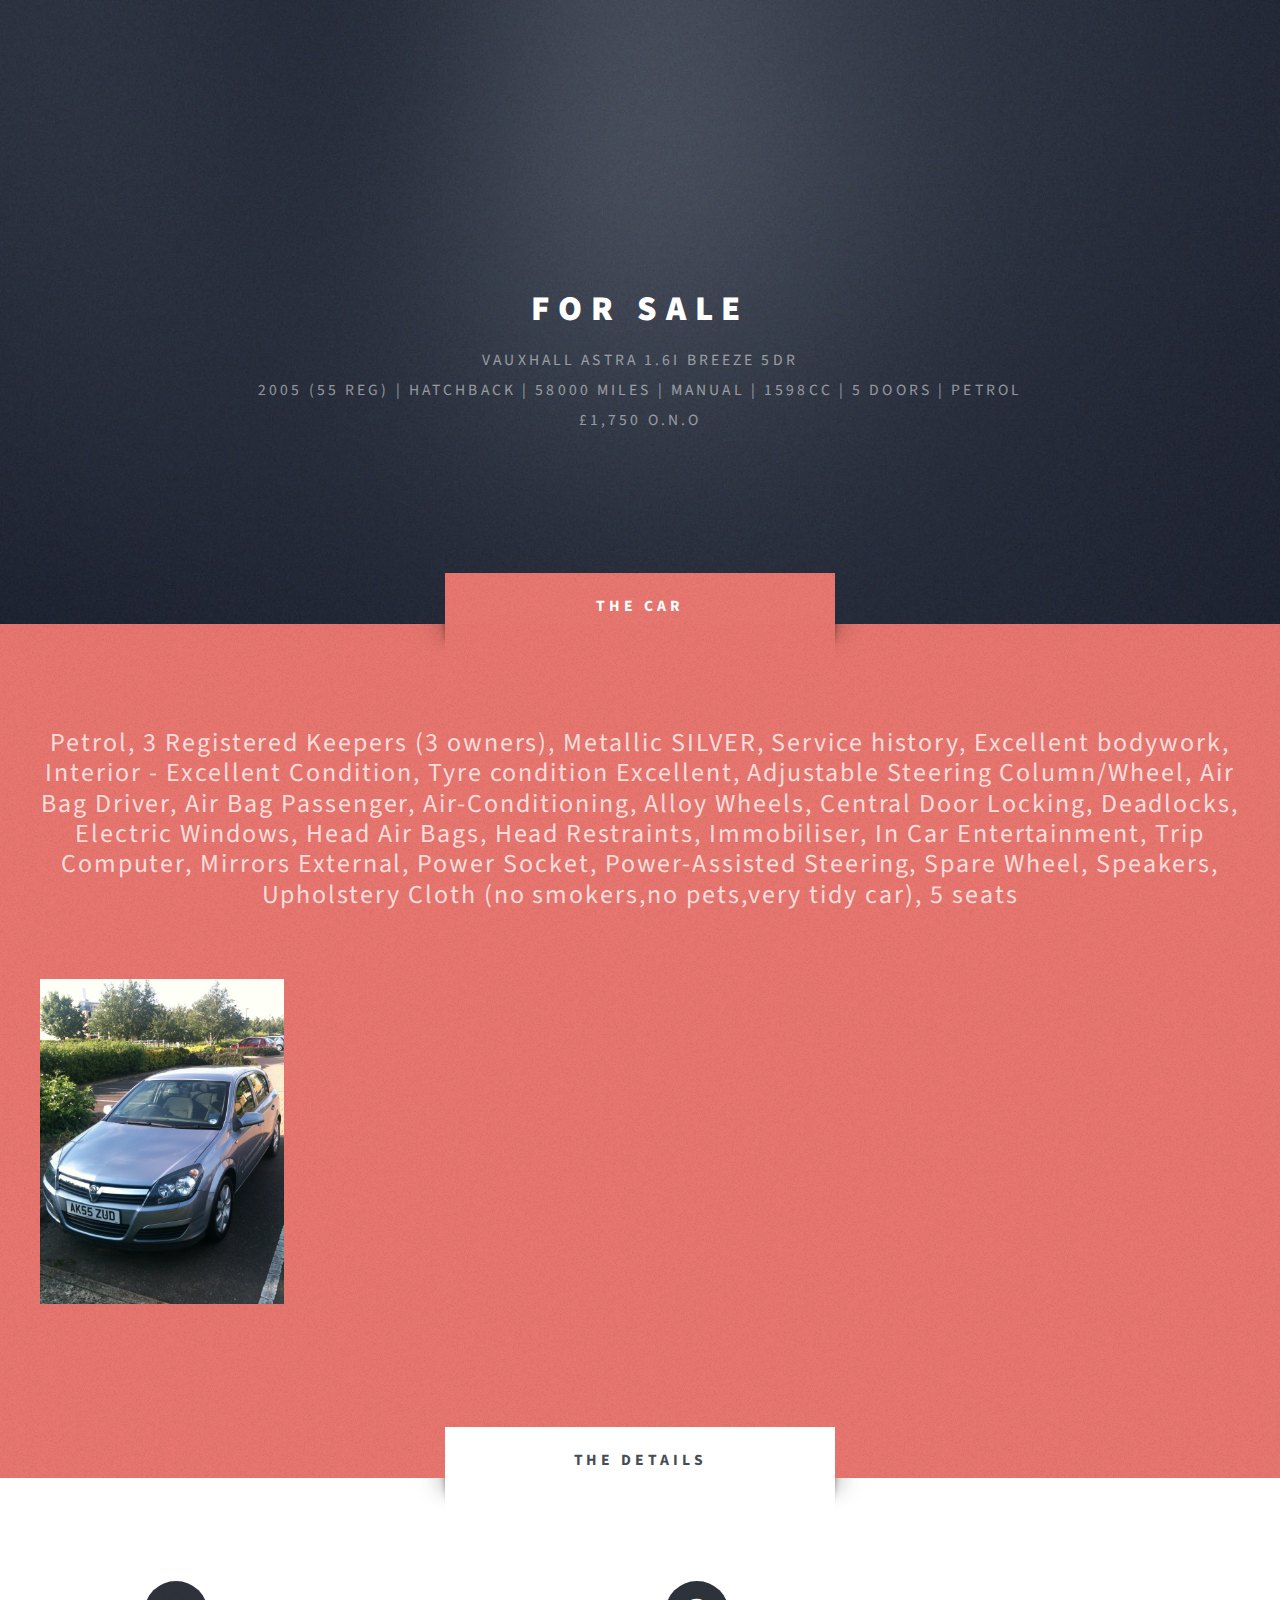
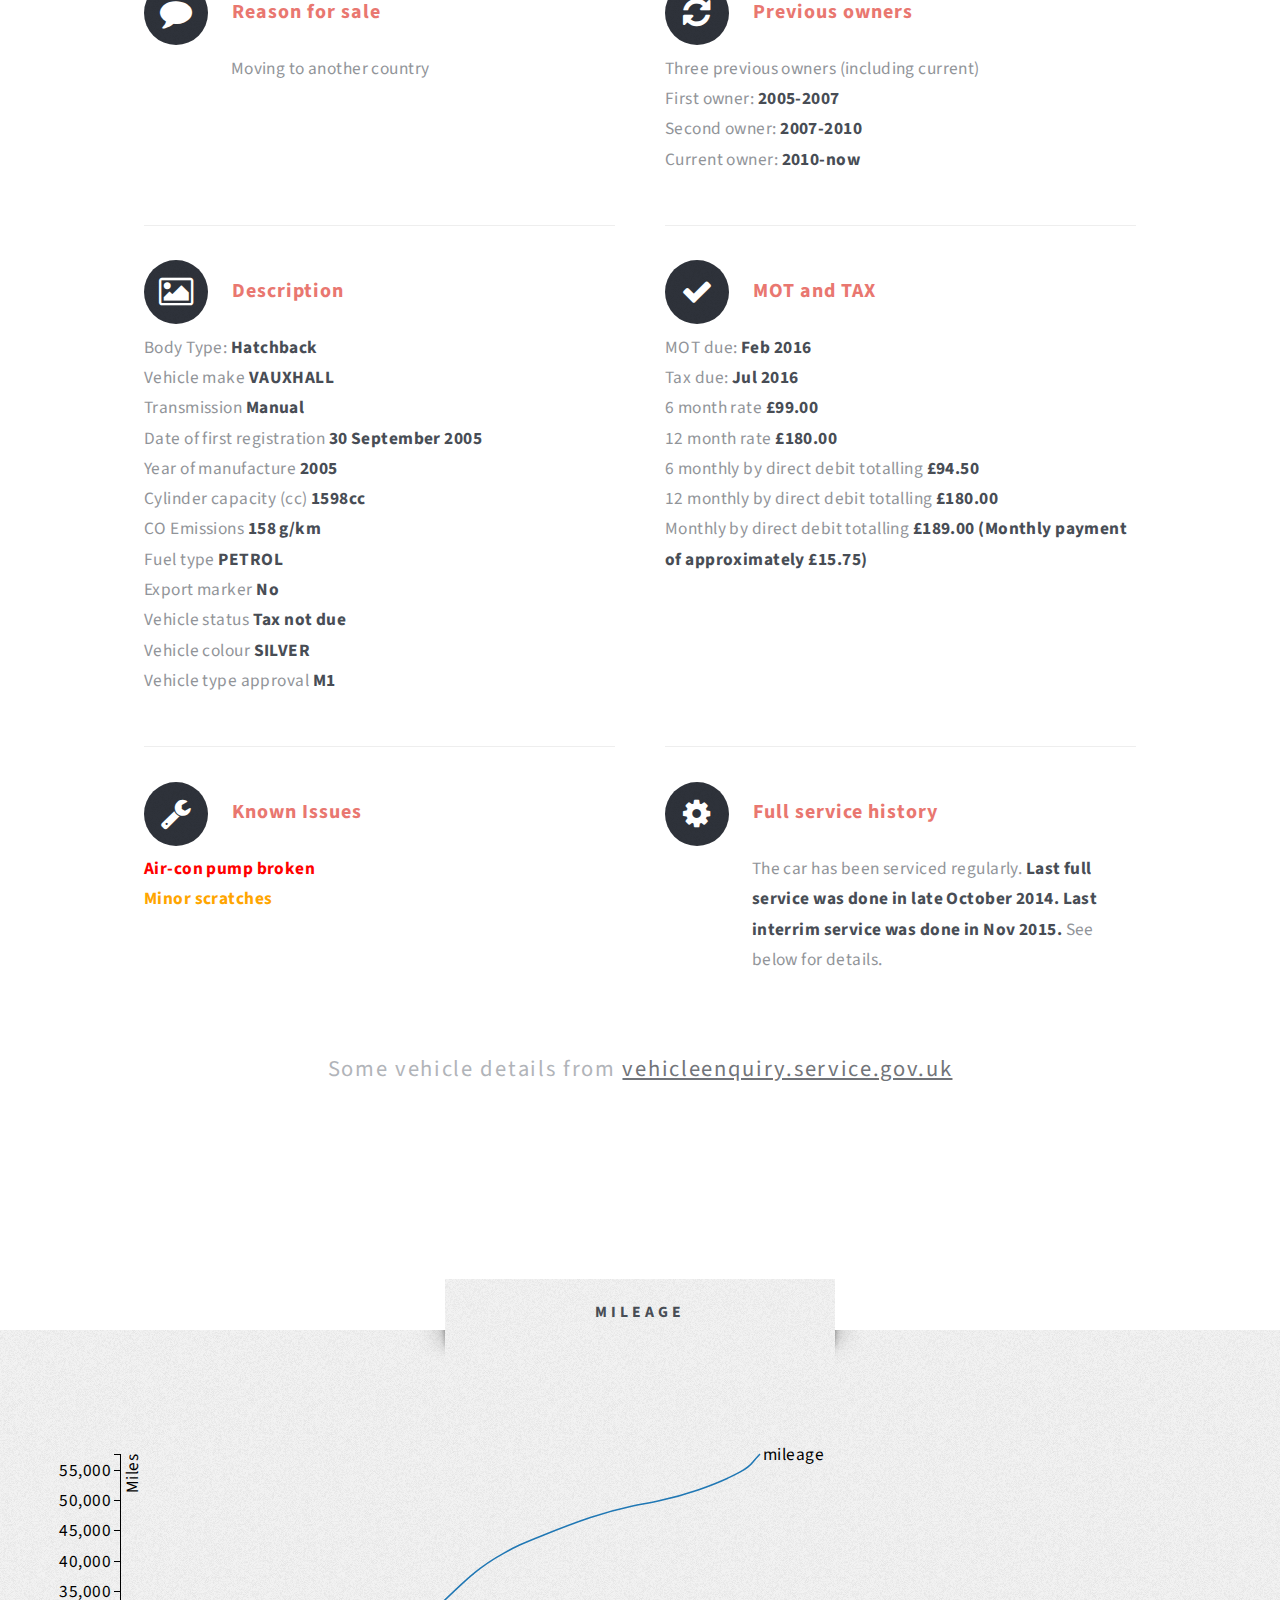
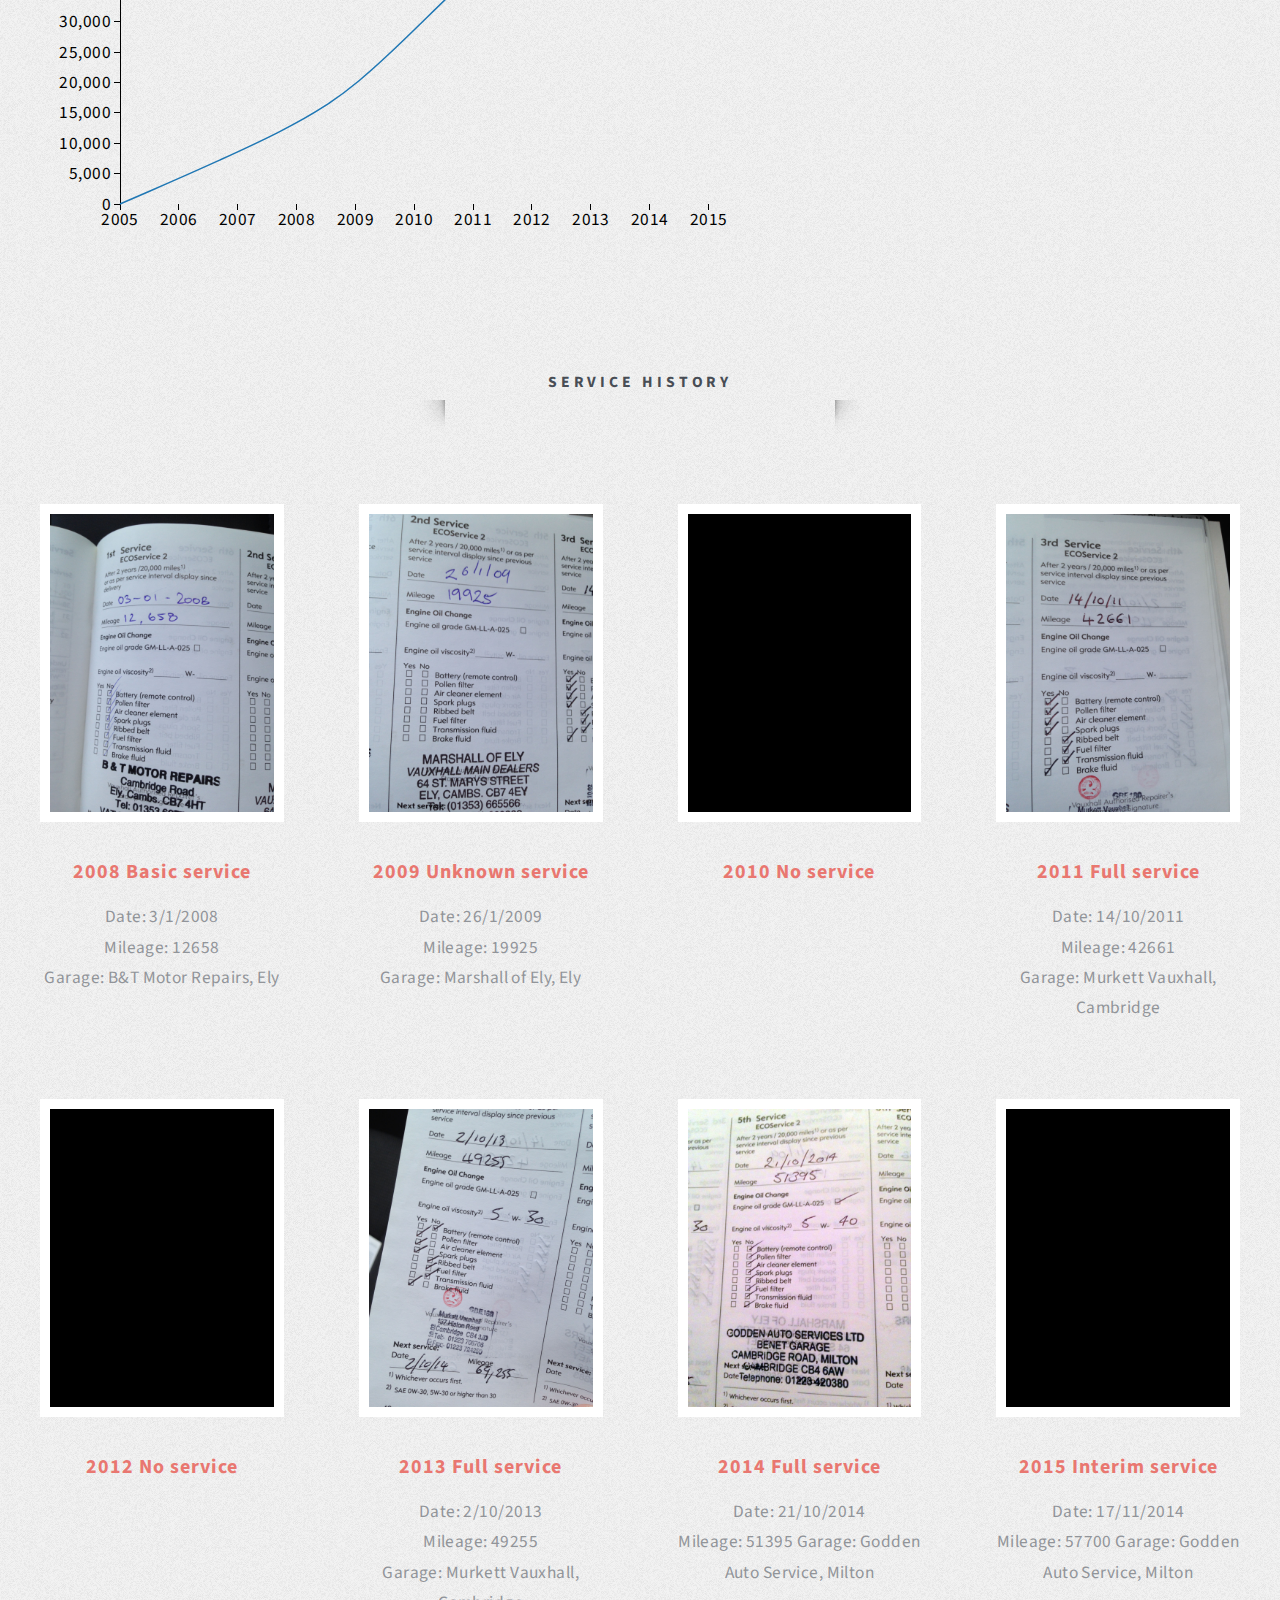
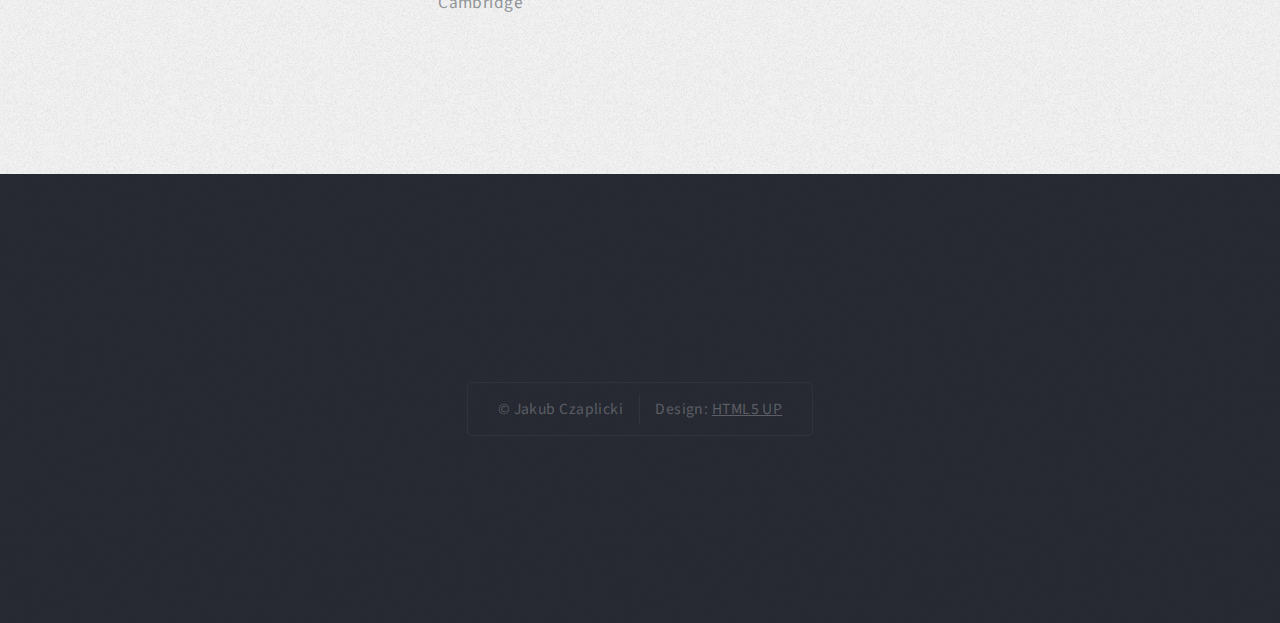
==== ak55zud/index.html @ af15adfe "mileage update" ====
<!DOCTYPE HTML>
<!--
	Escape Velocity by HTML5 UP
	html5up.net | @n33co
	Free for personal and commercial use under the CCA 3.0 license (html5up.net/license)
-->
<html>
	<head>
		<title>Vauxhall Astra 1.6i Breeze 5dr For Sale</title>
		<meta http-equiv="content-type" content="text/html; charset=utf-8" />
		<meta name="description" content="" />
		<meta name="keywords" content="" />
		<!--[if lte IE 8]><script src="css/ie/html5shiv.js"></script><![endif]-->
		<script src="js/jquery.min.js"></script>
		<script src="js/jquery.dropotron.min.js"></script>
		<script src="js/skel.min.js"></script>
		<script src="js/skel-layers.min.js"></script>
		<script src="js/init.js"></script>
        
		<noscript>
			<link rel="stylesheet" href="css/skel.css" />
			<link rel="stylesheet" href="css/style.css" />
			<link rel="stylesheet" href="css/style-desktop.css" />
			<link rel="stylesheet" href="css/d3graph.css" />
		</noscript>
		<!--[if lte IE 8]><link rel="stylesheet" href="css/ie/v8.css" /><![endif]-->
		<style>
			.axis path,
			.axis line {
			  fill: none;
			  stroke: #000;
			  shape-rendering: crispEdges;
			}

			.x.axis path {
			  display: none;
			}

			.line {
			  fill: none;
			  stroke: steelblue;
			  stroke-width: 1.5px;
			}
		</style>
	</head>
	<body class="homepage">

		<!-- Header -->
			<div id="header-wrapper" class="wrapper">
				<div id="header">

					<!-- Logo -->
						<div id="logo">
							<h1><a href="index.html">For sale</a></h1>
							<p>Vauxhall Astra 1.6i Breeze 5dr<br/>
							2005 (55 reg) | Hatchback | 58000 miles | Manual | 1598cc | 5 doors  | Petrol<br/>
							£1,750 O.N.O
							</p>
						</div>

				</div>
			</div>

		<!-- Intro -->
			<div id="intro-wrapper" class="wrapper style1">
				<div class="title">The car</div>
				<section id="intro" class="container">
					<p class="style1">
					Petrol, 3 Registered Keepers (3 owners), Metallic SILVER, Service history, Excellent bodywork, Interior - Excellent Condition, Tyre condition Excellent, Adjustable Steering Column/Wheel, Air Bag Driver, Air Bag Passenger, Air-Conditioning, Alloy Wheels, Central Door Locking, Deadlocks, Electric Windows, Head Air Bags, Head Restraints, Immobiliser, In Car Entertainment, Trip Computer, Mirrors External, Power Socket, Power-Assisted Steering, Spare Wheel, Speakers, Upholstery Cloth (no smokers,no pets,very tidy car), 5 seats </p>
				</section>

			<div id="highlights" class="container">
				<div class="row 150%">
					<div class="3u">
						<section class="highlight">
							<a href="images/main.jpg" class="image featured"><img src="images/main.jpg" alt="" /></a>
							<h2></h2>
							</section>
						</div>
					</div>
				</div>

			</div>
		<!-- Main -->
			<div class="wrapper style2">
				<div class="title">The Details</div>
				<div id="main" class="container">
					<!-- Features -->
						<section id="features">
							<div class="feature-list">
								<div class="row">
									<div class="6u">
										<section>
											<h3 class="icon fa-comment">Reason for sale</h3>
											<p>Moving to another country</p>
										</section>
									</div>
									<div class="6u">
										<section>
											<h3 class="icon fa-refresh">Previous owners</h3>
											Three previous owners (including current)
											<ul>
											<li>First owner: <strong>2005-2007</strong></li>
											<li>Second owner: <strong>2007-2010</strong></li>
											<li>Current owner: <strong>2010-now</strong></li>
											</ul>

										</section>
									</div>
								</div>
								<div class="row">
									<div class="6u">
										<section>
											<h3 class="icon fa-picture-o">Description</h3>
											<p><ul>
											<li>Body Type: <strong>Hatchback</strong><br/>
											<li>Vehicle make <strong>VAUXHALL</strong></li>
											<li>Transmission <strong>Manual</strong></li>
											<li>Date of first registration <strong>30 September 2005</strong></li>
											<li>Year of manufacture <strong>2005</strong></li>
											<li>Cylinder capacity (cc) <strong>1598cc</strong></li>
											<li>CO Emissions <strong>158 g/km</strong></li>
											<li>Fuel type <strong>PETROL</strong></li>
											<li>Export marker <strong>No</strong></li>
											<li>Vehicle status <strong>Tax not due</strong></li>
											<li>Vehicle colour <strong>SILVER</strong></li>
											<li>Vehicle type approval <strong>M1</strong></li>
											</p>
										</section>
									</div>
									   <div class="6u">
										<section>
											<h3 class="icon fa-check">MOT and TAX</h3>
											<p>
											<ul><li>MOT due: <strong>Feb 2016</strong></li>
											<li>Tax due: <strong>Jul 2016</strong></li>
											<li><span>6 month rate</span> <strong>£99.00</strong></li>
											<li><span>12 month rate</span> <strong>£180.00</strong></li>
											<li><span>6 monthly by direct debit totalling</span> <strong>£94.50</strong></li>
											<li><span>12 monthly by direct debit totalling</span> <strong>£180.00</strong></li>
											<li><span>Monthly by direct debit totalling</span> <strong>£189.00 (Monthly payment of approximately £15.75)</strong></li>
											</ul>
											</p>
											</section>
									</div>
								</div>
								<div class="row">
									<div class="6u">
										<section>
											<h3 class="icon fa-wrench">Known Issues</h3>
											<ul>
											<li><strong><font color="red">Air-con pump broken</font></strong></li>
											<li><strong><font color="orange">Minor scratches</font></strong></li>
											</ul>
										</section>
									</div>
									<div class="6u">
										<section>
											<h3 class="icon fa-cog">Full service history</h3>
											<p>The car has been serviced regularly. <strong>Last full service was done in late October 2014. Last interrim service was done in Nov 2015.</strong> See below for details. </p>
										</section>
									</div>
								</div>
							</div>
							<header class="style1">
								<p>Some vehicle details from <a href="https://www.vehicleenquiry.service.gov.uk/" class="nobr">vehicleenquiry.service.gov.uk</a></p>
							</header>

							<!--
							<ul class="actions actions-centered">
								<li><a href="#" class="button style1 big">Get Started</a></li>
								<li><a href="#" class="button style2 big">More Info</a></li>
							</ul>
							-->
						</section>

				</div>
			</div>

		<!-- Mileage -->
			<div class="wrapper style3">
				<div class="title">Mileage</div>
				<div id="mileage" class="container"></div>
                <script src="js/d3.v3.js"></script>
                <script>
                var margin = {top: 20, right: 80, bottom: 30, left: 80},
                    width = 800 - margin.left - margin.right,
                    height = 400 - margin.top - margin.bottom;

                var parseDate = d3.time.format("%Y%m%d").parse;

                var x = d3.time.scale()
                    .range([0, width]);

                var y = d3.scale.linear()
                    .range([height, 0]);

                var color = d3.scale.category10();

                var xAxis = d3.svg.axis()
                    .scale(x)
                    .orient("bottom");

                var yAxis = d3.svg.axis()
                    .scale(y)
                    .orient("left");

                var line = d3.svg.line()
                    .interpolate("basis")
                    .x(function(d) { return x(d.date); })
                    .y(function(d) { return y(d.temperature); });

                var svg = d3.select("div#mileage").append("svg")
                    .attr("width", width + margin.left + margin.right)
                    .attr("height", height + margin.top + margin.bottom)
                    .append("g")
                    .attr("transform", "translate(" + margin.left + "," + margin.top + ")");

                /*window.addEventListener("resize", function () {
                    var width = $(chart.base.node().parentNode).width();
                    chart.width(width);
                }, false);*/

                d3.tsv("data.tsv", function(error, data) {
                  color.domain(d3.keys(data[0]).filter(function(key) { return key !== "date"; }));

                  data.forEach(function(d) {
                    d.date = parseDate(d.date);
                  });

                  var cities = color.domain().map(function(name) {
                    return {
                      name: name,
                      values: data.map(function(d) {
                        return {date: d.date, temperature: +d[name]};
                      })
                    };
                  });

                  x.domain(d3.extent(data, function(d) { return d.date; }));

                  y.domain([
                    d3.min(cities, function(c) { return d3.min(c.values, function(v) { return v.temperature; }); }),
                    d3.max(cities, function(c) { return d3.max(c.values, function(v) { return v.temperature; }); })
                  ]);

                  svg.append("g")
                      .attr("class", "x axis")
                      .attr("transform", "translate(0," + height + ")")
                      .call(xAxis);

                  svg.append("g")
                      .attr("class", "y axis")
                      .call(yAxis)
                    .append("text")
                      .attr("transform", "rotate(-90)")
                      .attr("y", 6)
                      .attr("dy", ".71em")
                      .style("text-anchor", "end")
                      .text("Miles");

                  var mileage = svg.selectAll(".mileage")
                      .data(cities)
                    .enter().append("g")
                      .attr("class", "mileage");

                  mileage.append("path")
                      .attr("class", "line")
                      .attr("d", function(d) { return line(d.values); })
                      .style("stroke", function(d) { return color(d.name); });

                  mileage.append("text")
                      .datum(function(d) { return {name: d.name, value: d.values[d.values.length - 1]}; })
                      .attr("transform", function(d) { return "translate(" + x(d.value.date) + "," + y(d.value.temperature) + ")"; })
                      .attr("x", 3)
                      .attr("dy", ".35em")
                      .text(function(d) { return d.name; });
                });
                </script>
			</div>

		<!-- Highlights -->
			<div class="wrapper style3">
				<div class="title">Service history</div>
				<div id="highlights" class="container">
					<div class="row 150%">
						<div class="3u">
							<section class="highlight">
								<a href="images/2008-1-3.jpg" class="image featured"><img src="images/2008-1-3.jpg" alt="" /></a>
								<h3>2008 Basic service</h3>
								<p>
								Date: 3/1/2008<br/>
								Mileage: 12658<br/>
								Garage: B&T Motor Repairs, Ely</p>
								<!-- <ul class="actions">
									<li><a href="#" class="button style1">Learn More</a></li>
								</ul> -->
							</section>
						</div>
						<div class="3u">
							<section class="highlight">
								<a href="#" class="image featured"><img src="images/2009-1-26.jpg" alt="" /></a>
								<h3><a href="#">2009 Unknown service</a></h3>
								<p>
								Date: 26/1/2009<br/>
								Mileage: 19925<br/>
								Garage: Marshall of Ely, Ely</p>
							</section>
						</div>
						<div class="3u">
							<section class="highlight">
								<a href="#" class="image featured"><img src="images/noservice.png" alt="" /></a>
								<h3><a href="#">2010 No service</a></h3>
							</section>
						</div>
						<div class="3u">
							<section class="highlight">
								<a href="images/2011-10-14.jpg" class="image featured"><img src="images/2011-10-14.jpg" alt="" /></a>
								<h3><a href="#">2011 Full service</a></h3>
								<p>
								Date: 14/10/2011<br/>
								Mileage: 42661<br/>
								Garage: Murkett Vauxhall, Cambridge</p>
							</section>
						</div>
						<div class="3u">
							<section class="highlight">
								<a href="#" class="image featured"><img src="images/noservice.png" alt="" /></a>
								<h3><a href="#">2012 No service</a></h3>
							</section>
						</div>
						<div class="3u">
							<section class="highlight">
								<a href="images/2013-10-2.jpg" class="image featured"><img src="images/2013-10-2.jpg" alt="" /></a>
								<h3><a href="#">2013 Full service</a></h3>
								<p>
								Date: 2/10/2013<br/>
								Mileage: 49255<br/>
								Garage: Murkett Vauxhall, Cambridge
								</p>
							</section>
						</div>
						<div class="3u">
							<section class="highlight">
								<a href="" class="image featured"><img
src="images/2014-10-21.jpg" alt="" /></a>
								<h3><a href="#">2014 Full service</a></h3>
								<p>
								Date: 21/10/2014<br/>
								Mileage: 51395
								Garage: Godden Auto Service, Milton
								</p>
							</section>
						</div>
						<div class="3u">
							<section class="highlight">
								<a href="" class="image featured"><img
src="images/noservice.png" alt="" /></a>
								<h3><a href="#">2015 Interim service</a></h3>
								<p>
								Date: 17/11/2014<br/>
								Mileage: 57700
								Garage: Godden Auto Service, Milton
								</p>
							</section>
						</div>

                        
					</div>
				</div>
			</div>

		<!-- Footer -->
			<div id="footer-wrapper" class="wrapper">
				<!-- <div class="title">Autotrader</div>
				<div id="footer" class="container">
					<header class="style1">
						<h2>Please see the ad on autotrader.co.uk</h2>
						<p>
							Link :
						</p>
					</header>
					<hr />
				</div> -->
				<div id="copyright">
					<ul>
						<li>&copy; Jakub Czaplicki</li><li>Design: <a href="http://html5up.net">HTML5 UP</a></li>
					</ul>
				</div>
			</div>

	</body>
</html>
---- ak55zud/css/skel.css ----
/* Resets (http://meyerweb.com/eric/tools/css/reset/ | v2.0 | 20110126 | License: none (public domain)) */

	html,body,div,span,applet,object,iframe,h1,h2,h3,h4,h5,h6,p,blockquote,pre,a,abbr,acronym,address,big,cite,code,del,dfn,em,img,ins,kbd,q,s,samp,small,strike,strong,sub,sup,tt,var,b,u,i,center,dl,dt,dd,ol,ul,li,fieldset,form,label,legend,table,caption,tbody,tfoot,thead,tr,th,td,article,aside,canvas,details,embed,figure,figcaption,footer,header,hgroup,menu,nav,output,ruby,section,summary,time,mark,audio,video{margin:0;padding:0;border:0;font-size:100%;font:inherit;vertical-align:baseline;}article,aside,details,figcaption,figure,footer,header,hgroup,menu,nav,section{display:block;}body{line-height:1;}ol,ul{list-style:none;}blockquote,q{quotes:none;}blockquote:before,blockquote:after,q:before,q:after{content:'';content:none;}table{border-collapse:collapse;border-spacing:0;}body{-webkit-text-size-adjust:none}

/* Box Model */

	*, *:before, *:after {
		-moz-box-sizing: border-box;
		-webkit-box-sizing: border-box;
		box-sizing: border-box;
	}

/* Container */

	.container {
		margin-left: auto;
		margin-right: auto;
		
		/* width: (containers) */
		width: 1200px;
	}

	/* Modifiers */

		/* 125% */
			.container.\31 25\25 {
				width: 100%;
				
				/* max-width: (containers * 1.25) */
				max-width: 1500px;

				/* min-width: (containers) */
				min-width: 1200px;
			}

		/* 75% */
			.container.\37 5\25 {
				
				/* width: (containers * 0.75) */
				width: 900px;

			}

		/* 50% */
			.container.\35 0\25 {
				
				/* width: (containers * 0.50) */
				width: 600px;

			}

		/* 25% */
			.container.\32 5\25 {
				
				/* width: (containers * 0.25) */
				width: 300px;

			}

/* Grid */

	.row {
		border-bottom: solid 1px transparent;
	}

	.row > * {
		float: left;
	}
	
	.row:after, .row:before {
		content: '';
		display: block;
		clear: both;
		height: 0;
	}
	
	.row.uniform > * > :first-child {
		margin-top: 0;
	}
	
	.row.uniform > * > :last-child {
		margin-bottom: 0;
	}

	/* Gutters */

		/* Normal */
		
			.row > * {
				/* padding: (gutters.horizontal) 0 0 (gutters.vertical) */
				padding: 40px 0 0 40px;
			}

			.row {
				/* margin: -(gutters.horizontal) 0 -1px -(gutters.vertical) */
				margin: -40px 0 -1px -40px;
			}
			
			.row.uniform > * {
				/* padding: (gutters.vertical) 0 0 (gutters.vertical) */
				padding: 40px 0 0 40px;
			}

			.row.uniform {
				/* margin: -(gutters.vertical) 0 -1px -(gutters.vertical) */
				margin: -40px 0 -1px -40px;
			}
			
		/* 200% */
		
			.row.\32 00\25 > * {
				/* padding: (gutters.horizontal) 0 0 (gutters.vertical) */
				padding: 80px 0 0 80px;
			}

			.row.\32 00\25 {
				/* margin: -(gutters.horizontal) 0 -1px -(gutters.vertical) */
				margin: -80px 0 -1px -80px;
			}

			.row.uniform.\32 00\25 > * {
				/* padding: (gutters.vertical) 0 0 (gutters.vertical) */
				padding: 80px 0 0 80px;
			}

			.row.uniform.\32 00\25 {
				/* margin: -(gutters.vertical) 0 -1px -(gutters.vertical) */
				margin: -80px 0 -1px -80px;
			}

		/* 150% */
		
			.row.\31 50\25 > * {
				/* padding: (gutters.horizontal) 0 0 (gutters.vertical) */
				padding: 60px 0 0 60px;
			}

			.row.\31 50\25 {
				/* margin: -(gutters.horizontal) 0 -1px -(gutters.vertical) */
				margin: -60px 0 -1px -60px;
			}

			.row.uniform.\31 50\25 > * {
				/* padding: (gutters.vertical) 0 0 (gutters.vertical) */
				padding: 60px 0 0 60px;
			}

			.row.uniform.\31 50\25 {
				/* margin: -(gutters.vertical) 0 -1px -(gutters.vertical) */
				margin: -60px 0 -1px -60px;
			}

		/* 50% */
		
			.row.\35 0\25 > * {
				/* padding: (gutters.horizontal) 0 0 (gutters.vertical) */
				padding: 20px 0 0 20px;
			}

			.row.\35 0\25 {
				/* margin: -(gutters.horizontal) 0 -1px -(gutters.vertical) */
				margin: -20px 0 -1px -20px;
			}

			.row.uniform.\35 0\25 > * {
				/* padding: (gutters.vertical) 0 0 (gutters.vertical) */
				padding: 20px 0 0 20px;
			}

			.row.uniform.\35 0\25 {
				/* margin: -(gutters.vertical) 0 -1px -(gutters.vertical) */
				margin: -20px 0 -1px -20px;
			}

		/* 25% */
		
			.row.\32 5\25 > * {
				/* padding: (gutters.horizontal) 0 0 (gutters.vertical) */
				padding: 10px 0 0 10px;
			}

			.row.\32 5\25 {
				/* margin: -(gutters.horizontal) 0 -1px -(gutters.vertical) */
				margin: -10px 0 -1px -10px;
			}

			.row.uniform.\32 5\25 > * {
				/* padding: (gutters.vertical) 0 0 (gutters.vertical) */
				padding: 10px 0 0 10px;
			}

			.row.uniform.\32 5\25 {
				/* margin: -(gutters.vertical) 0 -1px -(gutters.vertical) */
				margin: -10px 0 -1px -10px;
			}

		/* 0% */
		
			.row.\30 \25 > * {
				padding: 0;
			}

			.row.\30 \25 {
				margin: 0 0 -1px 0;
			}

	/* Cells */

		.\31 2u, .\31 2u\24, .\31 2u\28 1\29, .\31 2u\24\28 1\29 { width: 100%; clear: none; }
		.\31 1u, .\31 1u\24, .\31 1u\28 1\29, .\31 1u\24\28 1\29 { width: 91.6666666667%; clear: none; }
		.\31 0u, .\31 0u\24, .\31 0u\28 1\29, .\31 0u\24\28 1\29 { width: 83.3333333333%; clear: none; }
		.\39 u, .\39 u\24, .\39 u\28 1\29, .\39 u\24\28 1\29 { width: 75%; clear: none; }
		.\38 u, .\38 u\24, .\38 u\28 1\29, .\38 u\24\28 1\29 { width: 66.6666666667%; clear: none; }
		.\37 u, .\37 u\24, .\37 u\28 1\29, .\37 u\24\28 1\29 { width: 58.3333333333%; clear: none; }
		.\36 u, .\36 u\24, .\36 u\28 1\29, .\36 u\24\28 1\29 { width: 50%; clear: none; }
		.\35 u, .\35 u\24, .\35 u\28 1\29, .\35 u\24\28 1\29 { width: 41.6666666667%; clear: none; }
		.\34 u, .\34 u\24, .\34 u\28 1\29, .\34 u\24\28 1\29 { width: 33.3333333333%; clear: none; }
		.\33 u, .\33 u\24, .\33 u\28 1\29, .\33 u\24\28 1\29 { width: 25%; clear: none; }
		.\32 u, .\32 u\24, .\32 u\28 1\29, .\32 u\24\28 1\29 { width: 16.6666666667%; clear: none; }
		.\31 u, .\31 u\24, .\31 u\28 1\29, .\31 u\24\28 1\29 { width: 8.3333333333%; clear: none; }

		.\31 2u\24 + *, .\31 2u\24\28 1\29 + *,
		.\31 1u\24 + *, .\31 1u\24\28 1\29 + *,
		.\31 0u\24 + *, .\31 0u\24\28 1\29 + *,
		.\39 u\24 + *, .\39 u\24\28 1\29 + *,
		.\38 u\24 + *, .\38 u\24\28 1\29 + *,
		.\37 u\24 + *, .\37 u\24\28 1\29 + *,
		.\36 u\24 + *, .\36 u\24\28 1\29 + *,
		.\35 u\24 + *, .\35 u\24\28 1\29 + *,
		.\34 u\24 + *, .\34 u\24\28 1\29 + *,
		.\33 u\24 + *, .\33 u\24\28 1\29 + *,
		.\32 u\24 + *, .\32 u\24\28 1\29 + *,
		.\31 u\24  + *,  .\31 u\24\28 1\29 + * {
			clear: left;
		}
			
		.\-11u { margin-left: 91.6666666667% }
		.\-10u { margin-left: 83.3333333333% }
		.\-9u { margin-left: 75% }
		.\-8u { margin-left: 66.6666666667% }
		.\-7u { margin-left: 58.3333333333% }
		.\-6u { margin-left: 50% }
		.\-5u { margin-left: 41.6666666667% }
		.\-4u { margin-left: 33.3333333333% }
		.\-3u { margin-left: 25% }
		.\-2u { margin-left: 16.6666666667% }
		.\-1u { margin-left: 8.3333333333% }
---- ak55zud/css/style.css ----
@charset 'UTF-8';
@import url('http://fonts.googleapis.com/css?family=Source+Sans+Pro:400,400italic,700,900');
@import url('font-awesome.min.css');

/*
	Escape Velocity by HTML5 UP
	html5up.net | @n33co
	Free for personal and commercial use under the CCA 3.0 license (html5up.net/license)
*/

/*********************************************************************************/
/* Basic                                                                         */
/*********************************************************************************/

	body, input, textarea, select
	{
		font-family: 'Source Sans Pro', sans-serif;
		font-weight: 400;
		color: #919499;
	}

		body.is-loading *
		{
			-moz-transition: none !important;
			-webkit-transition: none !important;
			-o-transition: none !important;
			-ms-transition: none !important;
			transition: none !important;
			-moz-animation: none !important;
			-webkit-animation: none !important;
			-o-animation: none !important;
			-ms-animation: none !important;
			animation: none !important;
		}

	h1,h2,h3,h4,h5,h6
	{
		font-weight: 700;
		color: #484d55;
	}
	
	h1 a, h2 a, h3 a, h4 a, h5 a, h6 a
	{
		color: inherit;
		text-decoration: none;
	}

	a
	{
		text-decoration: underline;
		color: #717479;
		-moz-transition: color .25s ease-in-out;
		-webkit-transition: color .25s ease-in-out;
		-o-transition: color .25s ease-in-out;
		-ms-transition: color .25s ease-in-out;
		transition: color .25s ease-in-out;
	}
	
		a:hover
		{
			text-decoration: none;
		}

	strong, b
	{
		font-weight: 700;
		color: #484d55;
	}
	
	blockquote
	{
		border-left: solid 0.5em #ddd;
		padding: 1em 0 1em 2em;
		font-style: italic;
	}
	
	em, i
	{
		font-style: italic;
	}
	
	hr
	{
		border: 0;
		border-top: solid 1px #ddd;
	}
	
	sub
	{
		position: relative;
		top: 0.5em;
		font-size: 0.8em;
	}
	
	sup
	{
		position: relative;
		top: -0.5em;
		font-size: 0.8em;
	}
	
	.nobr
	{
		white-space: nowrap;
	}

	br.clear
	{
		clear: both;
	}
	
	p, ul, ol, dl, table, blockquote, form
	{
		margin-bottom: 2em;
	}
	
	/* Table */

		table
		{
			width: 100%;
		}
		
			table.default
			{
				width: 100%;
			}
			
				table.default tbody tr:nth-child(2n+2)
				{
					background: #f4f4f4;
				}
				
				table.default td
				{
					padding: 0.5em 1em 0.5em 1em;
				}
				
				table.default th
				{
					text-align: left;
					font-weight: 400;
					padding: 0.5em 1em 0.5em 1em;
				}
			
				table.default thead
				{
					background: #484d55;
					color: #fff;
				}
				
				table.default tfoot
				{
					background: #eee;
				}
				
				table.default tbody
				{
				}

	/* Form */

		form
		{
		}
		
			form label
			{
				display: block;
				font-weight: 700;
				color: #484d55;
			}
		
			form input[type="text"],
			form input[type="email"],
			form input[type="password"],
			form select,
			form textarea
			{
				-webkit-appearance: none;
				display: block;
				border: 0;
				background: #eee;
				box-shadow: inset 0px 0px 1px 0px #a0a1a7;
				border-radius: 0.35em;
				width: 100%;
				padding: 0.75em 1em 0.75em 1em;
				-moz-transition: all .25s ease-in-out;
				-webkit-transition: all .25s ease-in-out;
				-o-transition: all .25s ease-in-out;
				-ms-transition: all .25s ease-in-out;
				transition: all .25s ease-in-out;
			}

			form input[type="text"],
			form input[type="email"],
			form input[type="password"],
			form select
			{
				line-height: 1em;
			}
			
			form textarea
			{
				min-height: 10em;
			}

				form input[type="text"]:focus,
				form input[type="email"]:focus,
				form input[type="password"]:focus,
				form select:focus,
				form textarea:focus
				{
					background: #f8f8f8;
				}
				
				form .formerize-placeholder
				{
					color: #555 !important;
					font-style: italic;
				}

				form ::-webkit-input-placeholder
				{
					color: #555 !important;
					font-style: italic;
					line-height: 1.35em;
				}

				form :-moz-placeholder
				{
					color: #555 !important;
					font-style: italic;
				}

				form ::-moz-placeholder
				{
					color: #555 !important;
					font-style: italic;
				}

				form :-ms-input-placeholder
				{
					color: #555 !important;
					font-style: italic;
				}

				form ::-moz-focus-inner
				{
					border: 0;
				}

	/* Section/Article */

		section,
		article
		{
			margin-bottom: 3em;
		}
		
			section > :last-child,
			article > :last-child
			{
				margin-bottom: 0;
			}

			section:last-child,
			article:last-child
			{
				margin-bottom: 0;
			}
		
		header.style1
		{
			text-align: center;
		}

			header.style1 h2
			{
				font-weight: 700;
			}
			
			header.style1 p
			{
				color: #b1b4b9;
			}

	/* Image */

		.image
		{
			display: inline-block;
		}
		
			.image img
			{
				display: block;
				width: 100%;
			}

			.image.fit
			{
				display: block;
				width: 100%;
			}

			.image.left
			{
				float: left;
				margin: 0 2em 2em 0;
			}
			
			.image.centered
			{
				display: block;
				margin: 0 0 2em 0;
			}

				.image.centered img
				{
					margin: 0 auto;
					width: auto;
				}
				
			.image.featured
			{
				display: block;
				width: 100%;
				margin: 0 0 2em 0;
			}

	/* Button */
	
		input[type="button"],
		input[type="submit"],
		input[type="reset"],
		.button
		{
			display: inline-block;
			background: #444;
			text-align: center;
			text-transform: uppercase;
			font-weight: 700;
			letter-spacing: 0.25em;
			text-decoration: none;
			border-radius: 0.35em;
			border: 0;
			outline: 0;
			cursor: pointer;
			-moz-transition: all .25s ease-in-out;
			-webkit-transition: all .25s ease-in-out;
			-o-transition: all .25s ease-in-out;
			-ms-transition: all .25s ease-in-out;
			transition: all .25s ease-in-out;
		}

			input[type="button"].style1,
			input[type="submit"].style1,
			input[type="reset"].style1,
			.button.style1
			{
				background: #e97770 url('images/overlay.png');
				color: #fff;
			}

				input[type="button"].style1:hover,
				input[type="submit"].style1:hover,
				input[type="reset"].style1:hover,
				.button.style1:hover
				{
					background-color: #f98780;
				}
				
				input[type="button"].style1:active,
				input[type="submit"].style1:active,
				input[type="reset"].style1:active,
				.button.style1:active
				{
					background-color: #d96760;
				}

			input[type="button"].style2,
			input[type="submit"].style2,
			input[type="reset"].style2,
			.button.style2
			{
				background: none;
				color: #606167;
				box-shadow: inset 0px 0px 2px 0px #a0a1a7;
			}
			
				input[type="button"].style2:hover,
				input[type="submit"].style2:hover,
				input[type="reset"].style2:hover,
				.button.style2:hover
				{
					box-shadow: inset 0px 0px 2px 0px #606167;
				}
			
				input[type="button"].style2:active,
				input[type="submit"].style2:active,
				input[type="reset"].style2:active,
				.button.style2:active
				{
					box-shadow: inset 0px 0px 2px 0px #202127;
				}

			input[type="button"].style3,
			input[type="submit"].style3,
			input[type="reset"].style3,
			.button.style3
			{
				background: #2f333b url('images/overlay.png');
				color: #fff;
			}

				input[type="button"].style3:hover,
				input[type="submit"].style3:hover,
				input[type="reset"].style3:hover,
				.button.style3:hover
				{
					background-color: #3f434b;
				}
				
				input[type="button"].style3:active,
				input[type="submit"].style3:active,
				input[type="reset"].style3:active,
				.button.style3:active
				{
					background-color: #1f232b;
				}

	/* List */

		ul.default
		{
			list-style: disc;
			padding-left: 1em;
		}
		
			ul.default li
			{
				padding-left: 0.5em;
			}
			
		ul.style2
		{
		}
		
			ul.style2 li
			{
				border-top: solid 1px #eee;
				padding: 1.5em 0 0 0;
				margin: 1.5em 0 0 0;
			}
			
			ul.style2 li:first-child
			{
				border-top: 0;
				padding-top: 0;
				margin-top: 0;
			}
		
		ul.style3
		{
		}
		
			ul.style3 li
			{
				border-top: solid 1px #eee;
				padding: 0.5em 0 0 0;
				margin: 0.5em 0 0 0;
			}
			
			ul.style3 li:first-child
			{
				border-top: 0;
				padding-top: 0;
				margin-top: 0;
			}

		ol
		{
		}	

			ol.default
			{
				list-style: decimal;
				padding-left: 1.25em;
			}

				ol.default li
				{
					padding-left: 0.25em;
				}
				
	/* Feature List */

		.feature-list
		{
		}

			.feature-list h3
			{
				color: #e97770 !important;
			}
			
				.feature-list h3:before
				{
					position: relative;
					display: inline-block;
					color: #fff;
					background: #2f333b url('images/overlay.png');
					border-radius: 1em;
					text-align: center;
				}

/*********************************************************************************/
/* Icons                                                                         */
/*********************************************************************************/

	.icon {
		text-decoration: none;
	}

		.icon:before {
			display: inline-block;
			font-family: FontAwesome;
			font-size: 1.25em;
			text-decoration: none;
			font-style: normal;
			font-weight: normal;
			line-height: 1;
			-webkit-font-smoothing:antialiased;
			-moz-osx-font-smoothing:grayscale;
		}
		
		.icon > .label {
			display: none;
		}

/*********************************************************************************/
/* Wrappers                                                                      */
/*********************************************************************************/

	.wrapper
	{
		position: relative;
	}

		.wrapper .title
		{
			position: absolute;
			top: 0;
			left: 50%;
			text-align: center;
			text-transform: uppercase;
			display: block;
			font-weight: 700;
			letter-spacing: 0.25em;
		}
		
		.wrapper .title:before
		{
			content: '';
			position: absolute;
			bottom: -38px;
			left: -35px;
			width: 35px;
			height: 38px;
			background: url('images/shadow.png');
		}
		
		.wrapper .title:after
		{
			content: '';
			position: absolute;
			bottom: -38px;
			right: -35px;
			width: 35px;
			height: 38px;
			background: url('images/shadow.png');
			-moz-transform: scaleX(-1);
			-webkit-transform: scaleX(-1);
			-o-transform: scaleX(-1);
			-ms-transform: scaleX(-1);
			transform: scaleX(-1);
    	}

		.wrapper.style1
		{
			background: #e97770 url('images/overlay.png');
			color: #eee;
			color: rgba(255,255,255,0.75);
		}
		
			.wrapper.style1 .title
			{
				background: #e97770 url('images/overlay.png');
				color: #fff;
			}
		
			.wrapper.style1 h1,
			.wrapper.style1 h2,
			.wrapper.style1 h3,
			.wrapper.style1 h4,
			.wrapper.style1 h5,
			.wrapper.style1 h6,
			.wrapper.style1 strong,
			.wrapper.style1 b,
			.wrapper.style1 a
			{
				color: #fff;
			}
		
		.wrapper.style2
		{
			background: #fff;
		}
		
			.wrapper.style2 .title
			{
				background: #fff;
				color: #484d55;
			}
		
		.wrapper.style3
		{
			background: #f3f3f3 url('images/overlay.png');
		}
		
			.wrapper.style3 .title
			{
				background: #f3f3f3 url('images/overlay.png');
				color: #484d55;
			}
			
			.wrapper.style3 .image
			{
				border: solid 10px #fff;
			}

	#header-wrapper
	{
		background: url('../images/banner.jpg') center center;
		background-size: cover;
	}
	
		#header-wrapper:before
		{
			content: '';
			position: absolute;
			top: 0;
			left: 0;
			width: 100%;
			height: 100%;
			background: url('images/overlay.png');
		}
	
	#footer-wrapper
	{
		background: #282b34 url('images/overlay.png');
		color: #eee;
		color: rgba(255,255,255,0.5);
	}

		#footer-wrapper h1,
		#footer-wrapper h2,
		#footer-wrapper h3,
		#footer-wrapper h4,
		#footer-wrapper h5,
		#footer-wrapper h6,
		#footer-wrapper strong,
		#footer-wrapper b,
		#footer-wrapper a
		{
			color: #fff;
		}

		#footer-wrapper hr
		{
			border-top-color: #333;
			border-top-color: rgba(255,255,255,0.05);
		}

		#footer-wrapper form
		{
		}

			#footer-wrapper form input[type="text"],
			#footer-wrapper form input[type="email"],
			#footer-wrapper form input[type="password"],
			#footer-wrapper form select,
			#footer-wrapper form textarea
			{
				background: #ccc;
				box-shadow: none;
			}

			#footer-wrapper form input[type="text"]:focus,
			#footer-wrapper form input[type="email"]:focus,
			#footer-wrapper form input[type="password"]:focus,
			#footer-wrapper form select:focus,
			#footer-wrapper form textarea:focus
			{
				background: #fff;
			}

		#footer-wrapper input[type="button"].style2,
		#footer-wrapper input[type="submit"].style2,
		#footer-wrapper input[type="reset"].style2,
		#footer-wrapper .button.style2
		{
			color: #aaa;
			box-shadow: inset 0px 0px 2px 0px rgba(255,255,255,0.5);
		}

			#footer-wrapper input[type="button"].style2:hover,
			#footer-wrapper input[type="submit"].style2:hover,
			#footer-wrapper input[type="reset"].style2:hover,
			#footer-wrapper .button.style2:hover
			{
				color: #ccc;
				box-shadow: inset 0px 0px 2px 0px rgba(255,255,255,0.65);
			}

			#footer-wrapper input[type="button"].style2:active,
			#footer-wrapper input[type="submit"].style2:active,
			#footer-wrapper input[type="reset"].style2:active,
			#footer-wrapper .button.style2:active
			{
				box-shadow: inset 0px 0px 2px 0px rgba(255,255,255,0.75);
			}

		#footer-wrapper .title
		{
			background: #282b34 url('images/overlay.png');
			color: #eee;
		}
		
		#footer-wrapper header.style1
		{
		}
		
			#footer-wrapper header.style1 h2
			{
				color: #fff;
			}
	
			#footer-wrapper header.style1 .p
			{
				color: inherit;
			}

		#footer-wrapper .feature-list
		{
		}
		
			#footer-wrapper .feature-list section
			{
				border-top-color: #333;
				border-top-color: rgba(255,255,255,0.05);
			}

			#footer-wrapper .feature-list h3
			{
			}
			
				#footer-wrapper .feature-list h3:before
				{
					background: #3d4249 url('images/overlay.png');
				}
		
/*********************************************************************************/
/* Logo                                                                          */
/*********************************************************************************/

	#logo
	{
	}
	
		#logo h1
		{
			font-weight: 900;
			text-transform: uppercase;
			color: #fff;
		}
		
		#logo p
		{
			color: #eee;
			color: rgba(255,255,255,0.5);
			text-transform: uppercase;
		}

/*********************************************************************************/
/* Intro                                                                         */
/*********************************************************************************/

	#intro
	{
	}
	
		#intro > .style1
		{
		}	
		
		#intro > .style2
		{
			font-weight: 700;
			color: #fff;
			border-radius: 0.35em;
			box-shadow: inset 0px 0px 1px 1px rgba(255,255,255,0.25);
		}
		
			#intro > .style2 a
			{
				color: inherit;
				text-decoration: none;
			}
		
		#intro > .style3
		{
		}
		
/*********************************************************************************/
/* Highlights                                                                    */
/*********************************************************************************/

	#highlights
	{
	}

		#highlights .highlight
		{
			text-align: center;
		}
		
			#highlights .highlight h3
			{
				color: #e97770;
			}

/*********************************************************************************/
/* Copyright                                                                     */
/*********************************************************************************/
			
	#copyright
	{
		text-align: center;
	}
	
		#copyright ul
		{
			display: inline-block;
			border-radius: 0.35em;
			box-shadow: inset 0px 0px 1px 1px rgba(255,255,255,0.05);
			color: #aaa;
			color: rgba(255,255,255,0.25);
		}
		
		#copyright a
		{
			color: inherit;
		}
		
			#copyright a:hover
			{
				color: #fff;
			}
---- ak55zud/css/style-desktop.css ----
/*
	Escape Velocity by HTML5 UP
	html5up.net | @n33co
	Free for personal and commercial use under the CCA 3.0 license (html5up.net/license)
*/

/*********************************************************************************/
/* Basic                                                                         */
/*********************************************************************************/

	body, input, select, textarea
	{
		font-size: 13pt;
		line-height: 1.75em;
		letter-spacing: 0.025em;
	}

	body
	{
		min-width: 1200px;
	}

	hr
	{
		margin: 2em 0 2em 0;
	}

	/* Section/Article */

		section,
		article
		{
			margin: 0 0 4em 0;
		}

		header.style1
		{
			padding: 3em 0 3em 0;
		}

			header.style1 h2
			{
				font-size: 2em;
				letter-spacing: 0.075em;
				line-height: 1.5em;
			}
			
			header.style1 p
			{
				display: block;
				margin: 1.15em 0 0 0;
				font-size: 1.3em;
				letter-spacing: 0.075em;
				line-height: 1.5em;
			}

	/* Form */

		form
		{
		}
		
			form label
			{
				margin: 0.25em 0 0.5em 0;
			}

	/* Button */

		input[type="button"],
		input[type="submit"],
		input[type="reset"],
		.button
		{
			padding: 0 2.25em 0 2.25em;
			font-size: 0.9em;
			min-width: 12em;
			height: 4em;
			line-height: 4em;
		}
		
			input[type="button"].big,
			input[type="submit"].big,
			input[type="reset"].big,
			.button.big
			{
				font-size: 1em;
				min-width: 14em;
			}

	/* List */

		ul
		{
		}

			ul.actions
			{
				margin: 3em 0 0 0;
			}
			
				form ul.actions
				{
					margin-top: 0;
				}
			
				ul.actions li
				{
					display: inline-block;
					margin: 0 0.75em 0 0.75em;
				}
				
				ul.actions li:first-child
				{
					margin-left: 0;
				}
				
				ul.actions li:last-child
				{
					margin-right: 0;
				}
				
				ul.actions-centered
				{
					text-align: center;
				}

	/* Feature List */		

		.feature-list
		{
		}

			.feature-list section
			{
				padding-top: 2em;
				border-top: solid 1px #eee;
			}

			.feature-list .row
			{
			}
		
				.feature-list .row:first-child
				{
				}
				
					.feature-list .row:first-child section
					{
						padding-top: 0;
						border-top: 0;
					}

			.feature-list h3
			{
				margin: 0 0 0.75em 0;
				font-size: 1.15em;
				letter-spacing: 0.05em;
				margin-top: -0.35em;
			}

				.feature-list h3:before
				{
					width: 64px;
					height: 64px;
					line-height: 64px;
					margin-right: 0.75em;
					font-size: 32px;
					top: 0.2em;
				}
		
			.feature-list p
			{
				margin: 0 0 0 5em;
			}
			
			.feature-list.small
			{
			}
			
				.feature-list.small h3
				{
				}
			
					.feature-list.small h3:before
					{
						font-size: 24px;
						line-height: 45px;
						width: 45px;
						height: 45px;
						margin-right: 1em;
					}
					
				.feature-list.small p
				{
					margin: 0 0 0 4em;
				}

	/* Box */

		.box
		{
		}
		
			.box header
			{
				margin: 0 0 1.5em 0;
			}

				.box header.style1
				{
					position: relative;
					margin: -0.5em 0 0 0;
					padding-top: 0;
				}

			.box h2
			{
				margin: 0 0 0.75em 0;
				font-size: 1.15em;
				letter-spacing: 0.05em;
			}

			.box h3
			{
				margin: 0 0 0.5em 0;
				font-size: 1em;
				font-weight: 600;
				letter-spacing: 0.05em;
			}

		.box.post-excerpt
		{
		}
		
			.box.post-excerpt .image.left
			{
				position: relative;
				top: 0.5em;
				width: 5em;
			}
			
			.box.-post-excerpt h3,
			.box.post-excerpt p
			{
				margin-left: 7em;
			}
			
/*********************************************************************************/
/* Wrappers                                                                      */
/*********************************************************************************/

	.wrapper
	{
		padding: 6em 0 9em 0;
	}

		.wrapper .title
		{
			font-size: 0.9em;
			width: 25em;
			height: 3.25em;
			top: -3.25em;
			line-height: 3.25em;
			margin-bottom: -3.25em;
			margin-left: -12.5em;
			padding-top: 0.5em;
		}

	#header-wrapper
	{
		padding: 0;
	}

	#intro-wrapper
	{
		padding-bottom: 8em;
	}

/*********************************************************************************/
/* Header                                                                        */
/*********************************************************************************/

	#header
	{
		position: relative;
		padding: 12em 0;
	}

		.homepage #header
		{
			padding: 18em 0;
		}

/*********************************************************************************/
/* Logo                                                                          */
/*********************************************************************************/

	#logo
	{
		position: absolute;
		height: 5em;
		top: 50%;
		left: 0;
		width: 100%;
		text-align: center;
		margin-top: -0.5em;
	}

		.homepage #logo
		{
			margin-top: -1em;
		}

		#logo h1
		{
			font-size: 2em;
			letter-spacing: 0.25em;
		}
		
		#logo p
		{
			margin: 1.25em 0 0 0;
			display: block;
			letter-spacing: 0.2em;
			font-size: 0.9em;
		}

/*********************************************************************************/
/* Nav                                                                           */
/*********************************************************************************/

	#nav
	{
		position: absolute;
		display: block;
		top: 2.5em;
		left: 0;
		width: 100%;
		text-align: center;
	}

		#nav > ul > li > ul
		{
			display: none;
		}

		#nav > ul
		{
			display: inline-block;
			border-radius: 0.35em;
			box-shadow: inset 0px 0px 1px 1px rgba(255,255,255,0.25);
			padding: 0 1.5em 0 1.5em;
		}

		#nav > ul > li
		{
			display: inline-block;
			text-align: center;
			padding: 0 1.5em 0 1.5em;
		}
		
			#nav > ul > li > a,
			#nav > ul > li > span
			{
				display: block;
				color: #eee;
				color: rgba(255,255,255,0.75);
				text-transform: uppercase;
				text-decoration: none;
				font-size: 0.7em;
				letter-spacing: 0.25em;
				height: 5em;
				line-height: 5em;
				-moz-transition: all .25s ease-in-out;
				-webkit-transition: all .25s ease-in-out;
				-o-transition: all .25s ease-in-out;
				-ms-transition: all .25s ease-in-out;
				transition: all .25s ease-in-out;
				outline: 0;
			}
			
			#nav > ul > li:hover > a,
			#nav > ul > li.active > a,
			#nav > ul > li.active > span
			{
				color: #fff;
			}

	.dropotron
	{
		background: #222835 url('images/overlay.png');
		background-color: rgba(44,50,63,0.925);
		padding: 1.25em 1em 1.25em 1em;
		border-radius: 0.35em;
		box-shadow: inset 0px 0px 1px 1px rgba(255,255,255,0.25);
		min-width: 12em;
		text-align: left;
		margin-top: -1.25em;
		margin-left: -1px;
	}
	
		.dropotron.level-0
		{
			margin-top: -1px;
			margin-left: 0;
			border-top-left-radius: 0;
			border-top-right-radius: 0;
		}
	
		.dropotron a,
		.dropotron span
		{
			display: block;
			color: #eee;
			color: rgba(255,255,255,0.75);
			text-transform: uppercase;
			text-decoration: none;
			font-size: 0.7em;
			letter-spacing: 0.25em;
			border-top: solid 1px rgba(255,255,255,0.15);
			line-height: 3em;
			-moz-transition: all .25s ease-in-out;
			-webkit-transition: all .25s ease-in-out;
			-o-transition: all .25s ease-in-out;
			-ms-transition: all .25s ease-in-out;
			transition: all .25s ease-in-out;
		}
		
		.dropotron li:first-child a,
		.dropotron li:first-child span
		{
			border-top: 0;
		}
		
		.dropotron li:hover > a,
		.dropotron li:hover > span
		{
			color: #fff;
		}

/*********************************************************************************/
/* Intro                                                                         */
/*********************************************************************************/

	#intro
	{
		text-align: center;
	}

		#intro > .style1
		{
			font-size: 1.5em;
			letter-spacing: 0.075em;
		}	
		
		#intro > .style2
		{
			font-size: 2.75em;
			letter-spacing: 0.075em;
			line-height: 1.35em;
			padding: 1em 0 1em 0;
			margin-bottom: 1em;
		}
		
		#intro > .style3
		{
			font-size: 1.1em;
			width: 48em;
			margin: 0 auto;
		}

/*********************************************************************************/
/* Features                                                                      */
/*********************************************************************************/

	#features
	{
		padding: 0 6em 0 6em;
	}

		#features header.style1
		{
			padding-bottom: 5em;
		}
		
		#features .actions
		{
			margin-top: 5em;
		}

/*********************************************************************************/
/* Highlights                                                                    */
/*********************************************************************************/

	#highlights
	{
	}

		#highlights .highlight
		{
		}

			#highlights .highlight h3
			{
				margin: 0 0 0.75em 0;
				font-size: 1.15em;
				letter-spacing: 0.05em;
			}

/*********************************************************************************/
/* Main                                                                          */
/*********************************************************************************/

	#main
	{
		margin-top: 1em;
		margin-bottom: 1em;
	}

		.homepage #main
		{
			margin-top: 0;
			margin-bottom: 0;
		}

/*********************************************************************************/
/* Footer                                                                        */
/*********************************************************************************/

	#footer
	{
	}

		#footer header.style1
		{
			padding-bottom: 0;
		}

		#footer hr
		{
			margin: 6em 0 6em 0;
		}

/*********************************************************************************/
/* Copyright                                                                     */
/*********************************************************************************/

	#copyright
	{
		margin: 6em 0 0 0;
	}
	
		#copyright ul
		{
			padding: 0.75em 2em;
			font-size: 0.9em;
		}
		
			#copyright ul li
			{
				display: inline-block;
				margin-left: 1em;
				padding-left: 1em;
				border-left: solid 1px #333;
				border-left-color: rgba(255,255,255,0.05);
			}
			
				#copyright ul li:first-child
				{
					border-left: 0;
					margin-left: 0;
					padding-left: 0;
				}
---- ak55zud/css/d3graph.css ----
.axis path, .axis line {
  fill: none;
  stroke: #000;
  shape-rendering: crispEdges;
}

.x.axis path {
  display: none;
}

.line {
  fill: none;
  stroke: steelblue;
  stroke-width: 1.5px;
}
---- ak55zud/css/ie/v8.css ----
/*
	Escape Velocity by HTML5 UP
	html5up.net | @n33co
	Free for personal and commercial use under the CCA 3.0 license (html5up.net/license)
*/

/*********************************************************************************/
/* Basic                                                                         */
/*********************************************************************************/

	form input[type="text"],
	form input[type="email"],
	form input[type="password"],
	form select,
	form textarea,
	input[type="button"],
	input[type="submit"],
	input[type="reset"],
	.button,
	#intro > .style2,
	#copyright ul,
	#nav > ul,
	.dropotron
	{
		position: relative;
		-ms-behavior: url('css/ie/PIE.htc');
	}

	/* Section/Article */

		section,
		article
		{
		}
		
			section > .last-child,
			article > .last-child
			{
				margin-bottom: 0;
			}

			section.last-child,
			article.last-child
			{
				margin-bottom: 0;
			}
		
/*********************************************************************************/
/* Wrappers                                                                      */
/*********************************************************************************/

	.wrapper
	{
	}

		.wrapper .title:before,
		.wrapper .title:after
		{
			display: none;
    	}
 
 	#header-wrapper
	{
		-ms-behavior: url('css/ie/backgroundsize.min.htc');
	}
	
/*********************************************************************************/
/* Copyright                                                                     */
/*********************************************************************************/

	#copyright
	{
		margin: 0;
	}
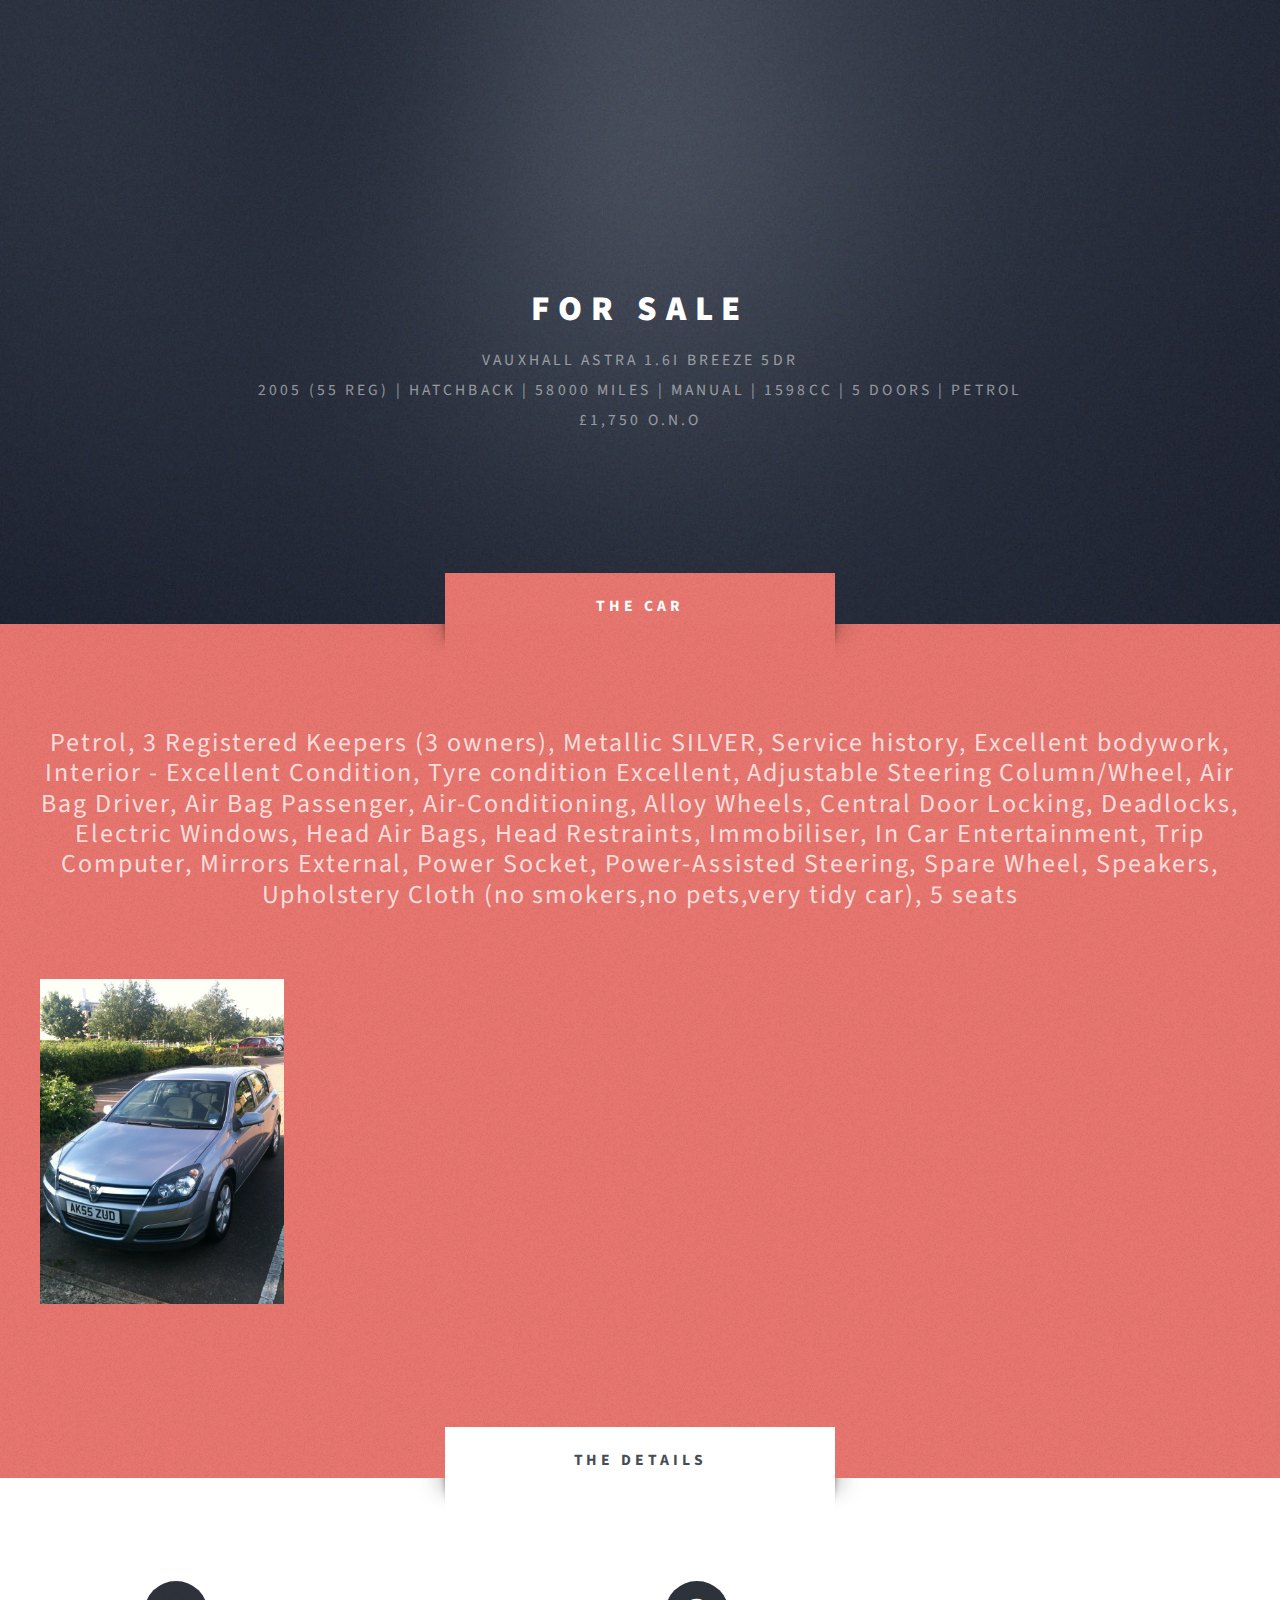
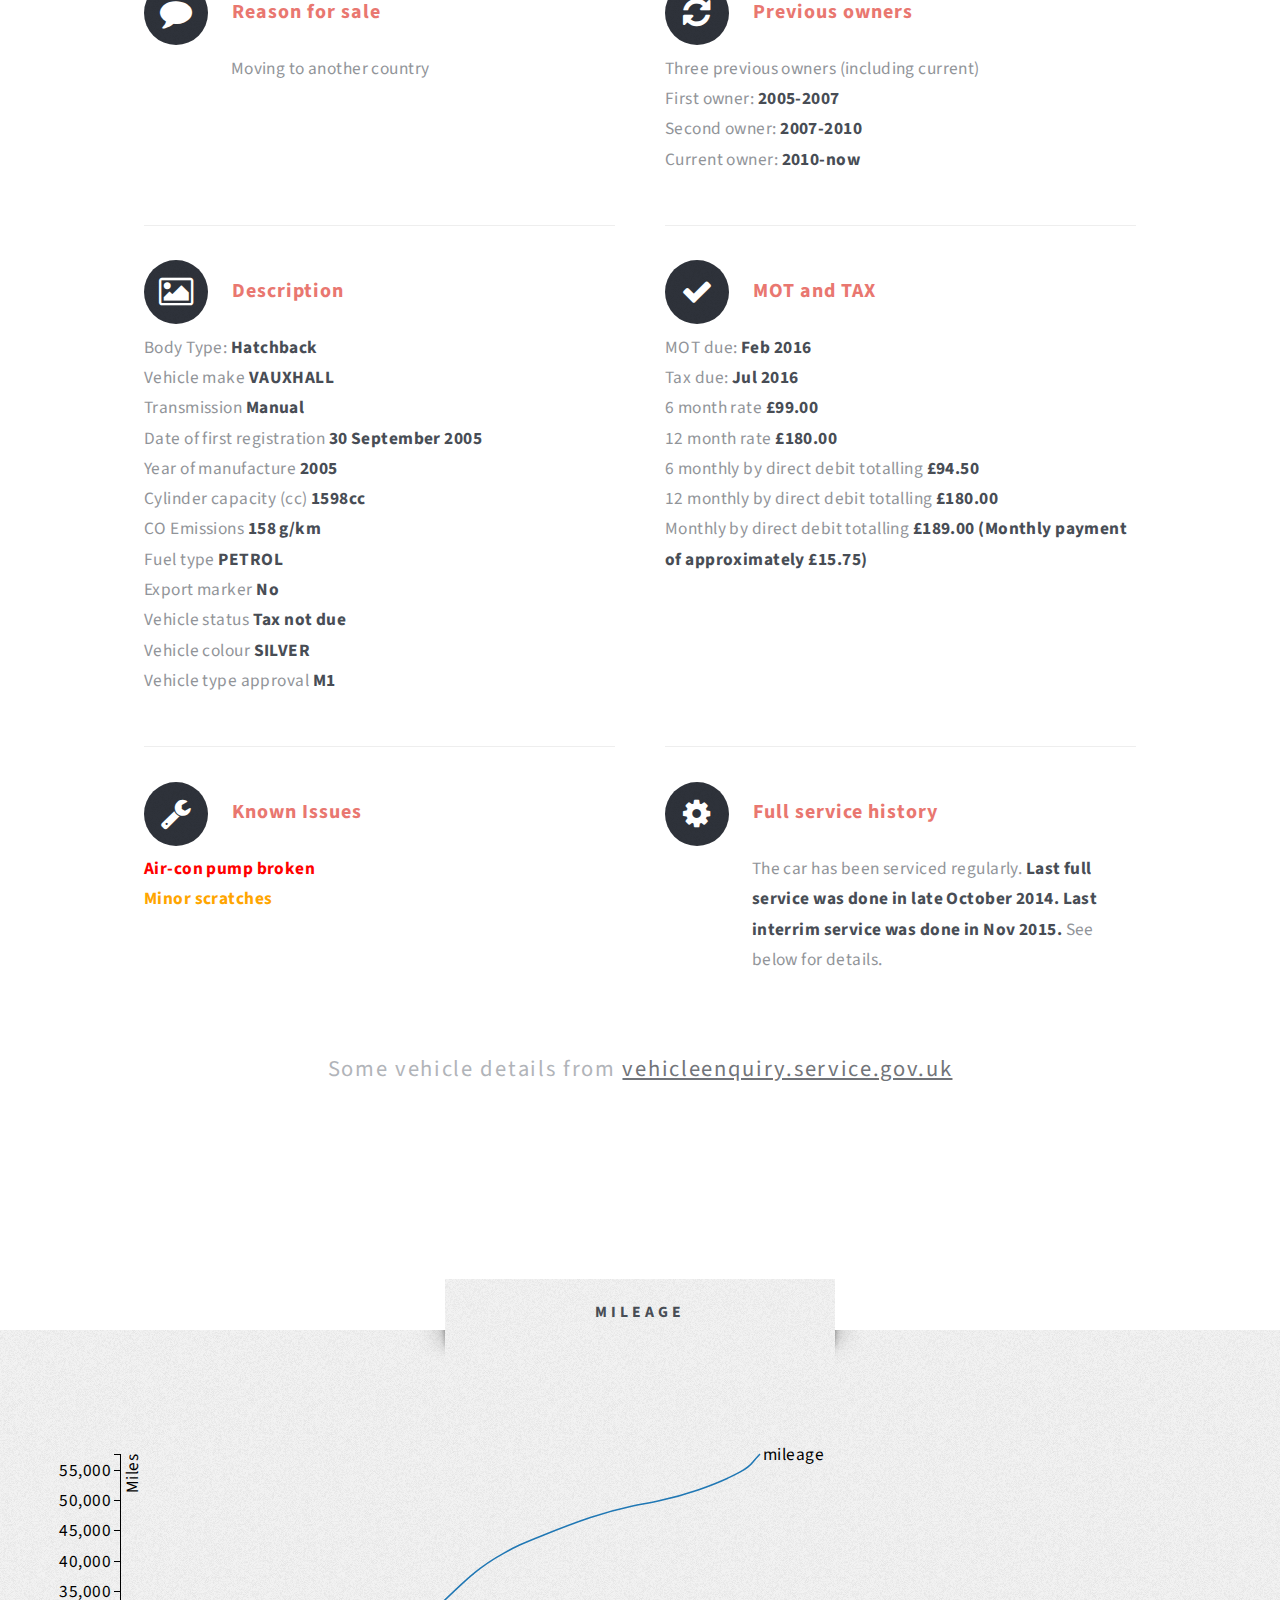
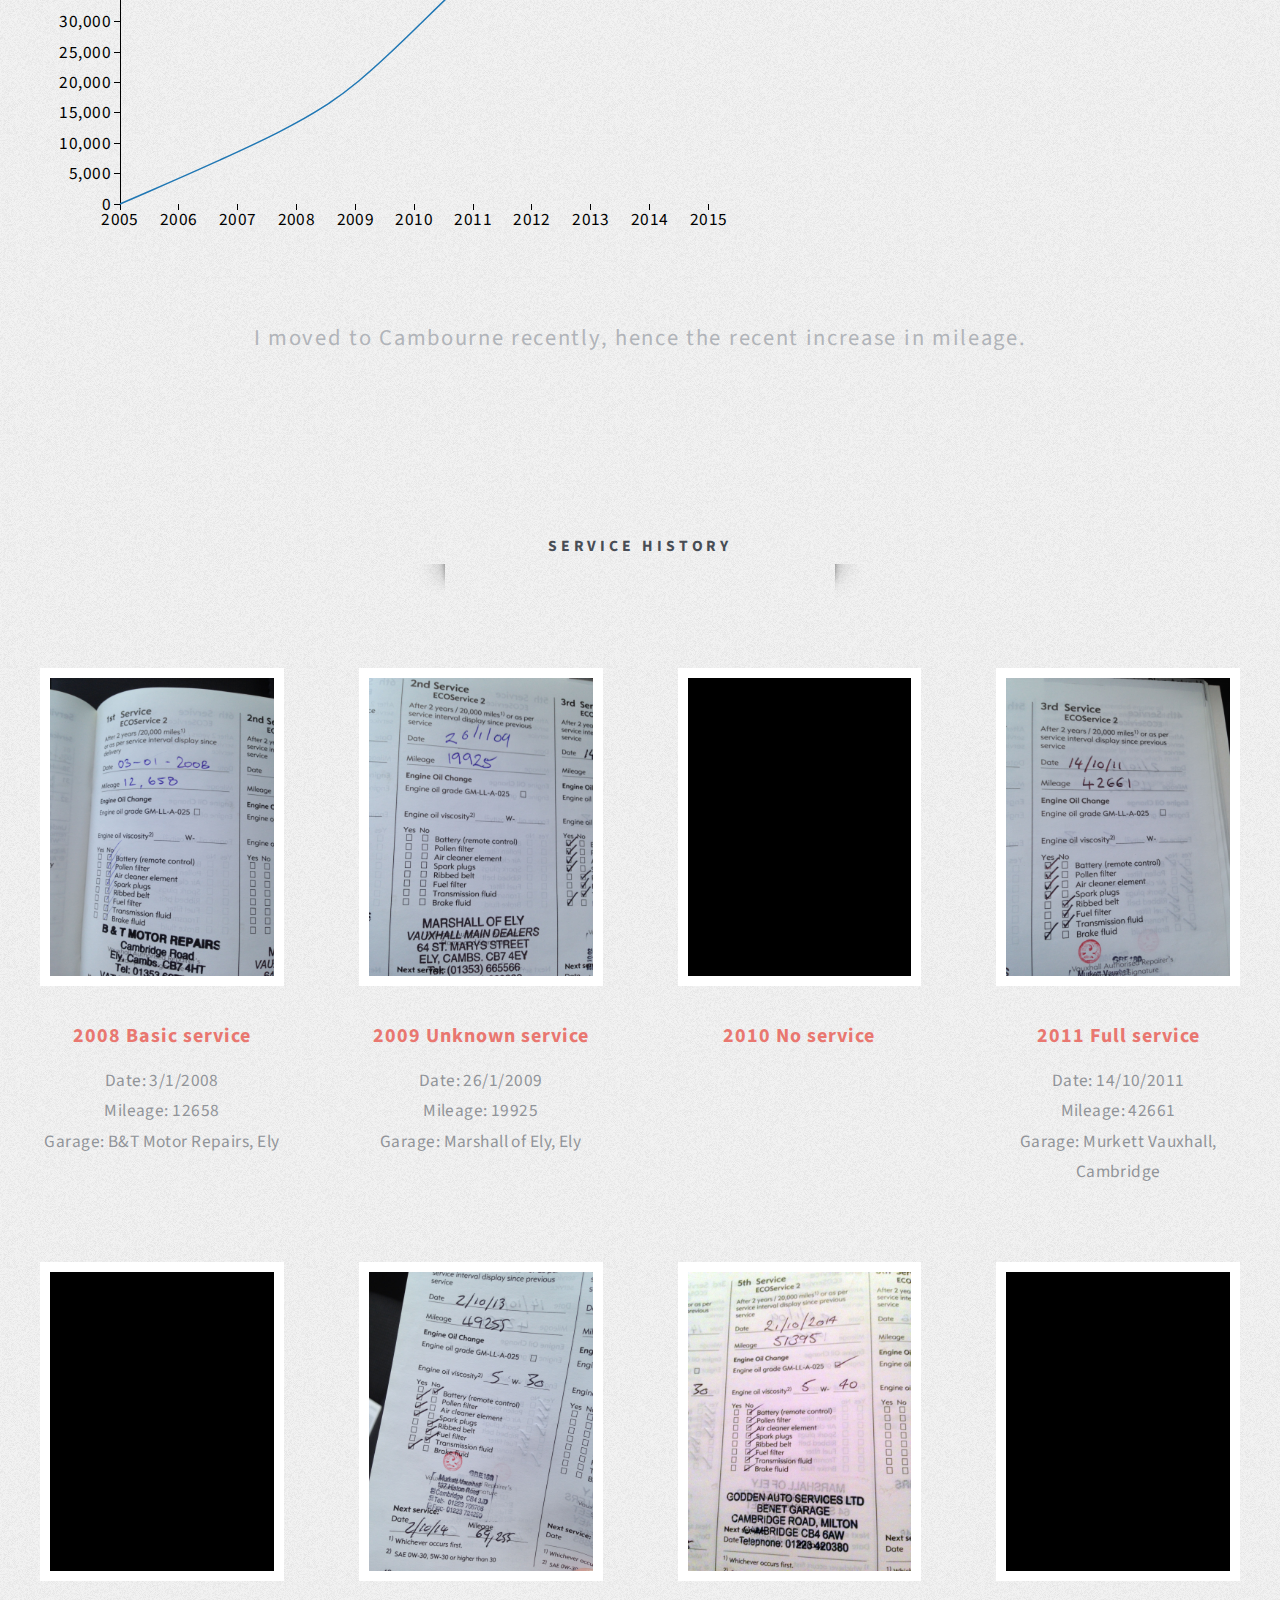
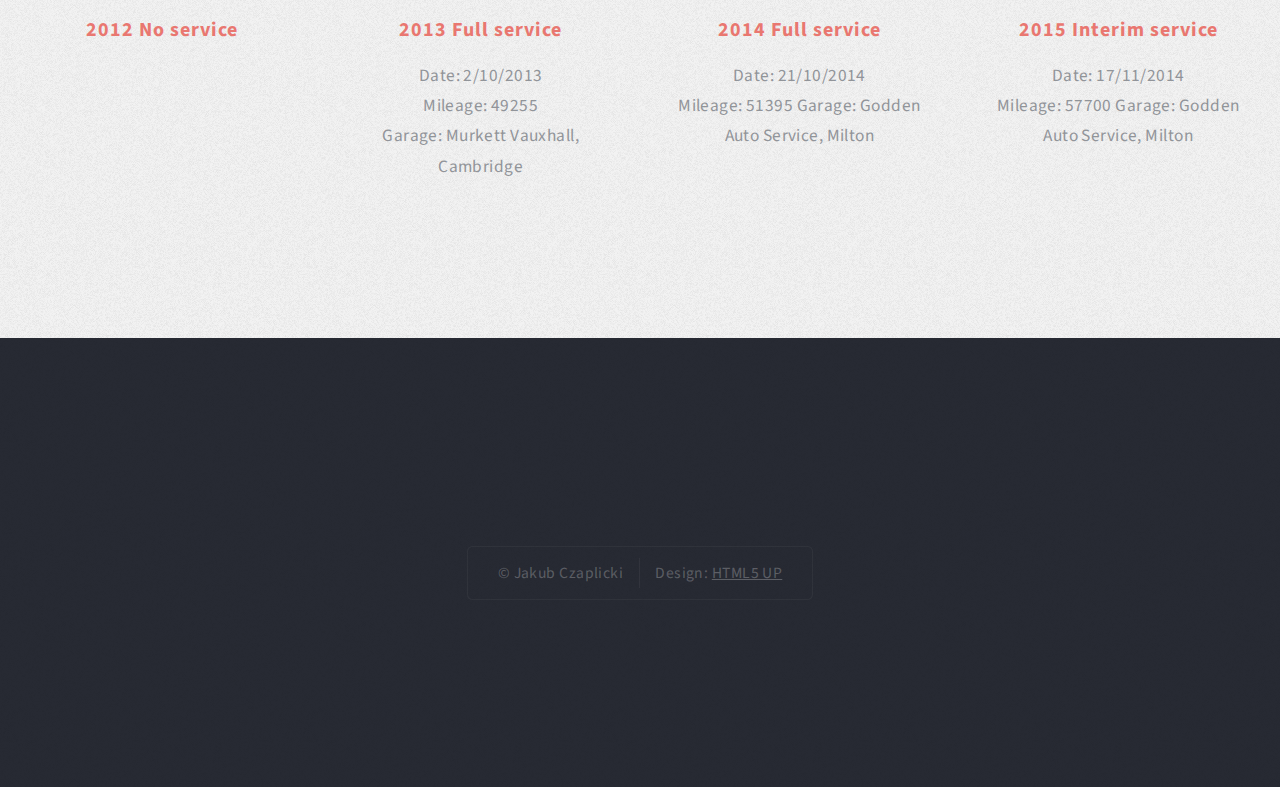
==== commit 0a5e0f7c: "explain yourself" ====
--- a/ak55zud/index.html
+++ b/ak55zud/index.html
@@ -181,6 +181,10 @@
 			<div class="wrapper style3">
 				<div class="title">Mileage</div>
 				<div id="mileage" class="container"></div>
+                <header class="style1">
+                <p>I moved to Cambourne recently, hence the recent increase in mileage.</p>
+                </header>
+
                 <script src="js/d3.v3.js"></script>
                 <script>
                 var margin = {top: 20, right: 80, bottom: 30, left: 80},
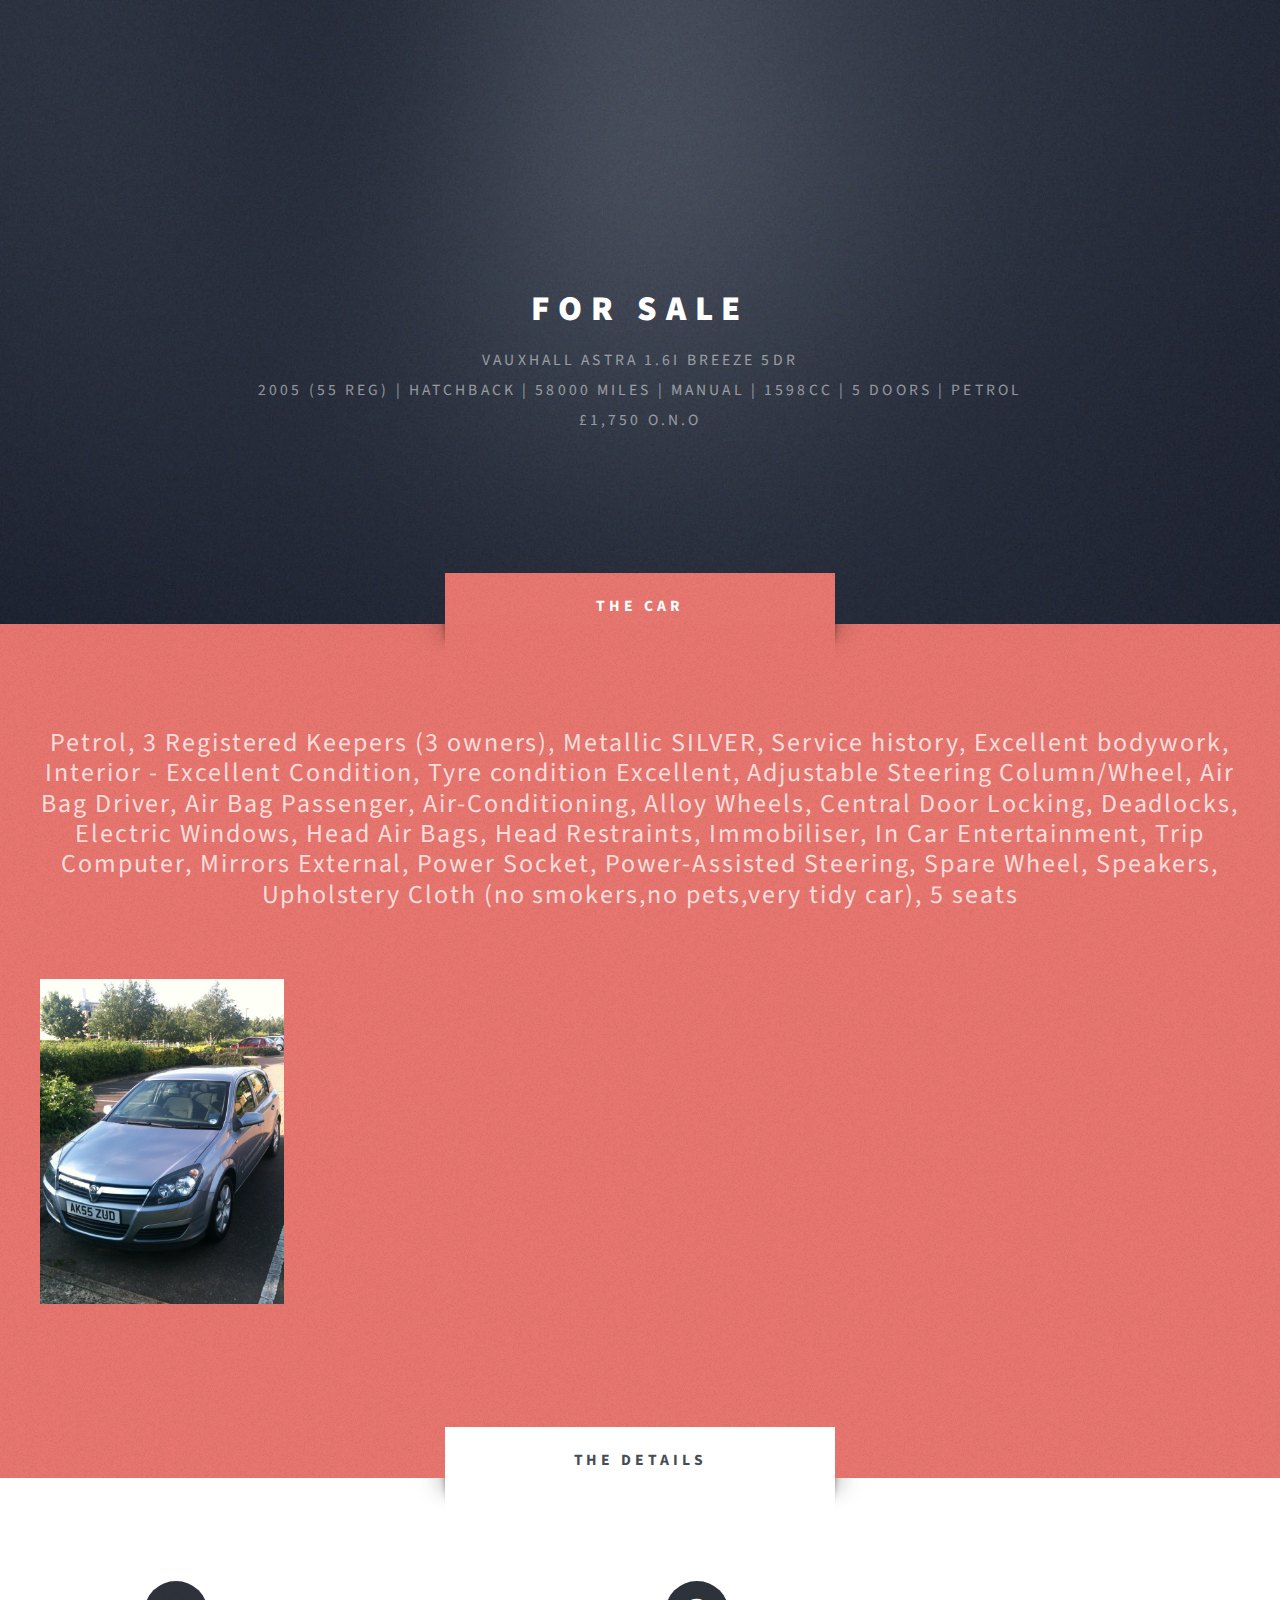
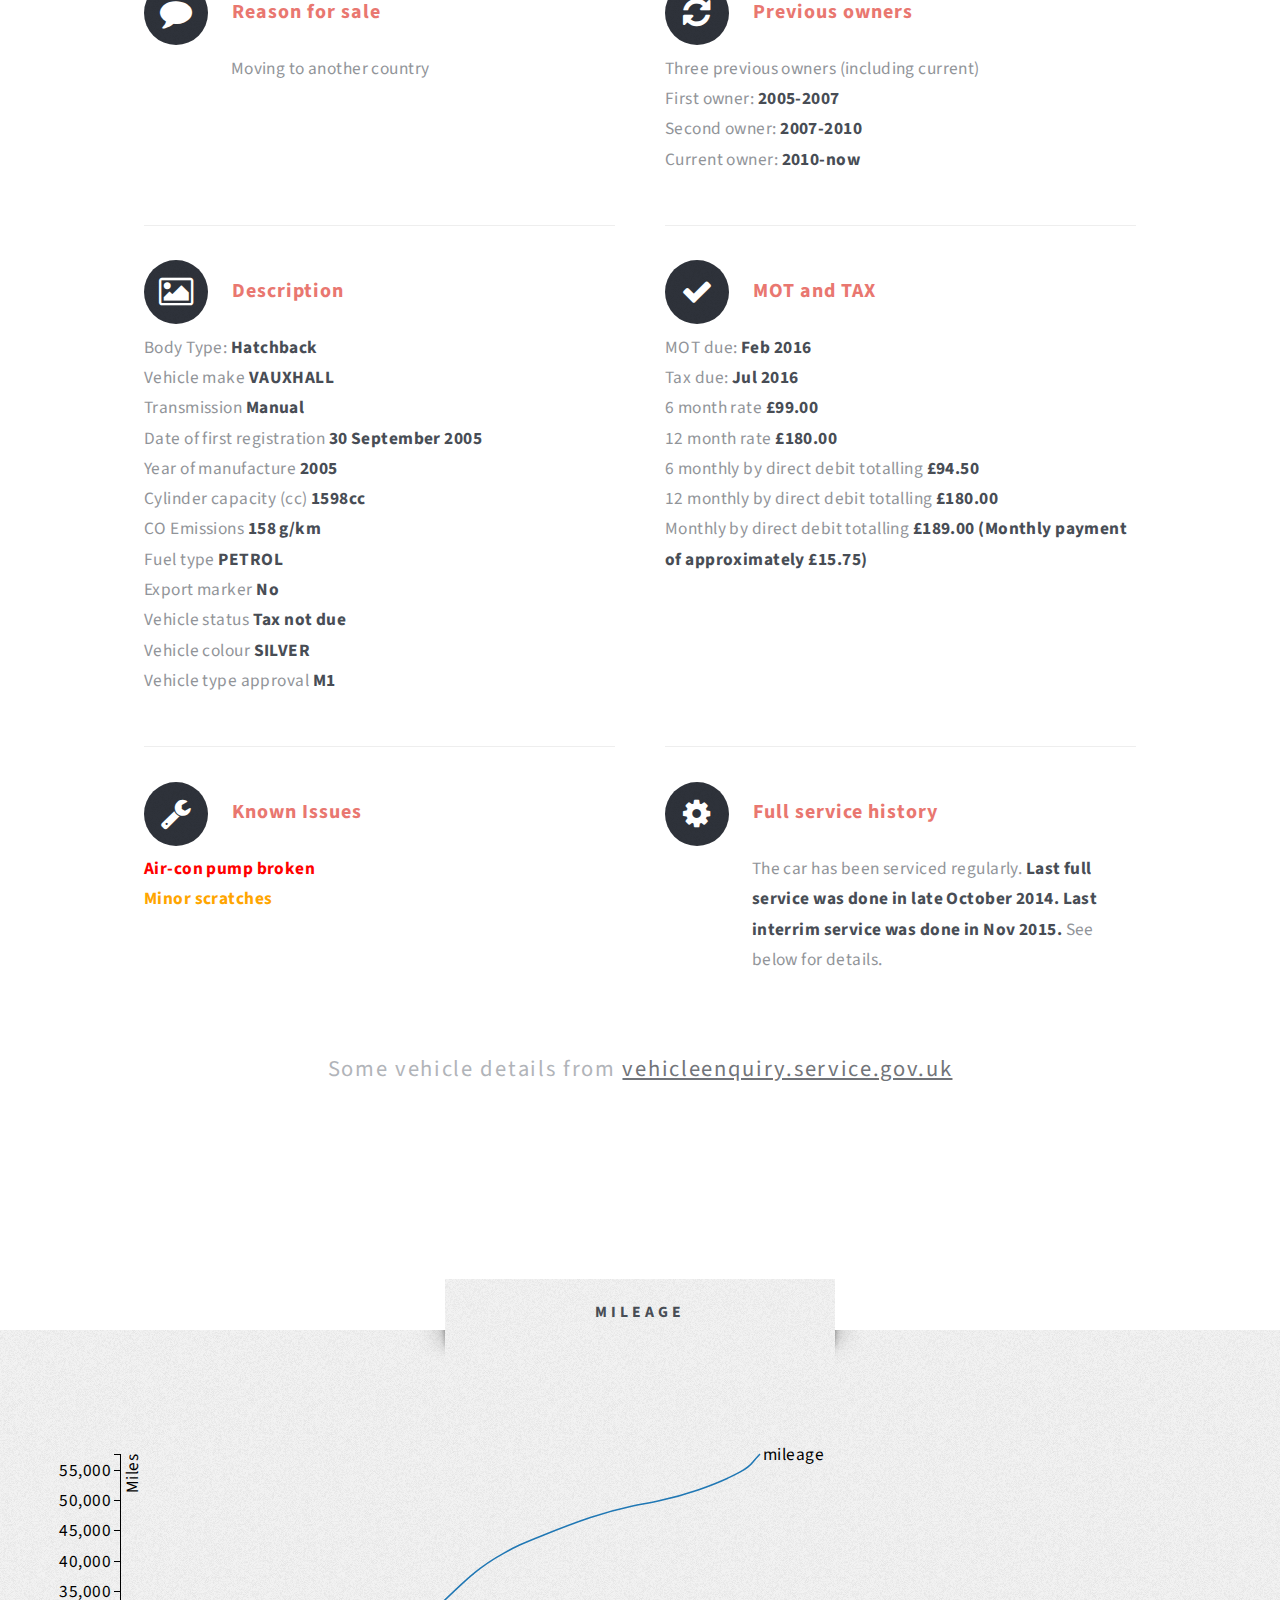
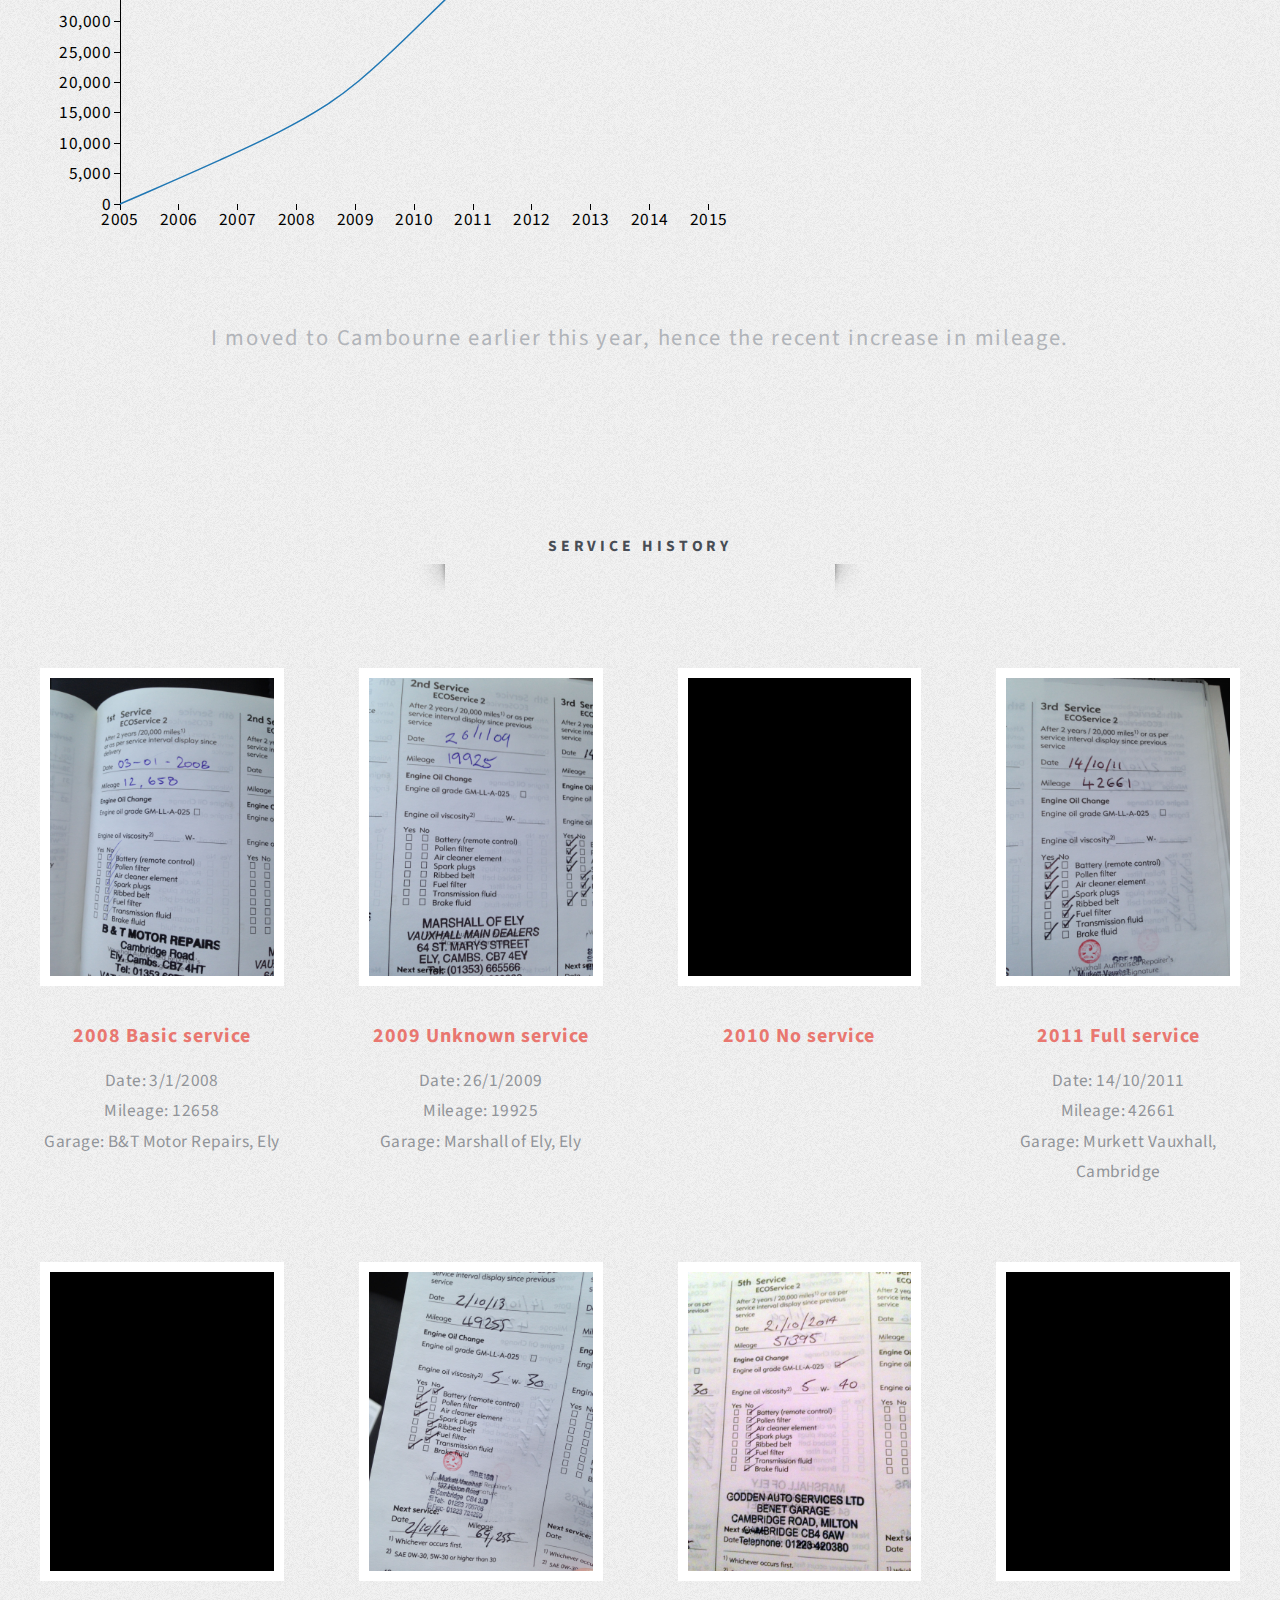
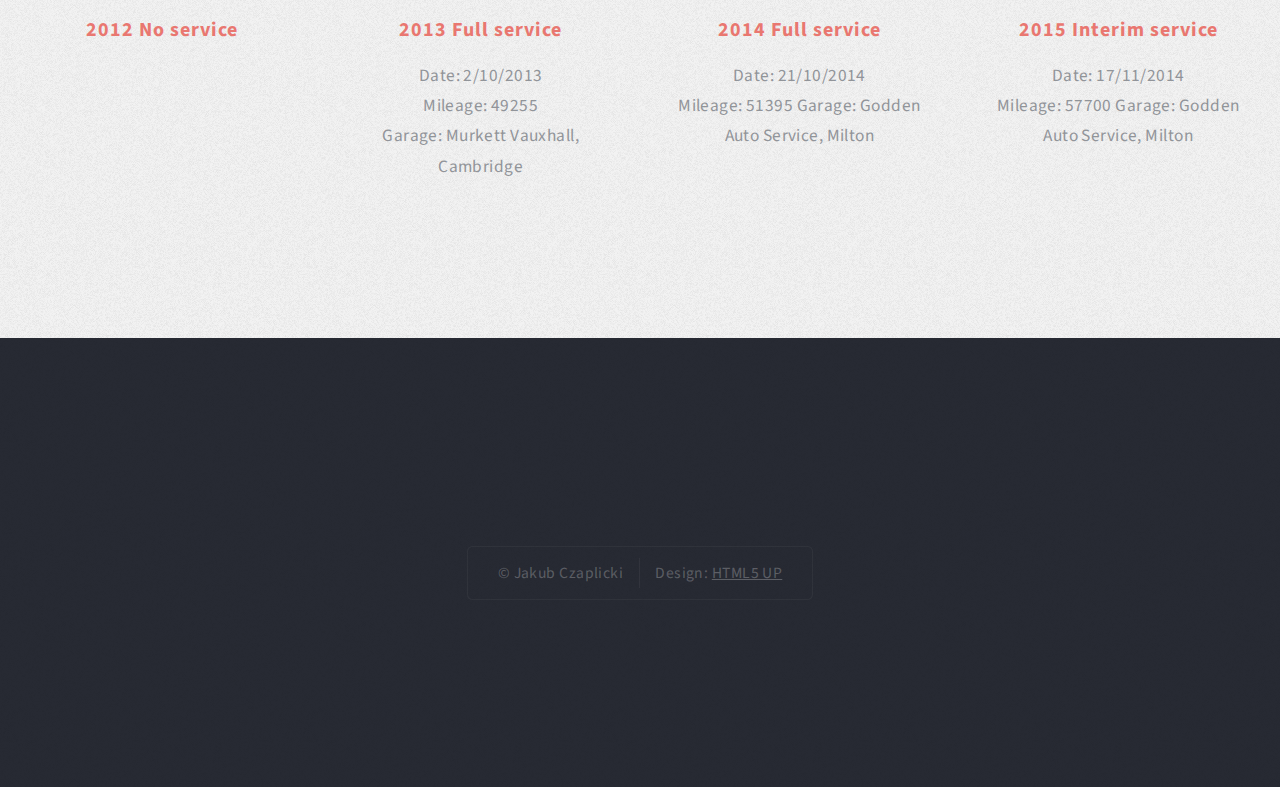
==== commit 0fc333fa: "Update index.html" ====
--- a/ak55zud/index.html
+++ b/ak55zud/index.html
@@ -182,7 +182,7 @@
 				<div class="title">Mileage</div>
 				<div id="mileage" class="container"></div>
                 <header class="style1">
-                <p>I moved to Cambourne recently, hence the recent increase in mileage.</p>
+                <p>I moved to Cambourne earlier this year, hence the recent increase in mileage.</p>
                 </header>
 
                 <script src="js/d3.v3.js"></script>
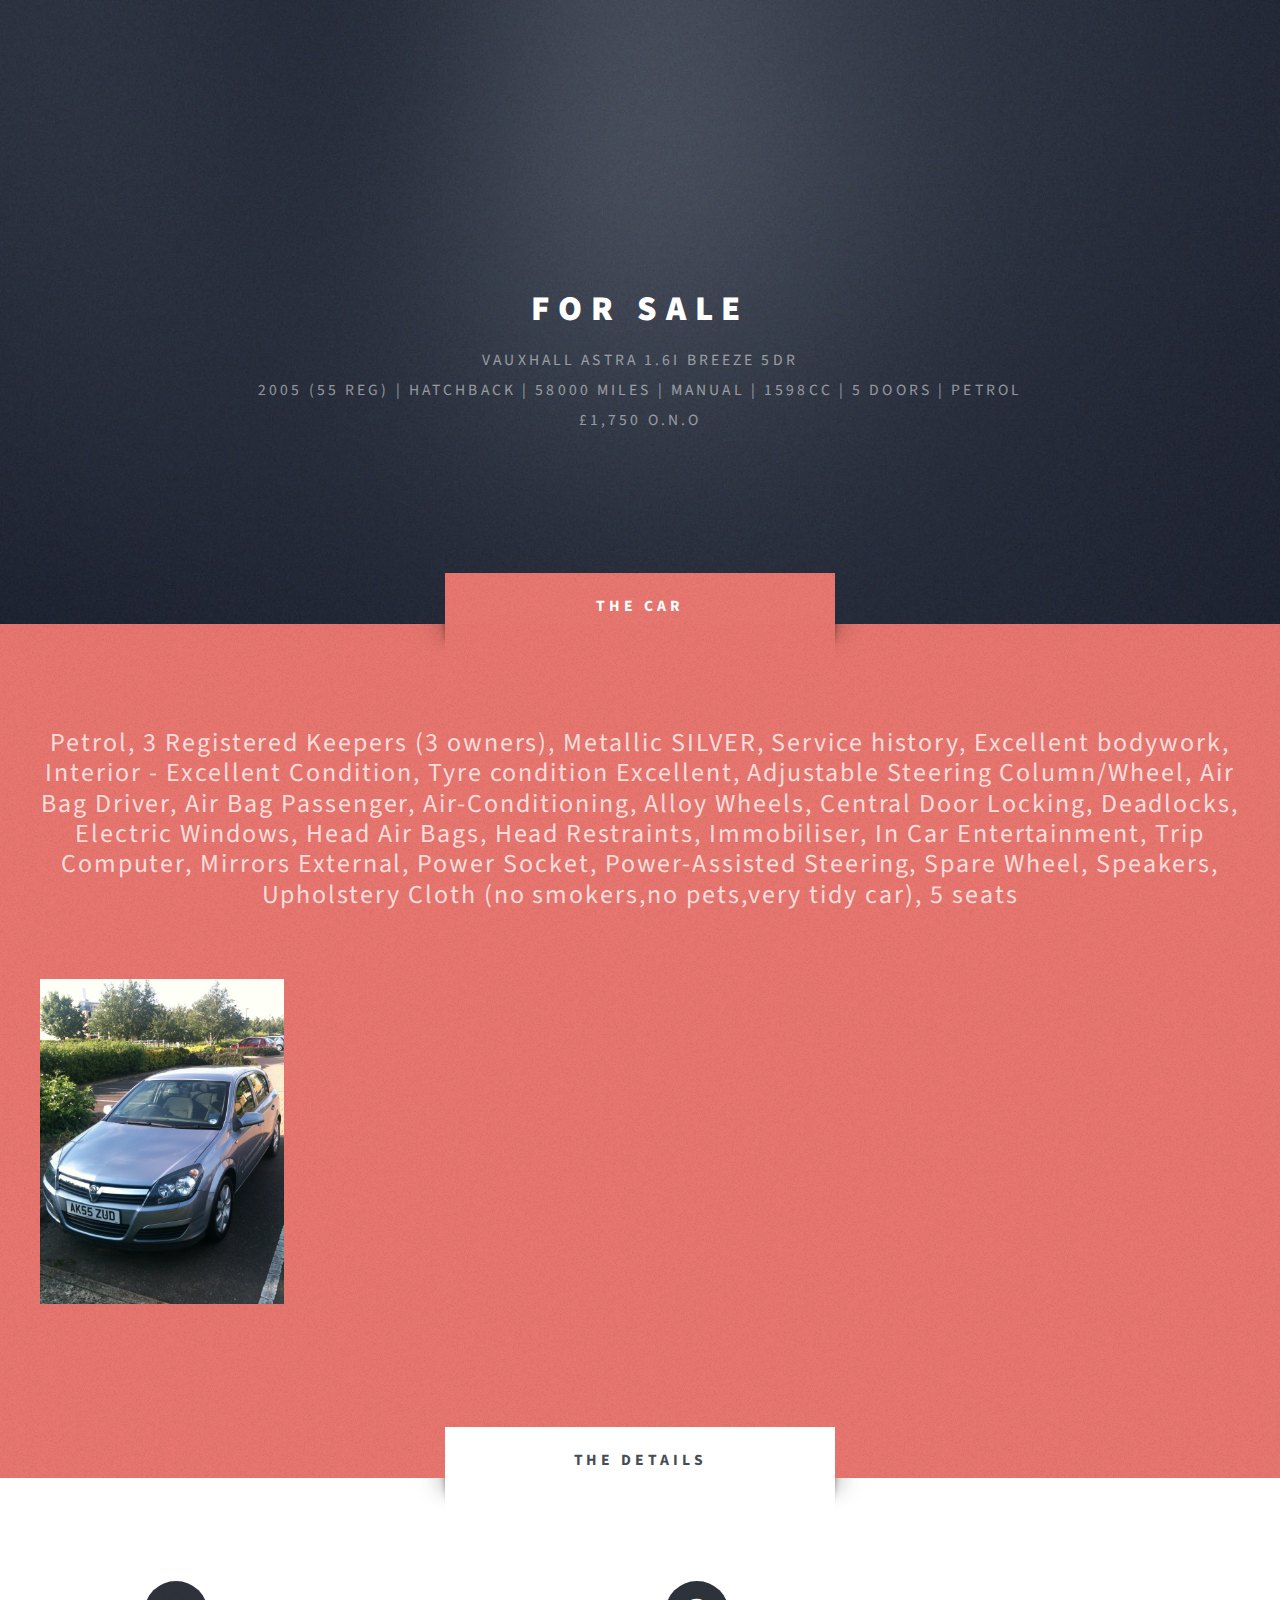
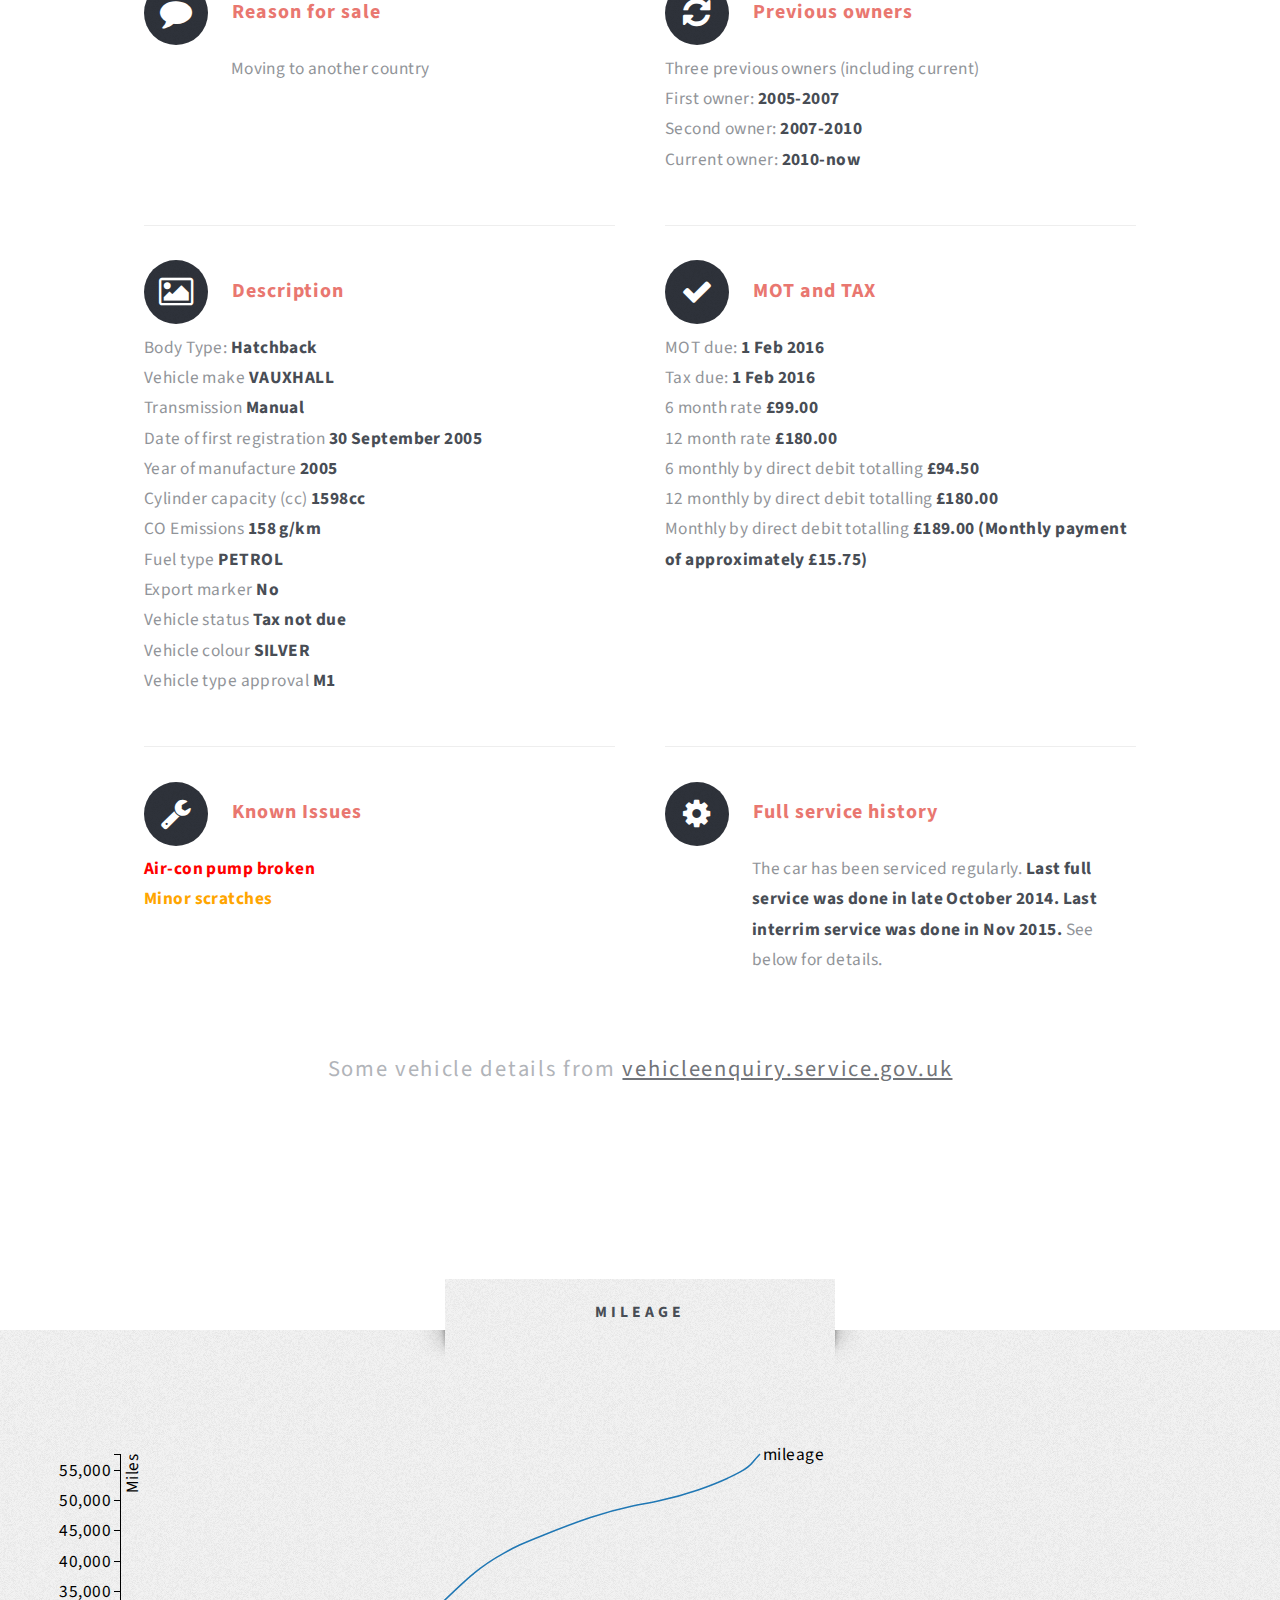
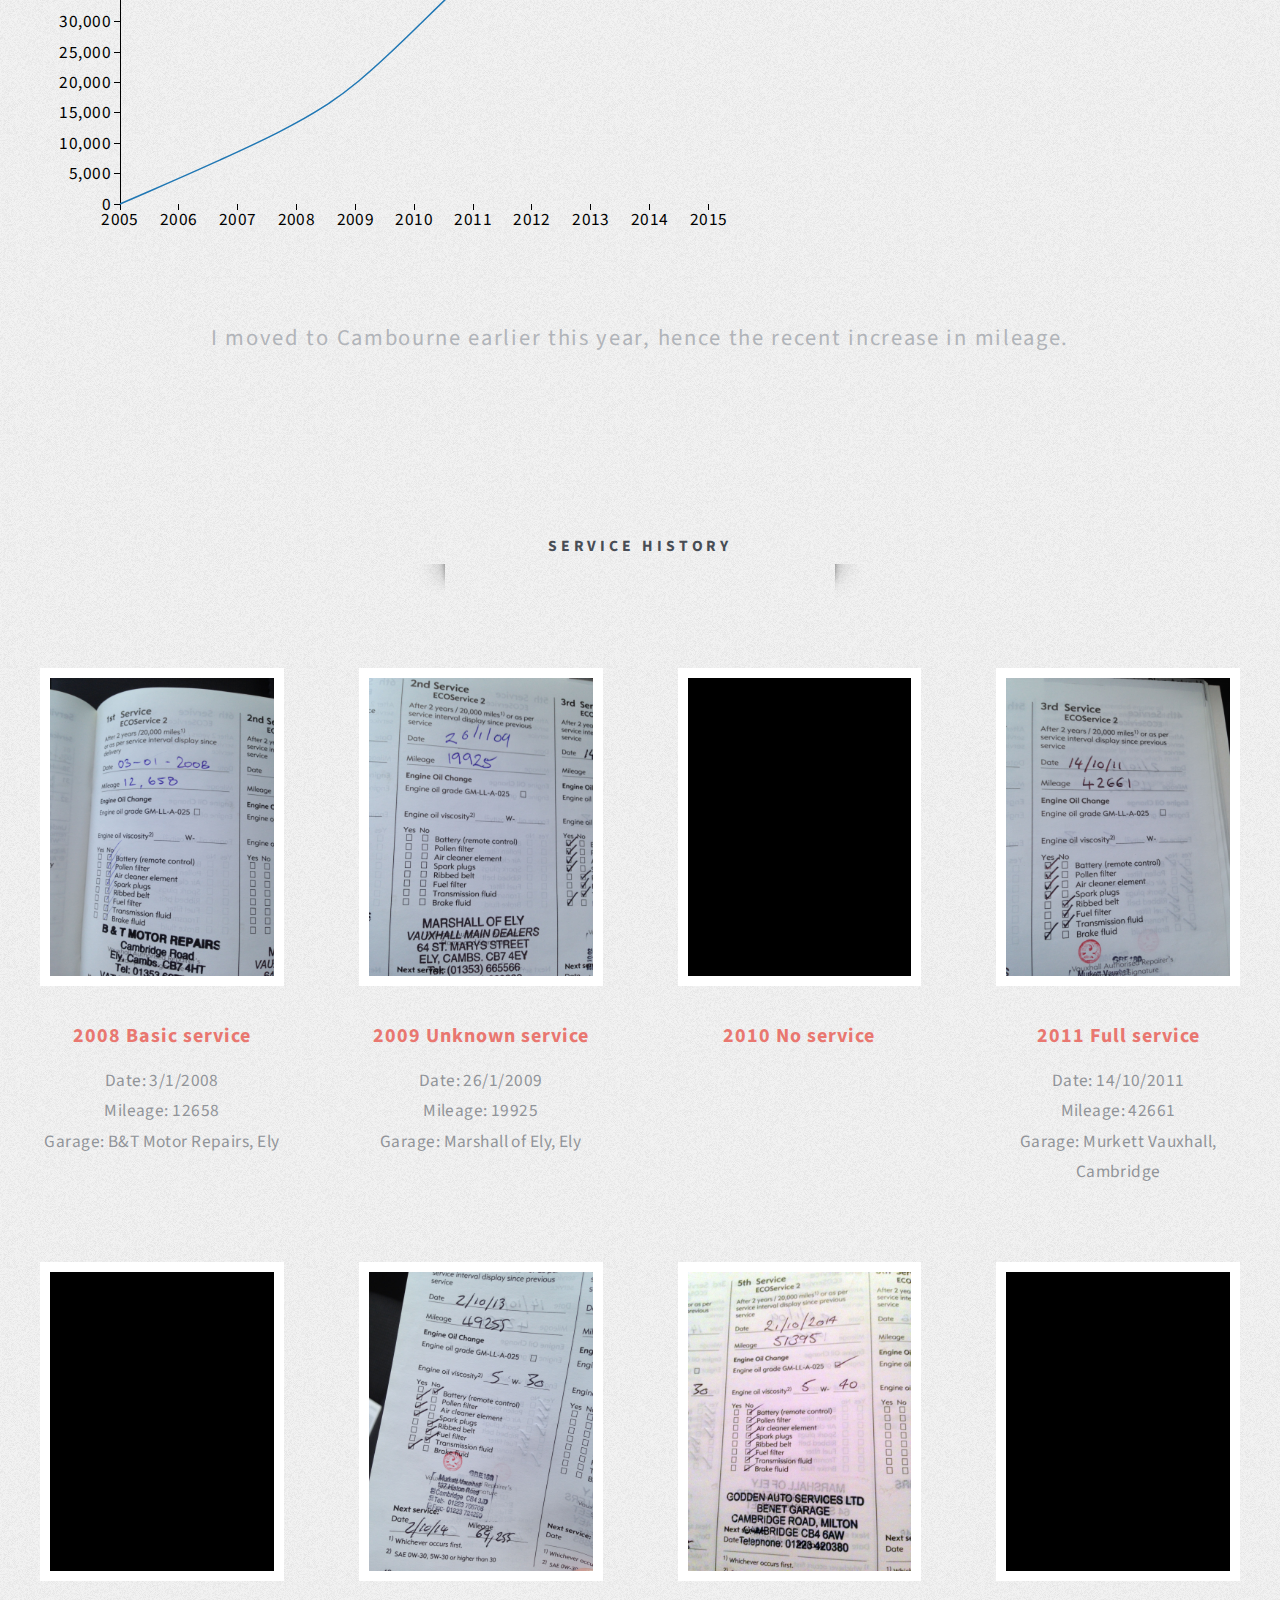
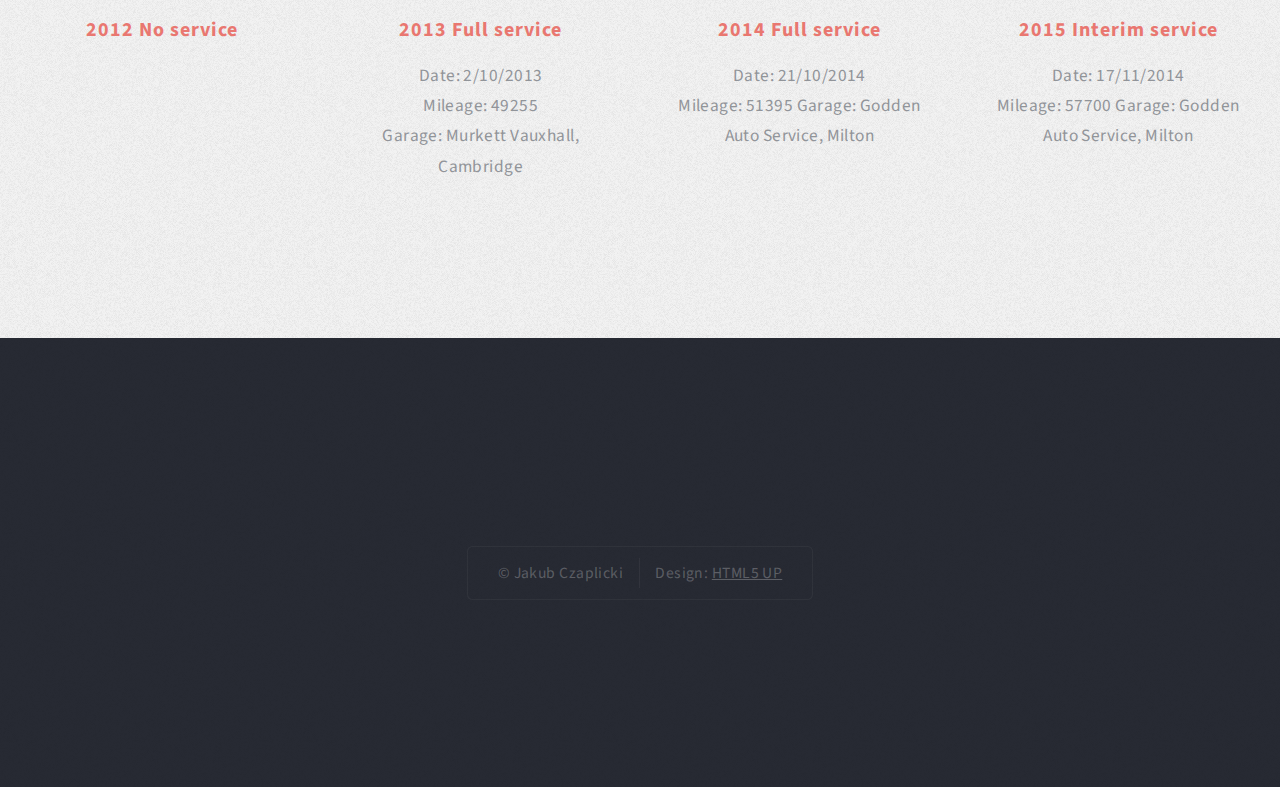
==== commit a21a712a: "Update index.html" ====
--- a/ak55zud/index.html
+++ b/ak55zud/index.html
@@ -132,8 +132,8 @@
 										<section>
 											<h3 class="icon fa-check">MOT and TAX</h3>
 											<p>
-											<ul><li>MOT due: <strong>Feb 2016</strong></li>
-											<li>Tax due: <strong>Jul 2016</strong></li>
+											<ul><li>MOT due: <strong>1 Feb 2016</strong></li>
+											<li>Tax due: <strong>1 Feb 2016</strong></li>
 											<li><span>6 month rate</span> <strong>£99.00</strong></li>
 											<li><span>12 month rate</span> <strong>£180.00</strong></li>
 											<li><span>6 monthly by direct debit totalling</span> <strong>£94.50</strong></li>
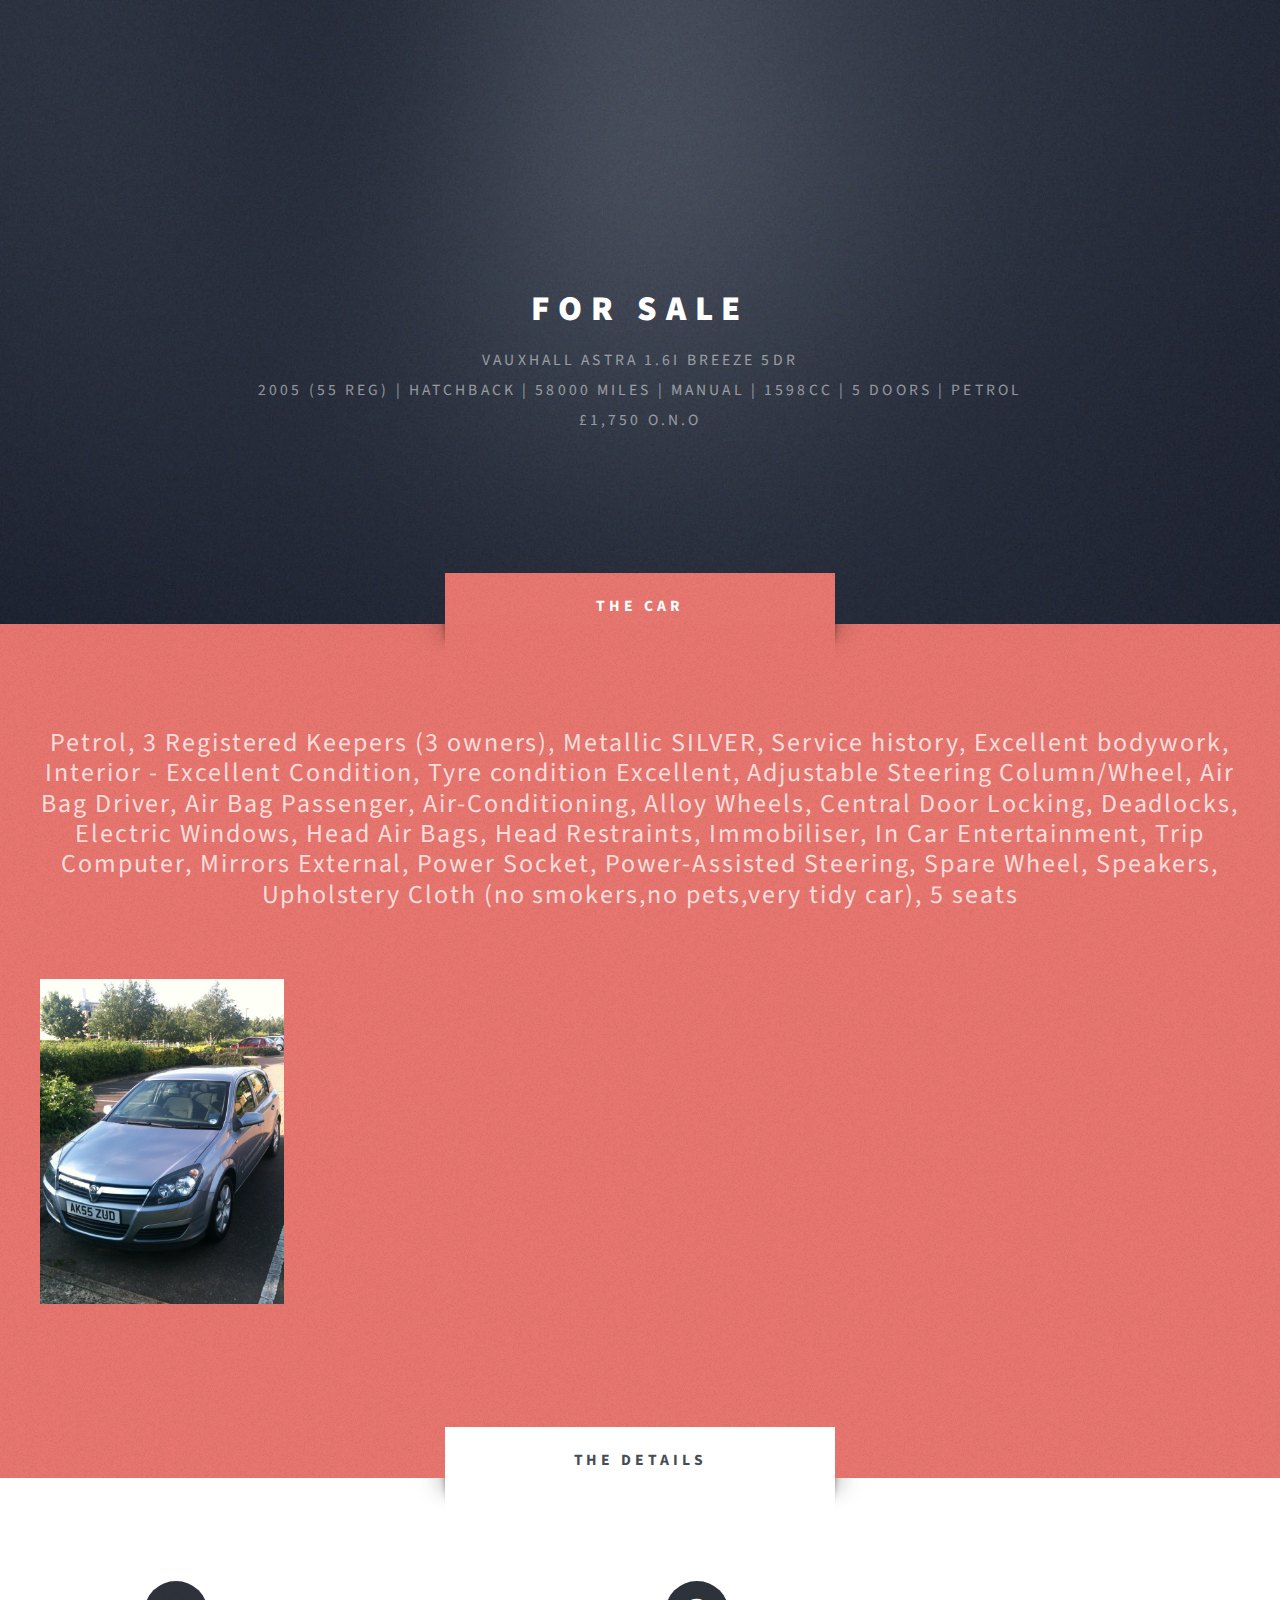
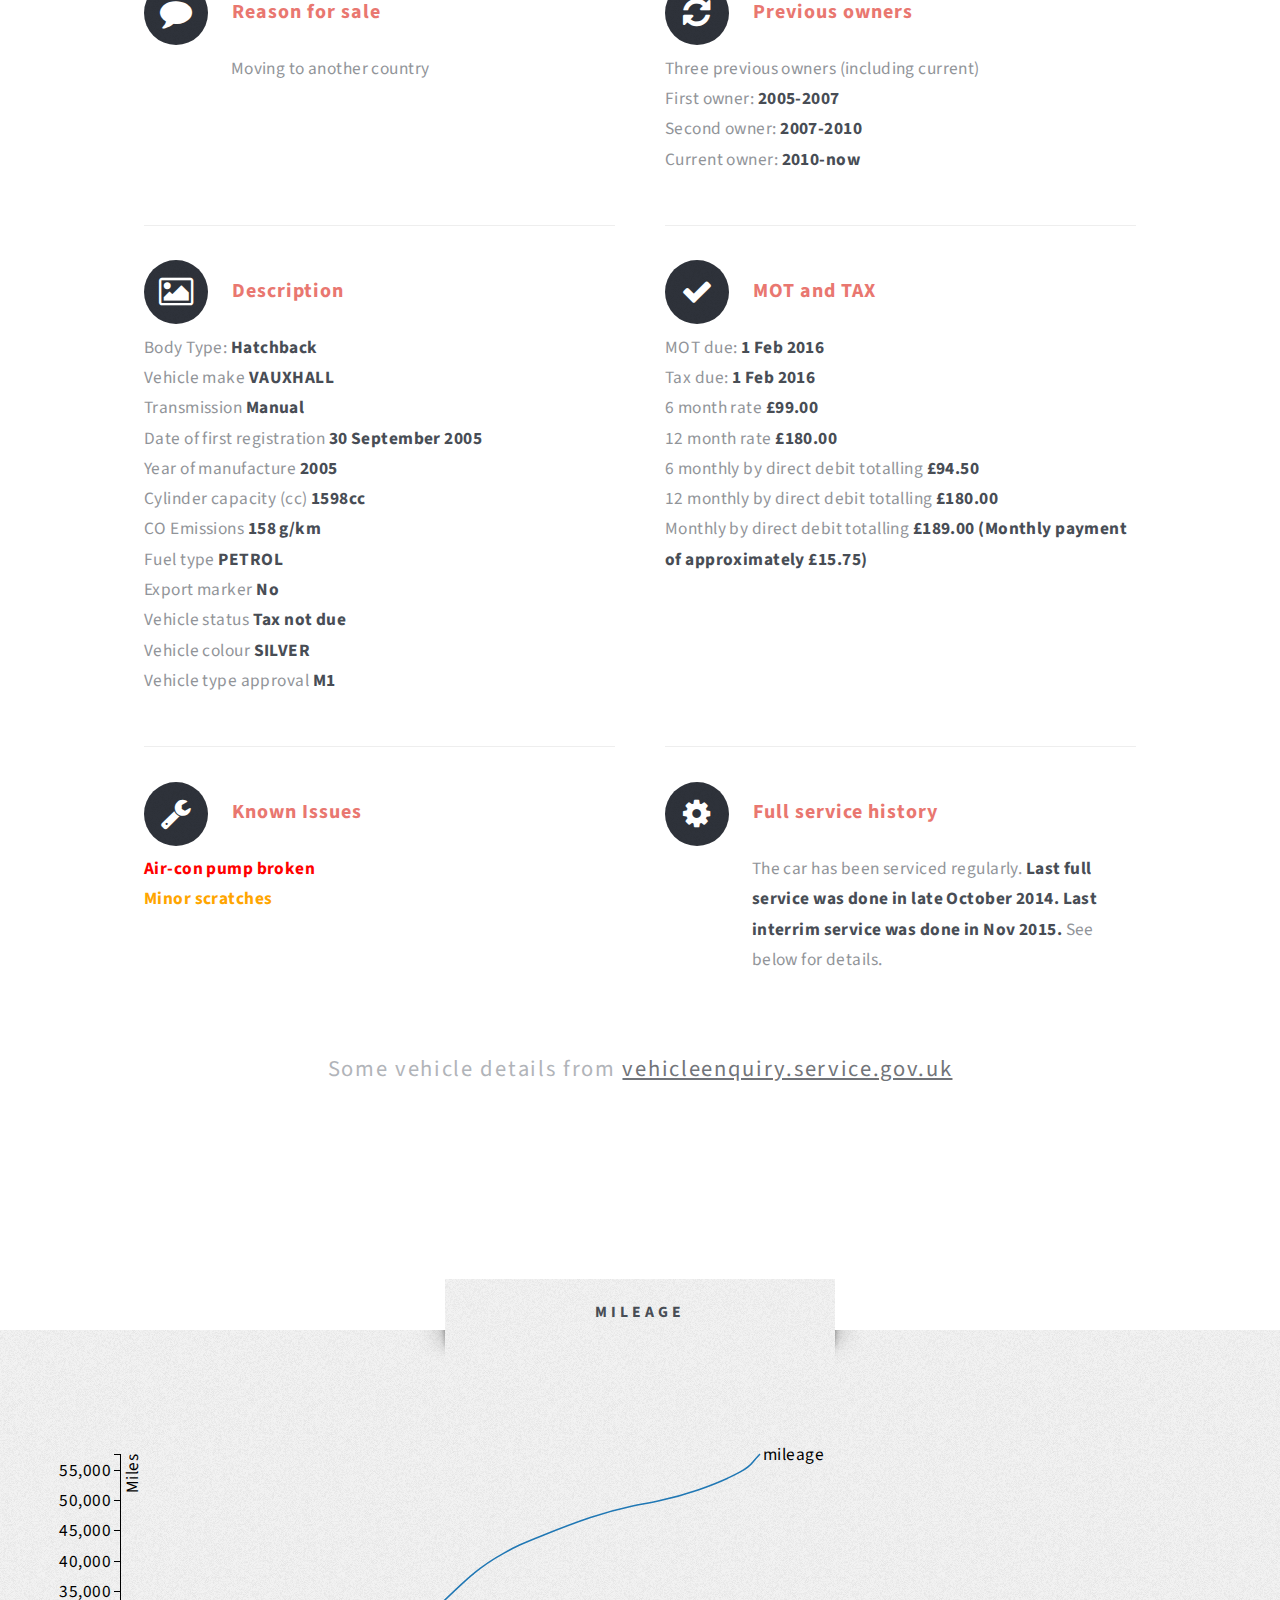
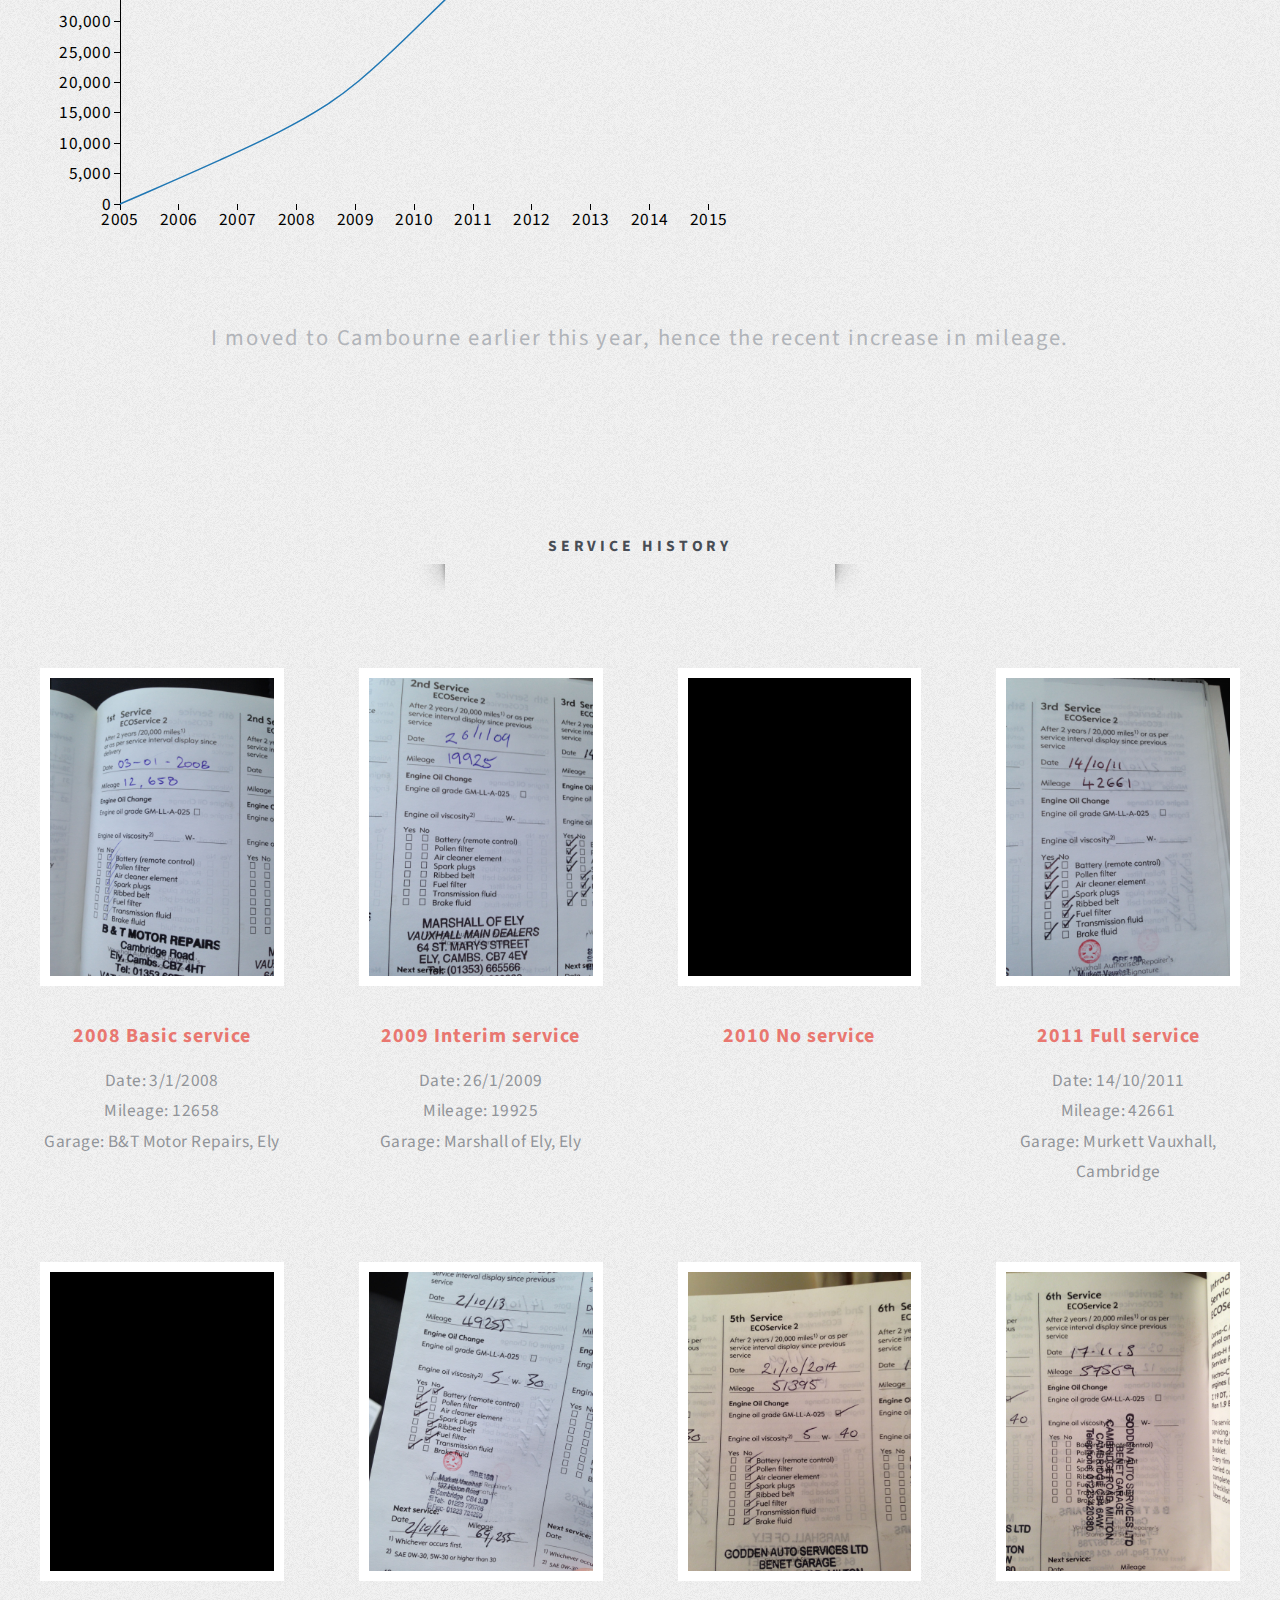
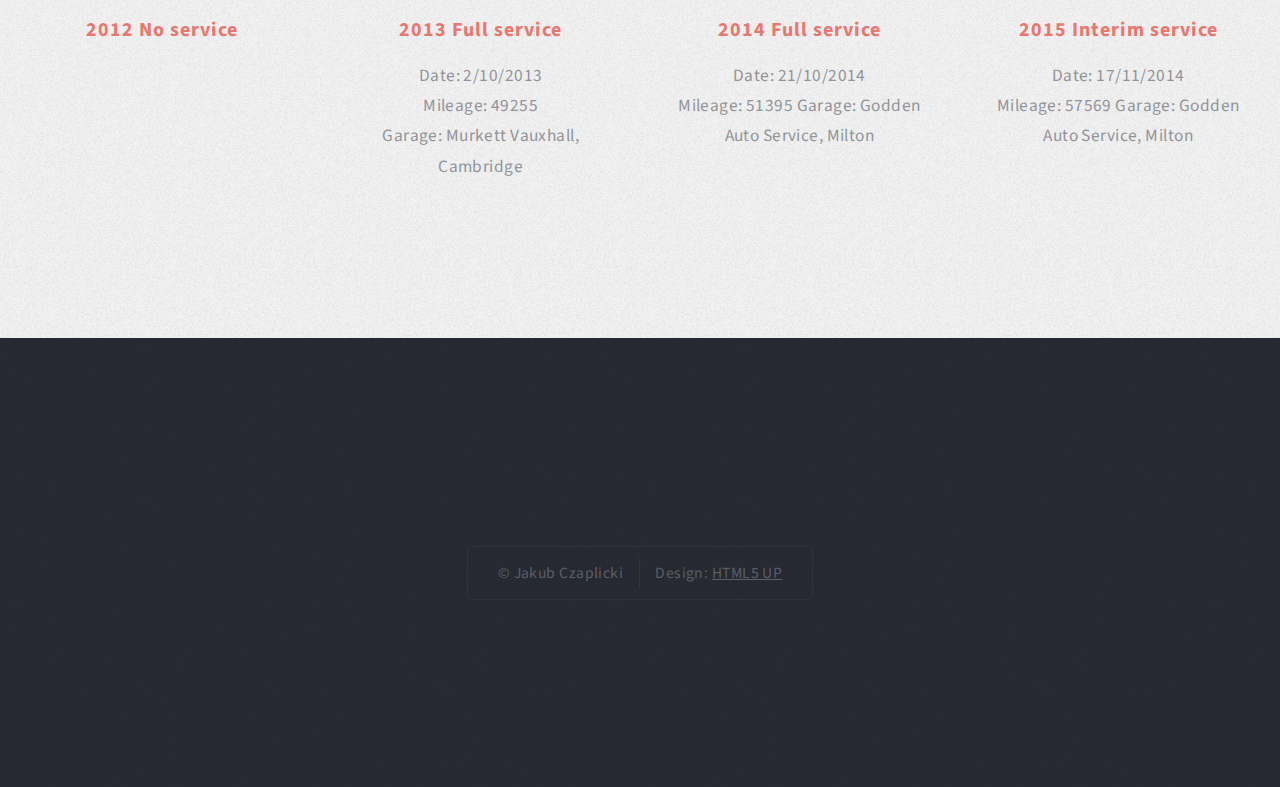
==== commit 598ed5be: "update interim servicee" ====
--- a/ak55zud/index.html
+++ b/ak55zud/index.html
@@ -304,7 +304,7 @@
 						<div class="3u">
 							<section class="highlight">
 								<a href="#" class="image featured"><img src="images/2009-1-26.jpg" alt="" /></a>
-								<h3><a href="#">2009 Unknown service</a></h3>
+								<h3><a href="#">2009 Interim service</a></h3>
 								<p>
 								Date: 26/1/2009<br/>
 								Mileage: 19925<br/>
@@ -359,11 +359,11 @@
 						<div class="3u">
 							<section class="highlight">
 								<a href="" class="image featured"><img
-src="images/noservice.png" alt="" /></a>
+src="images/2015-11-17.jpg" alt="" /></a>
 								<h3><a href="#">2015 Interim service</a></h3>
 								<p>
 								Date: 17/11/2014<br/>
-								Mileage: 57700
+								Mileage: 57569
 								Garage: Godden Auto Service, Milton
 								</p>
 							</section>
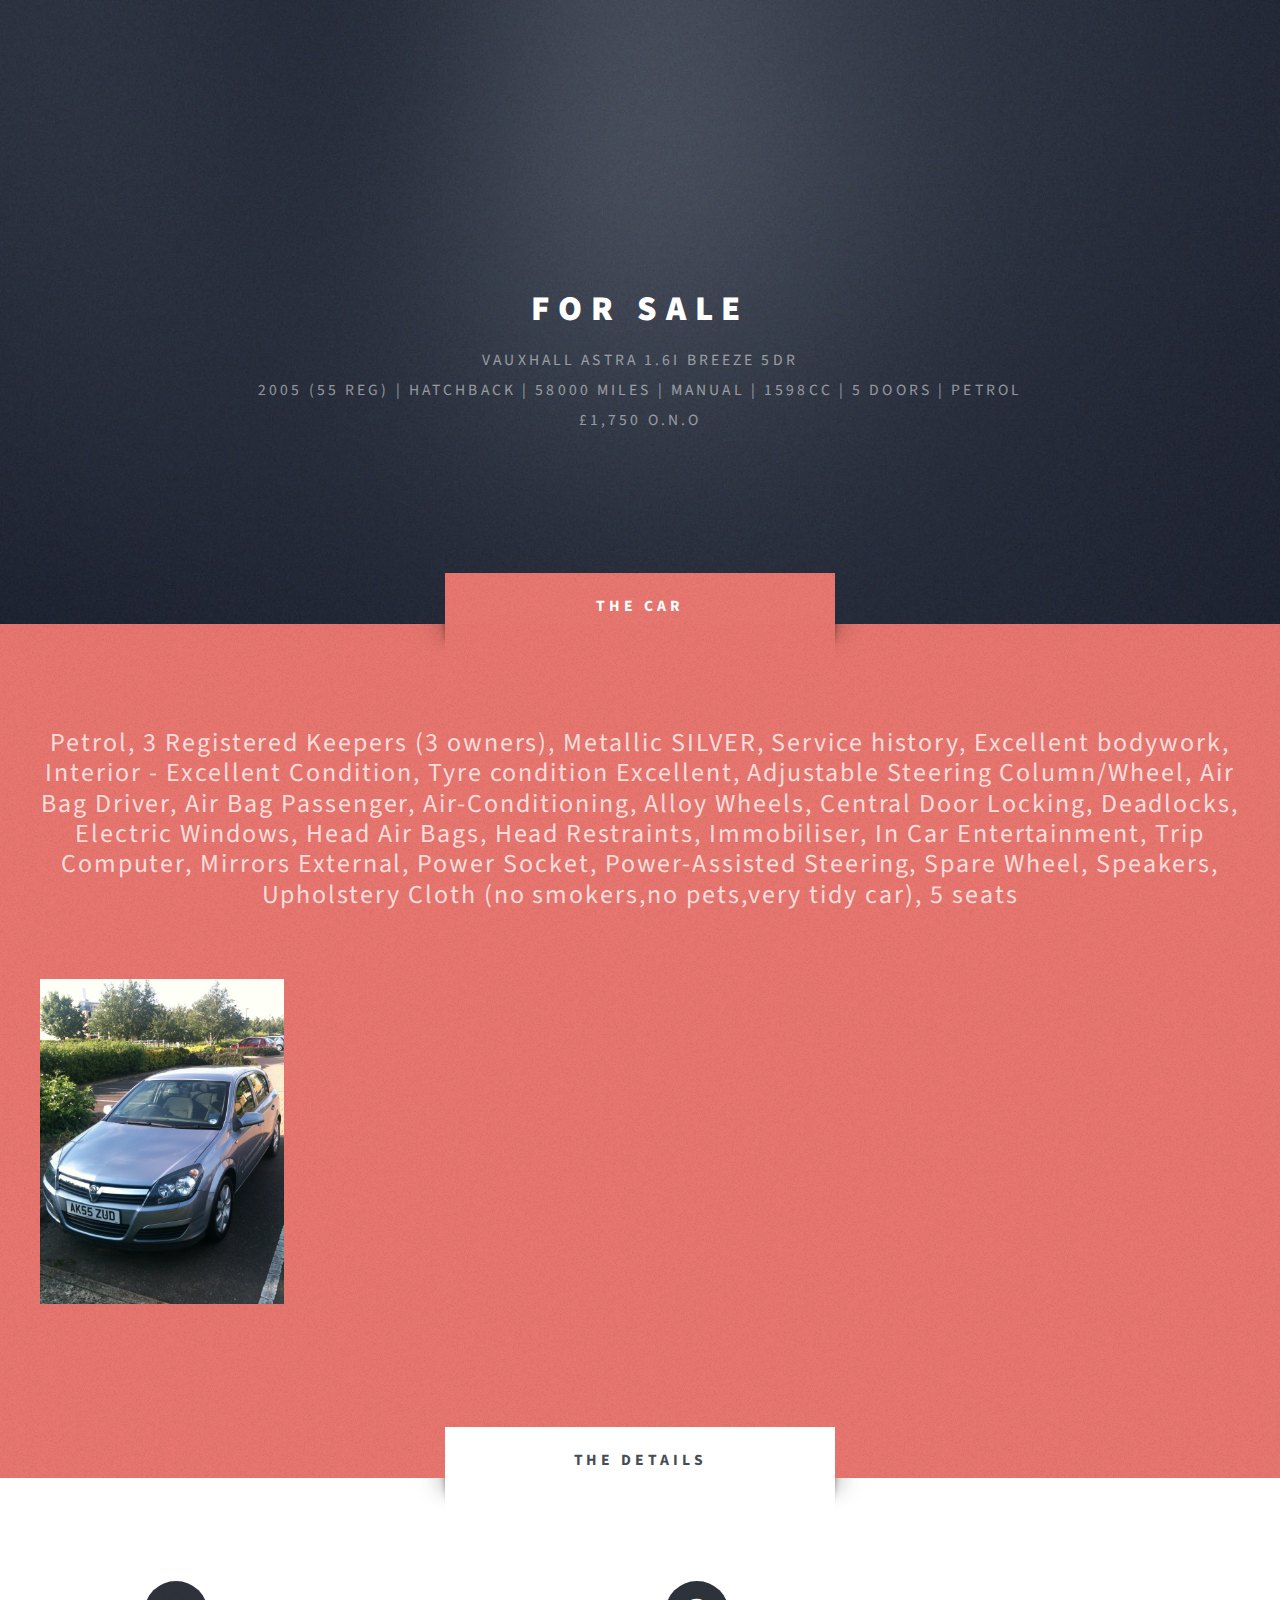
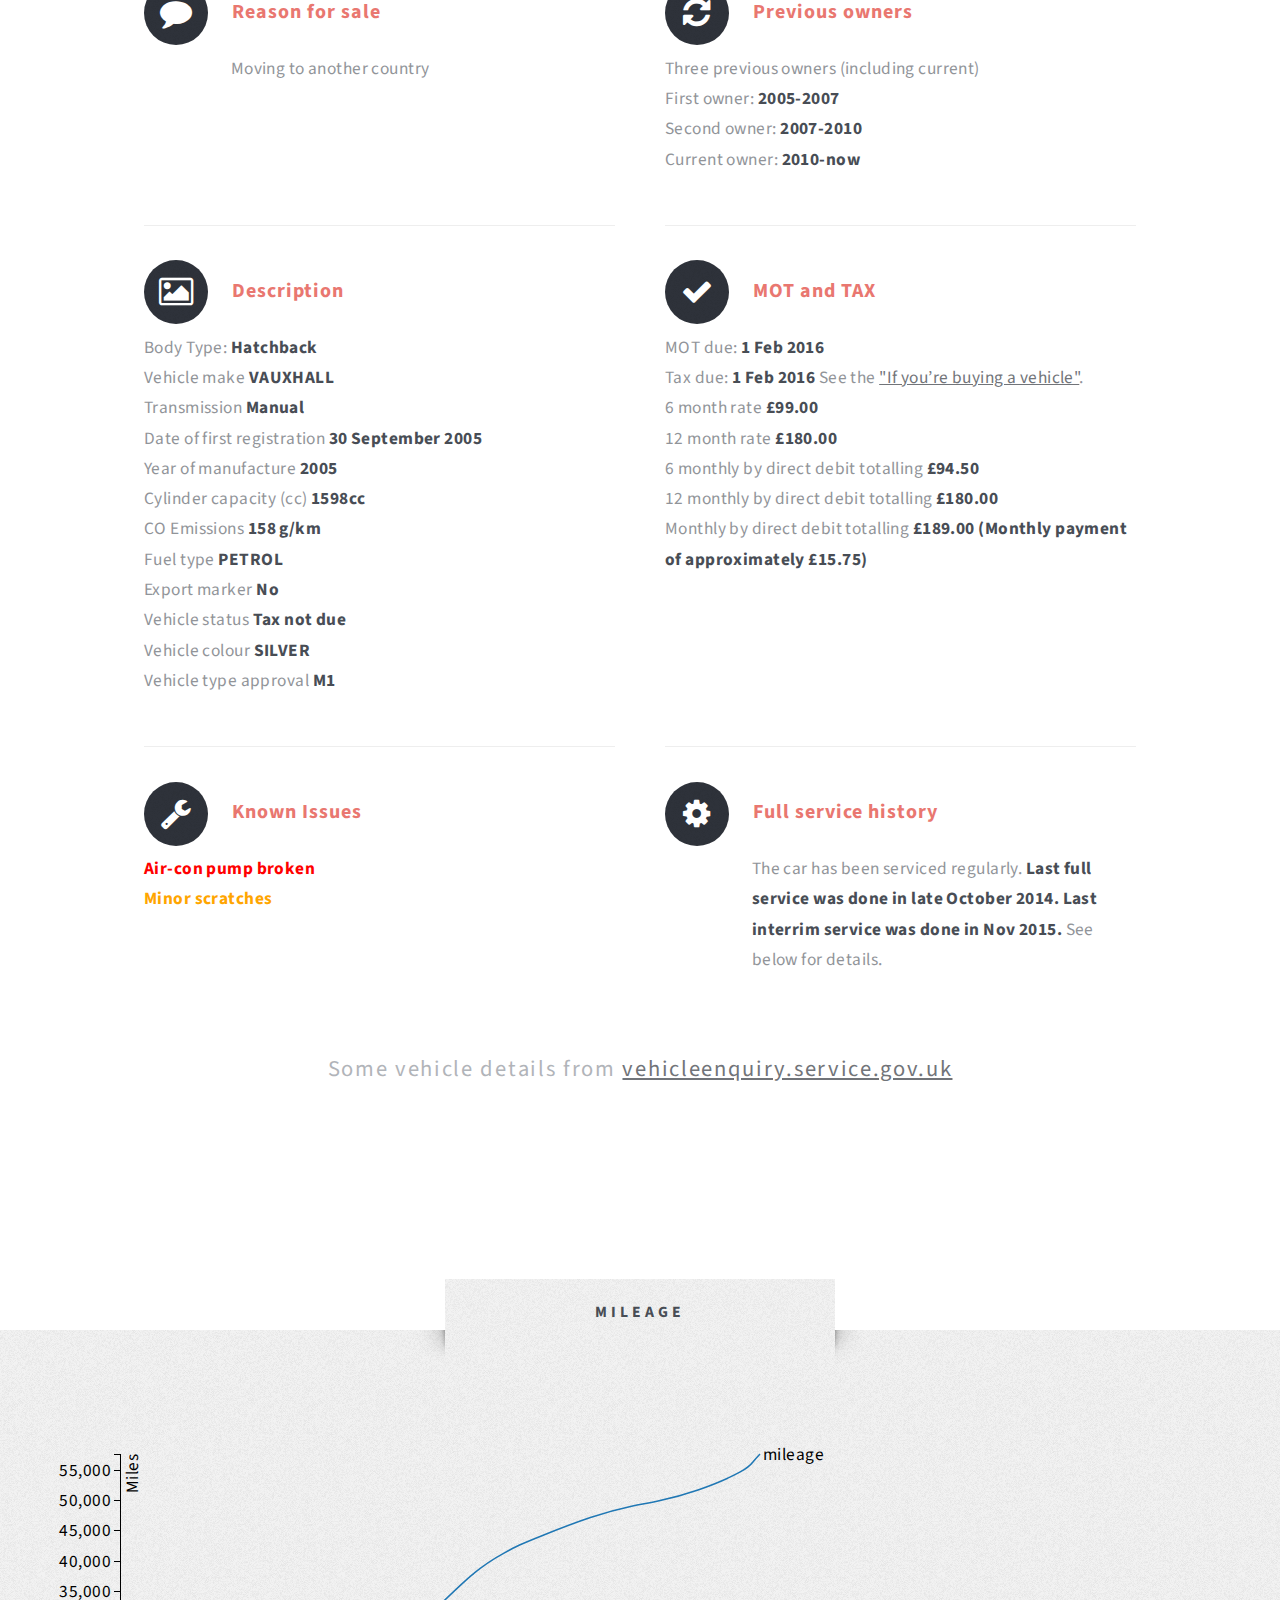
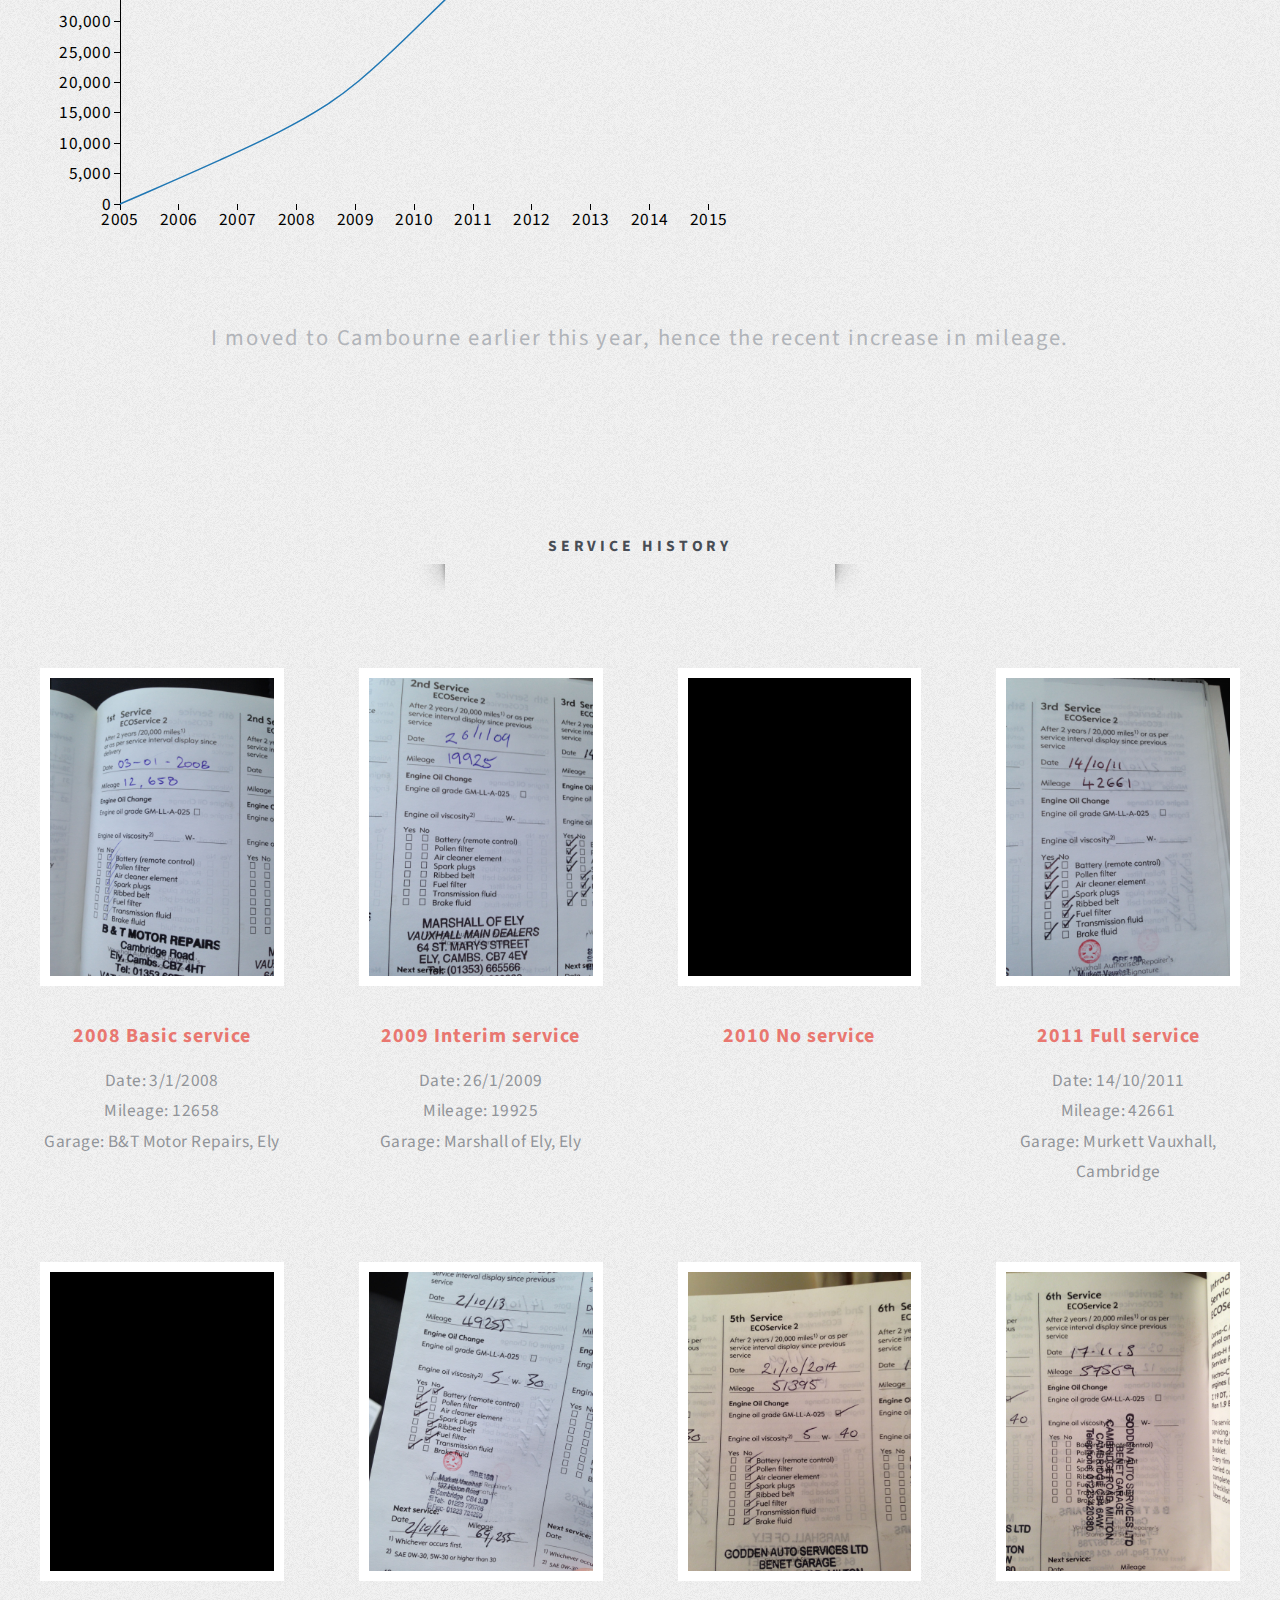
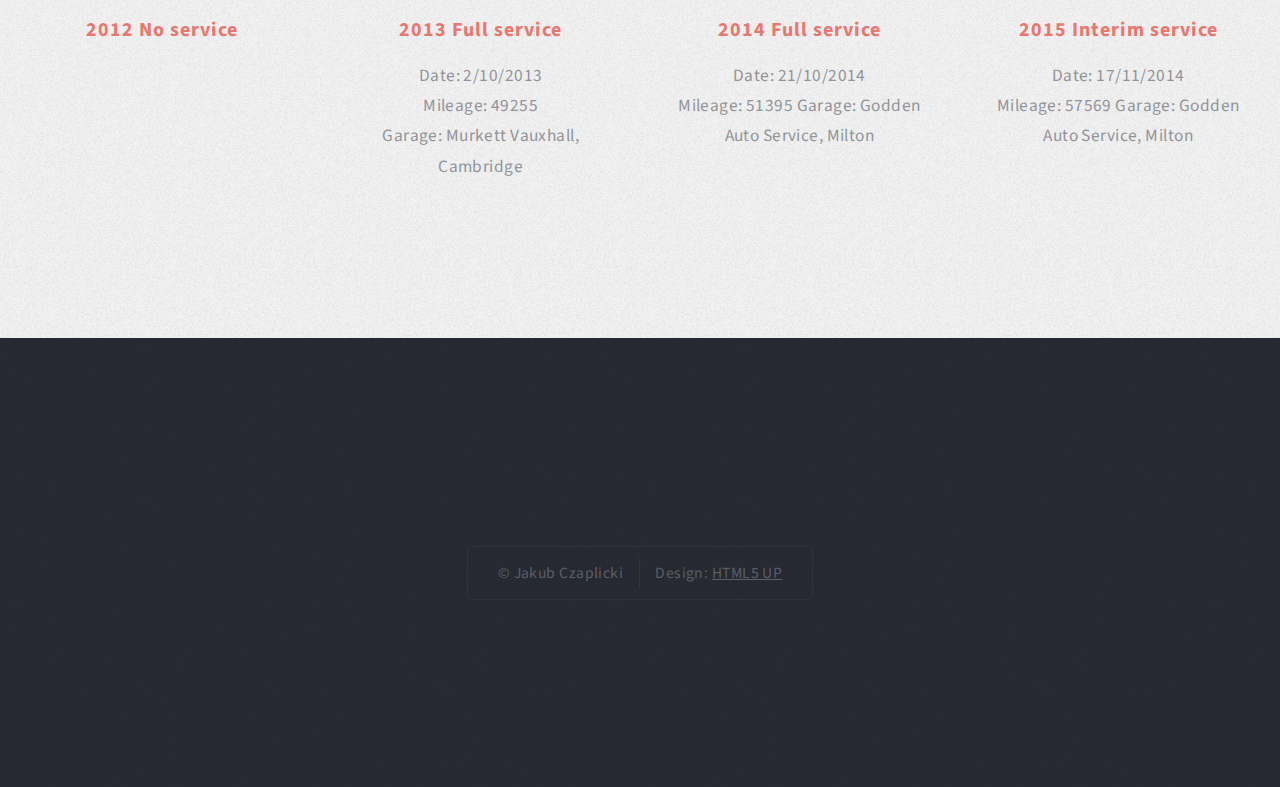
==== commit d3851c7e: "add link to info on TAX" ====
--- a/ak55zud/index.html
+++ b/ak55zud/index.html
@@ -133,7 +133,7 @@
 											<h3 class="icon fa-check">MOT and TAX</h3>
 											<p>
 											<ul><li>MOT due: <strong>1 Feb 2016</strong></li>
-											<li>Tax due: <strong>1 Feb 2016</strong></li>
+											<li>Tax due: <strong>1 Feb 2016</strong> See the <a href=" http://www.moneysupermarket.com/car-insurance/blog/remember-you-cant-transfer-road-tax-when-you-buy-or-sell-your-car/">"If you’re buying a vehicle"</a>.</li>
 											<li><span>6 month rate</span> <strong>£99.00</strong></li>
 											<li><span>12 month rate</span> <strong>£180.00</strong></li>
 											<li><span>6 monthly by direct debit totalling</span> <strong>£94.50</strong></li>
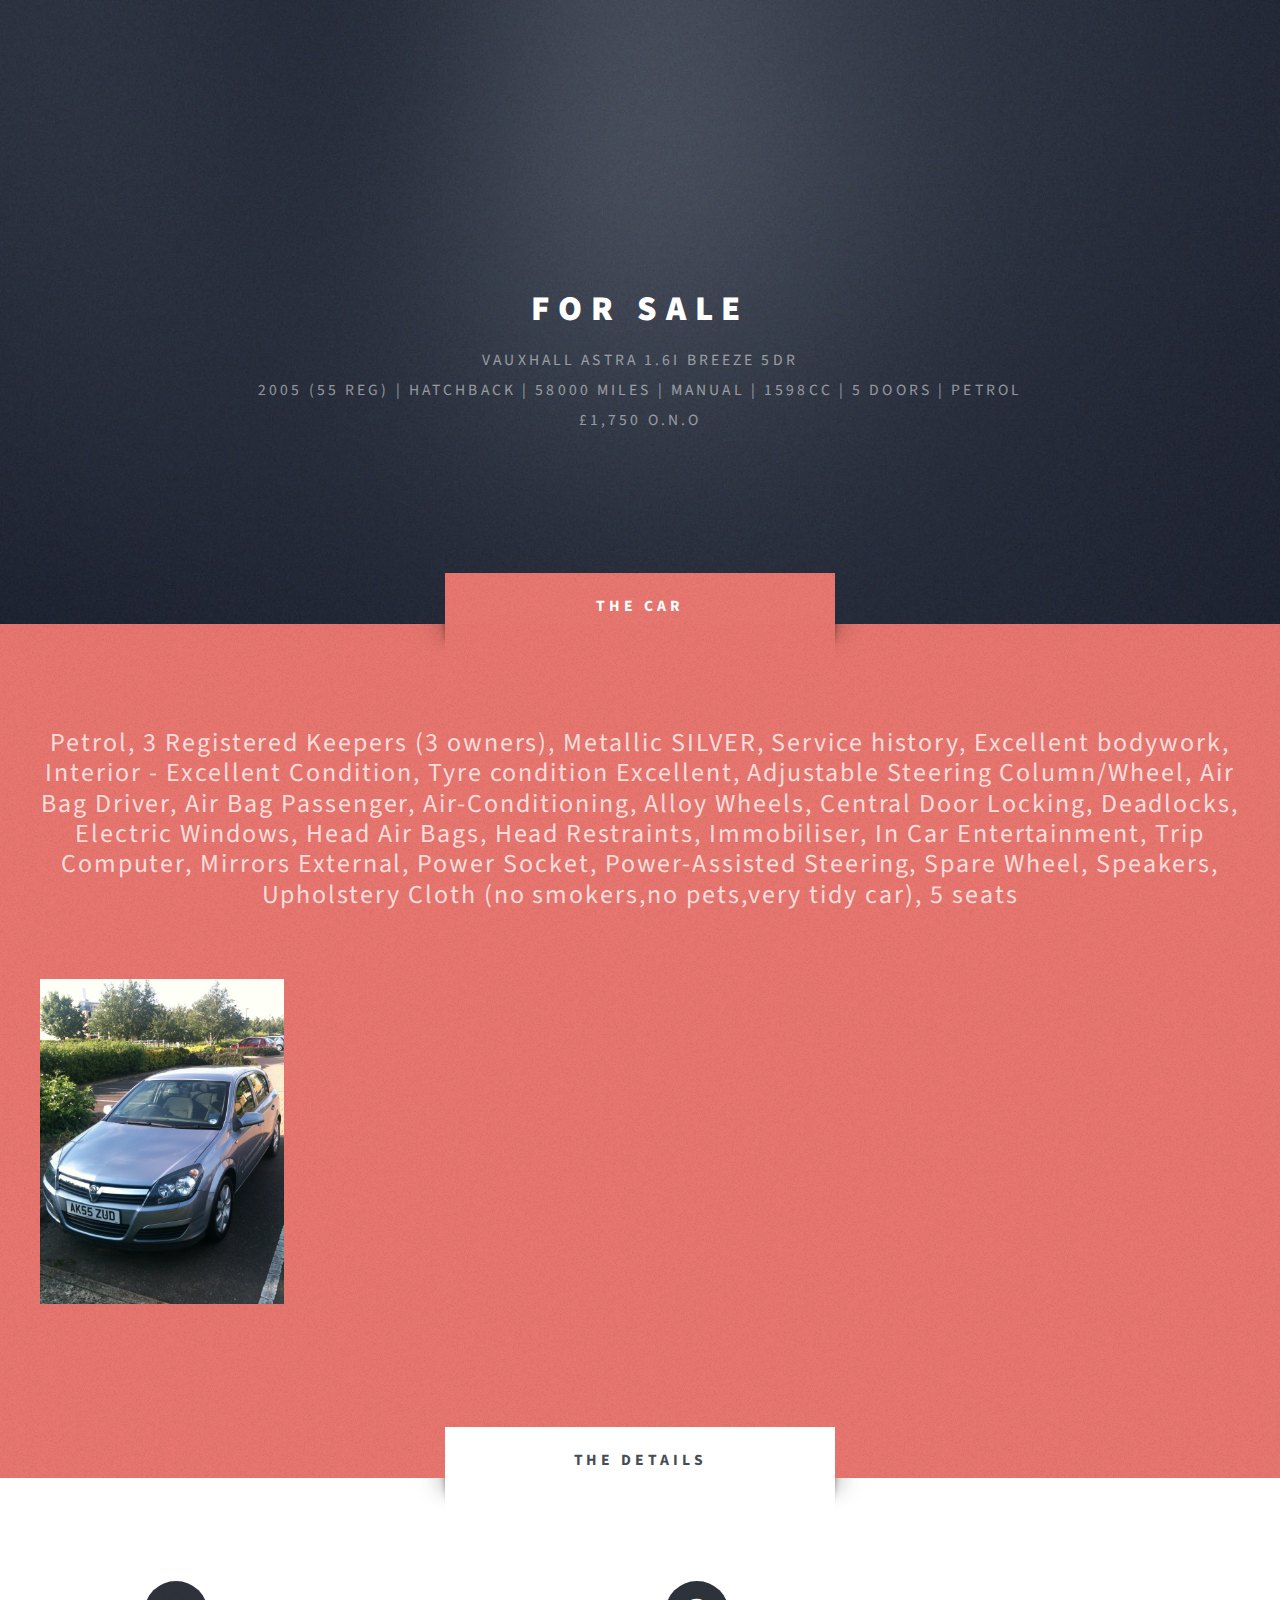
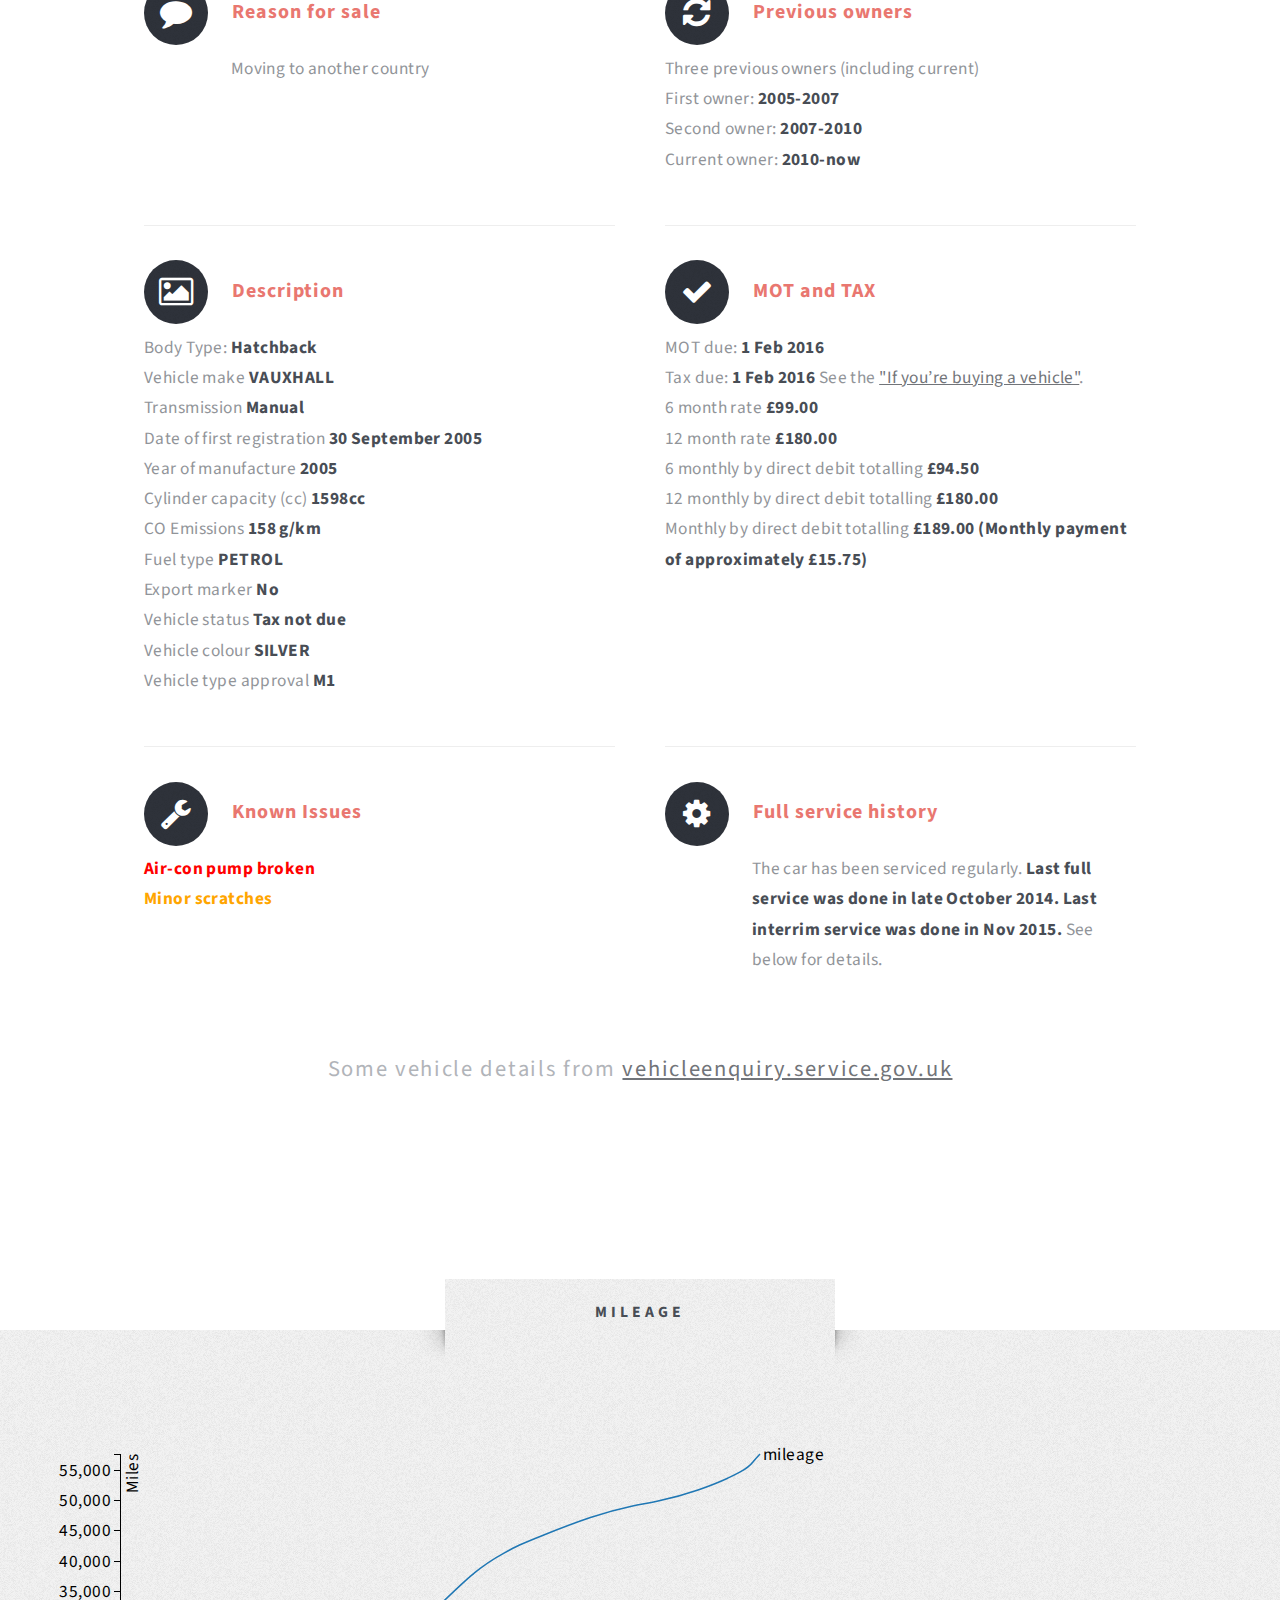
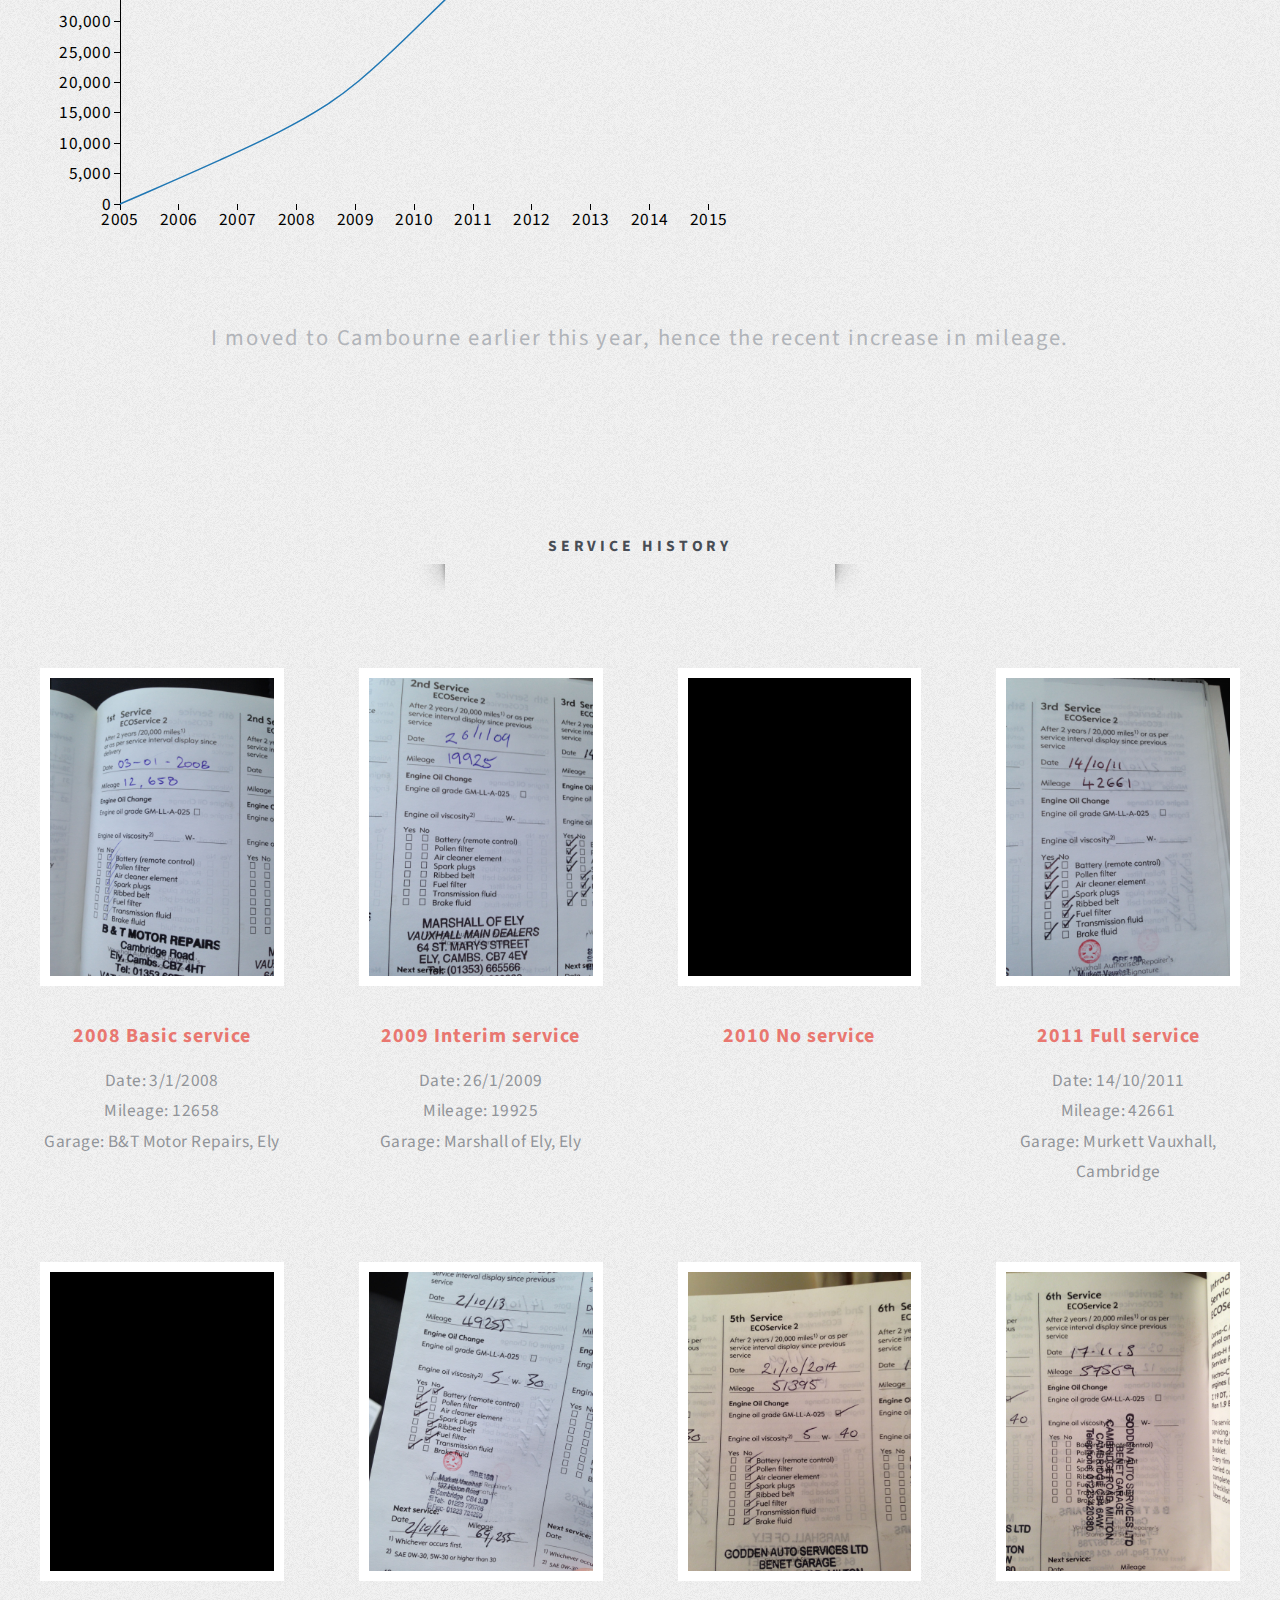
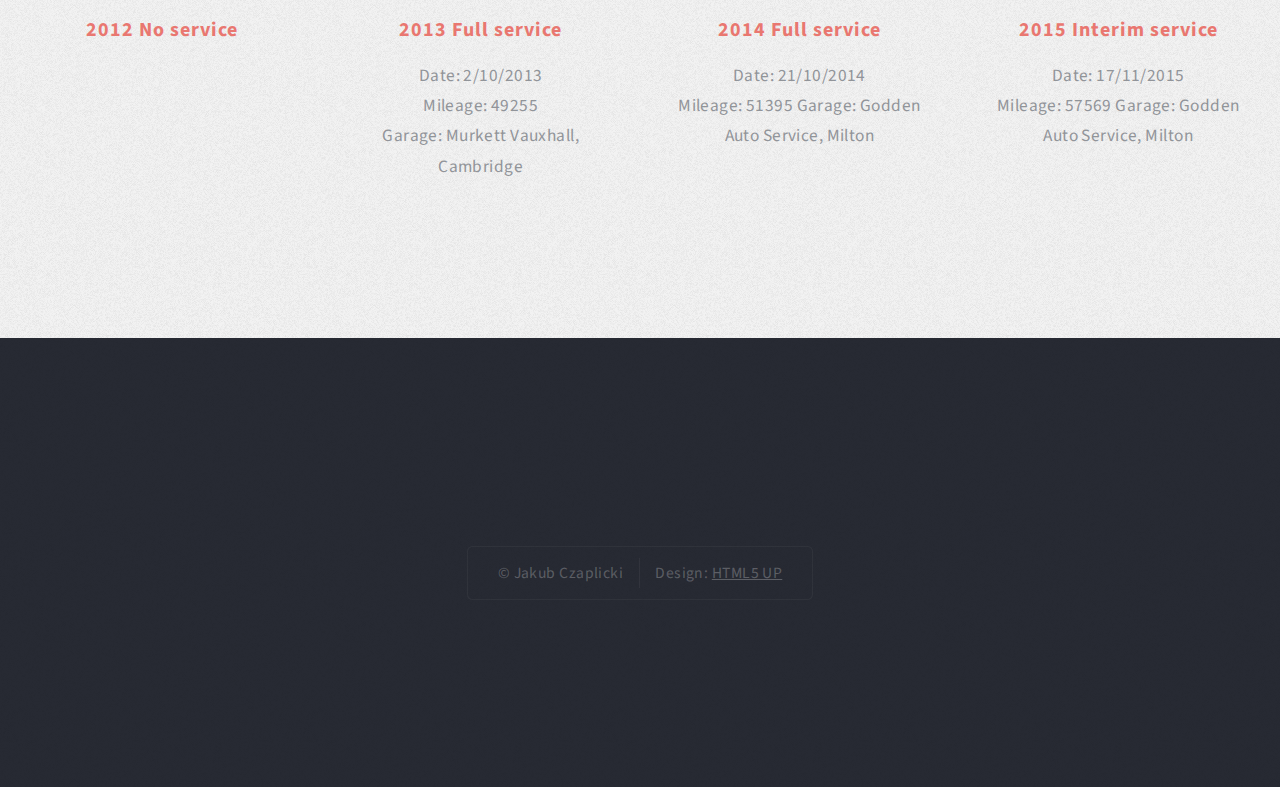
==== commit cd8453b8: "wrong date" ====
--- a/ak55zud/index.html
+++ b/ak55zud/index.html
@@ -362,7 +362,7 @@
 src="images/2015-11-17.jpg" alt="" /></a>
 								<h3><a href="#">2015 Interim service</a></h3>
 								<p>
-								Date: 17/11/2014<br/>
+								Date: 17/11/2015<br/>
 								Mileage: 57569
 								Garage: Godden Auto Service, Milton
 								</p>
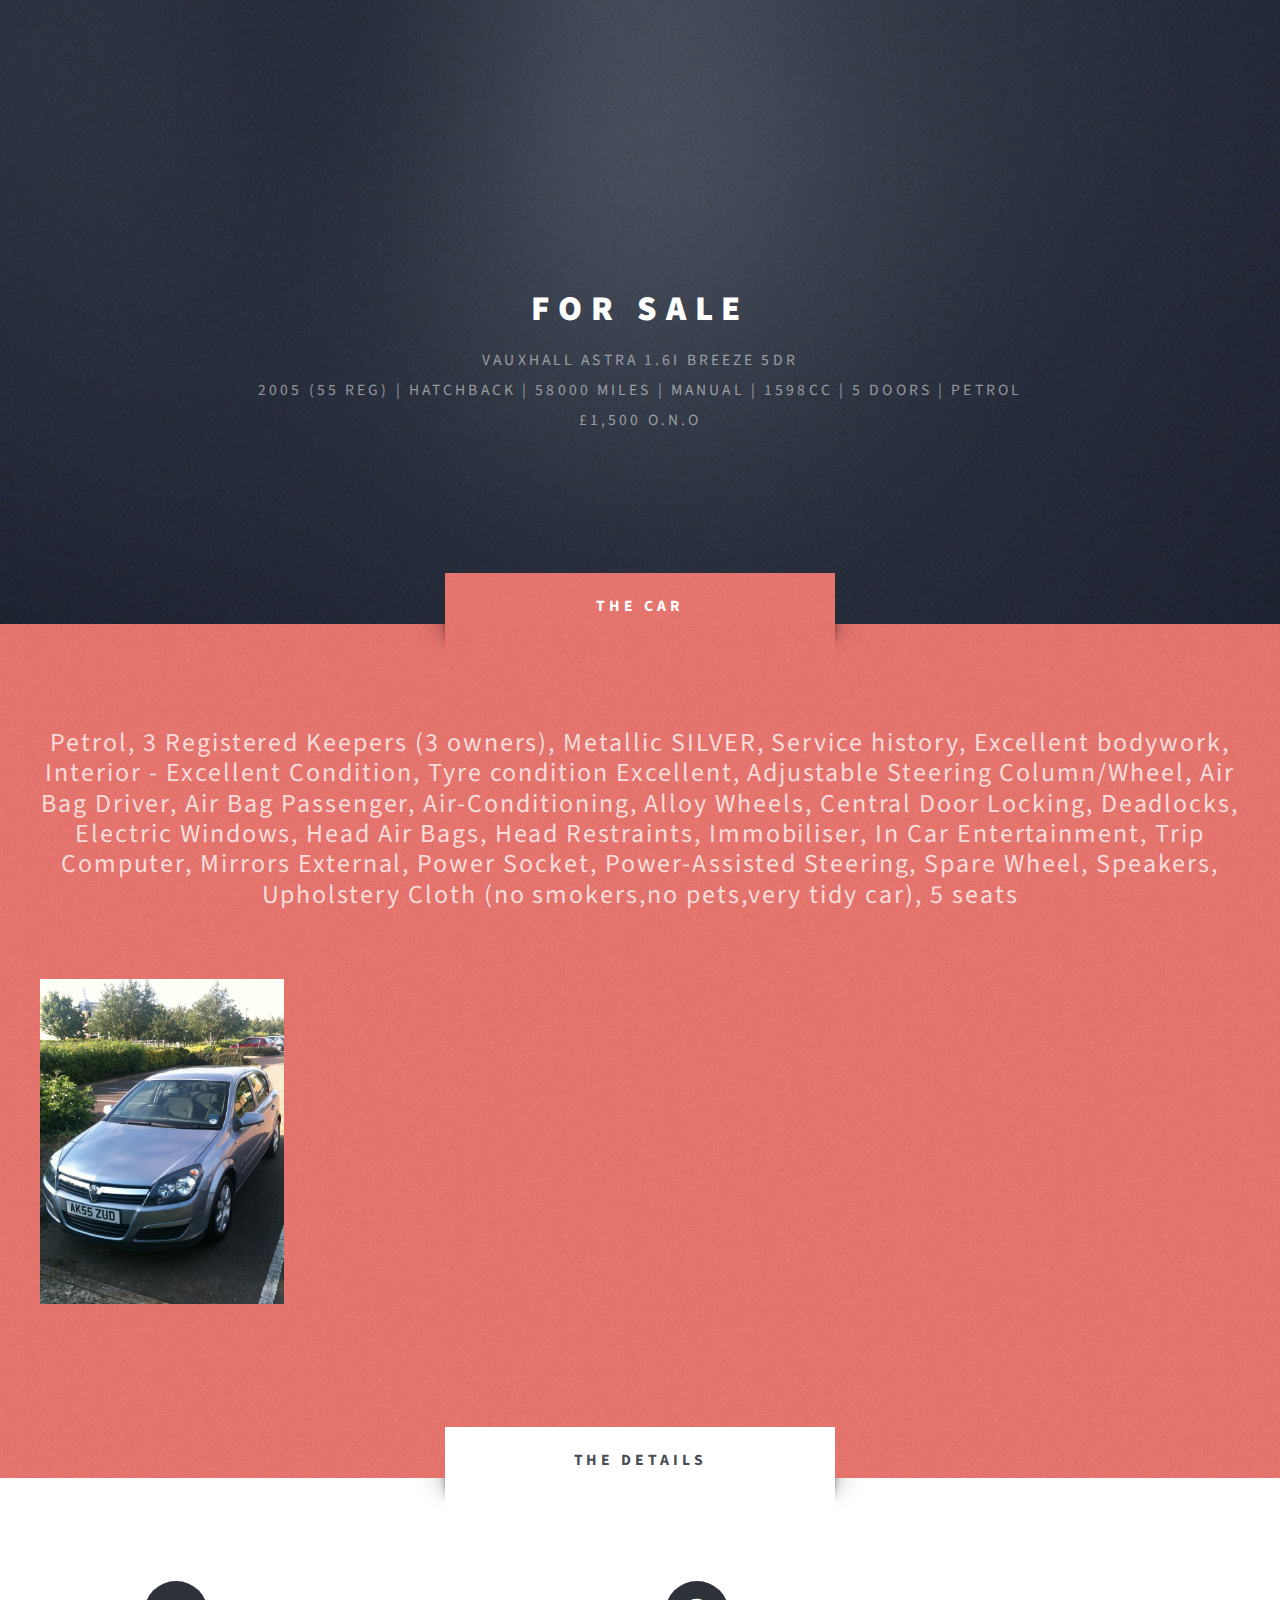
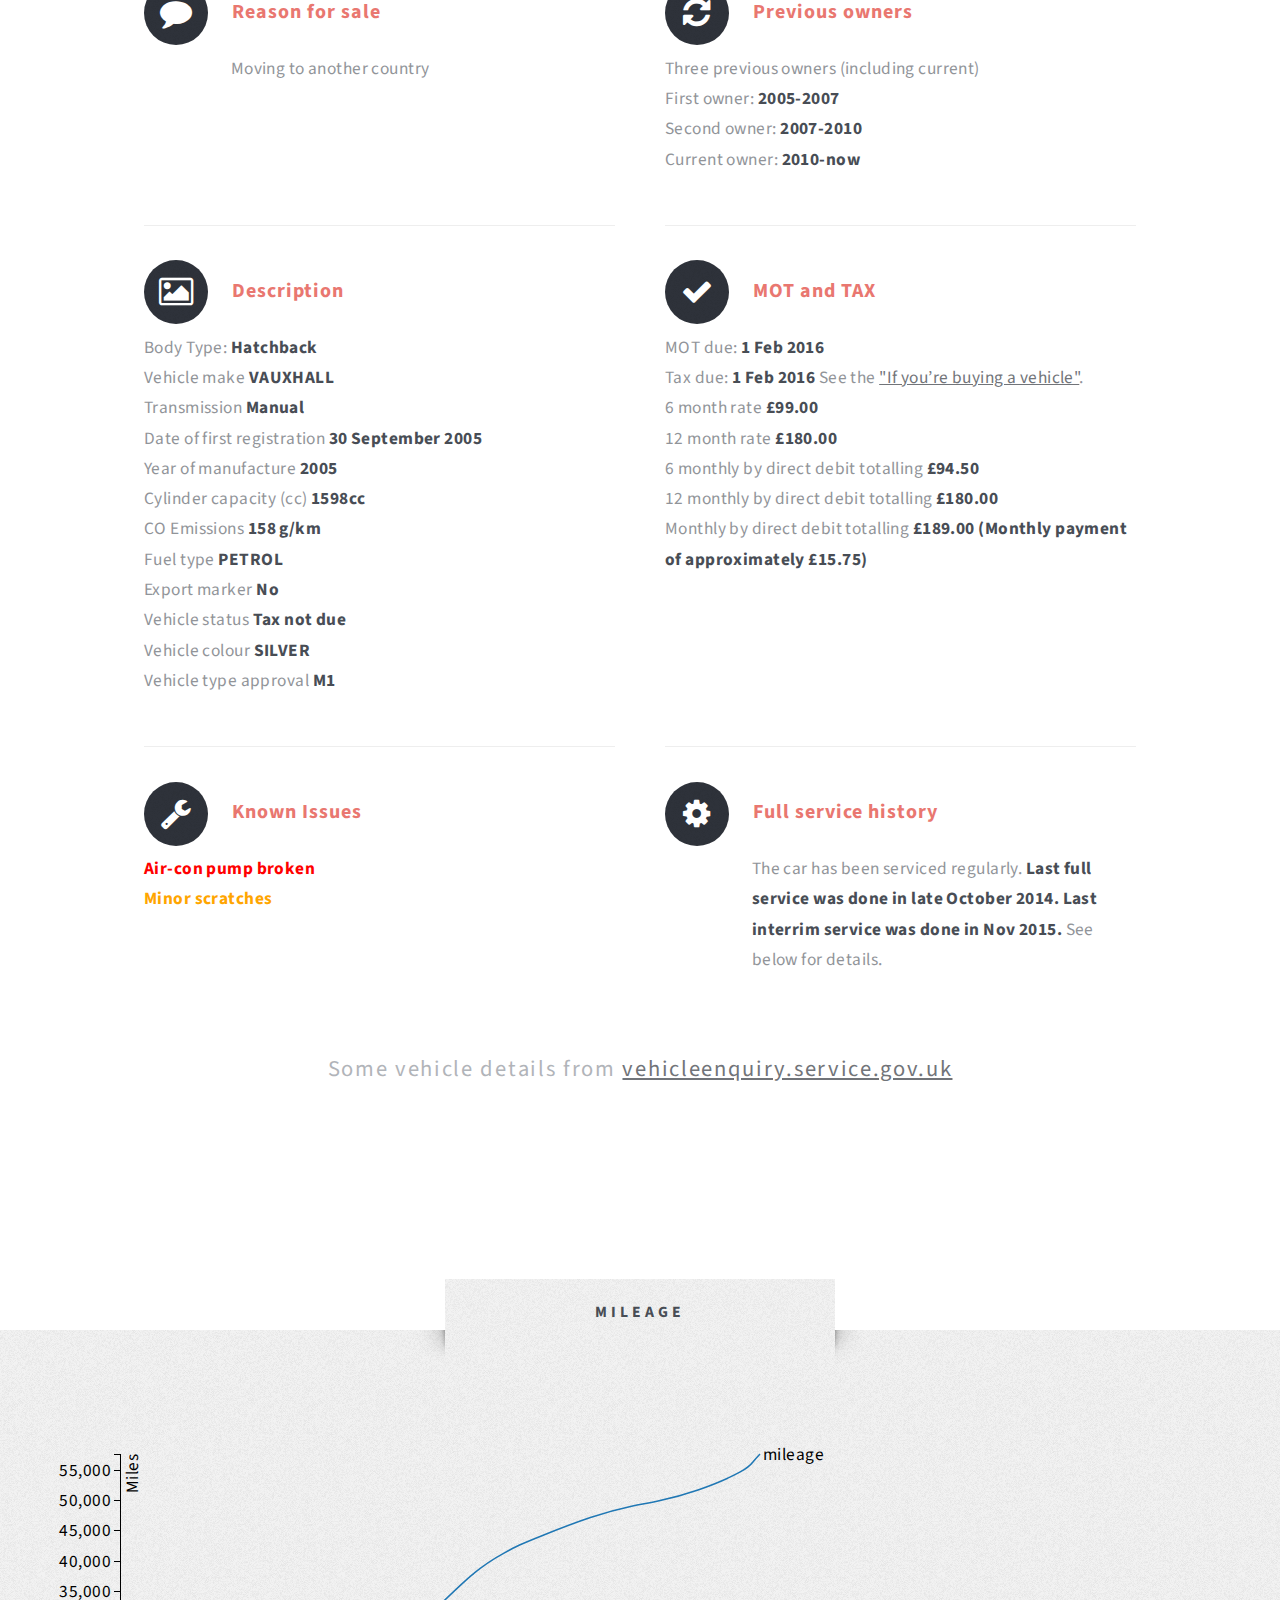
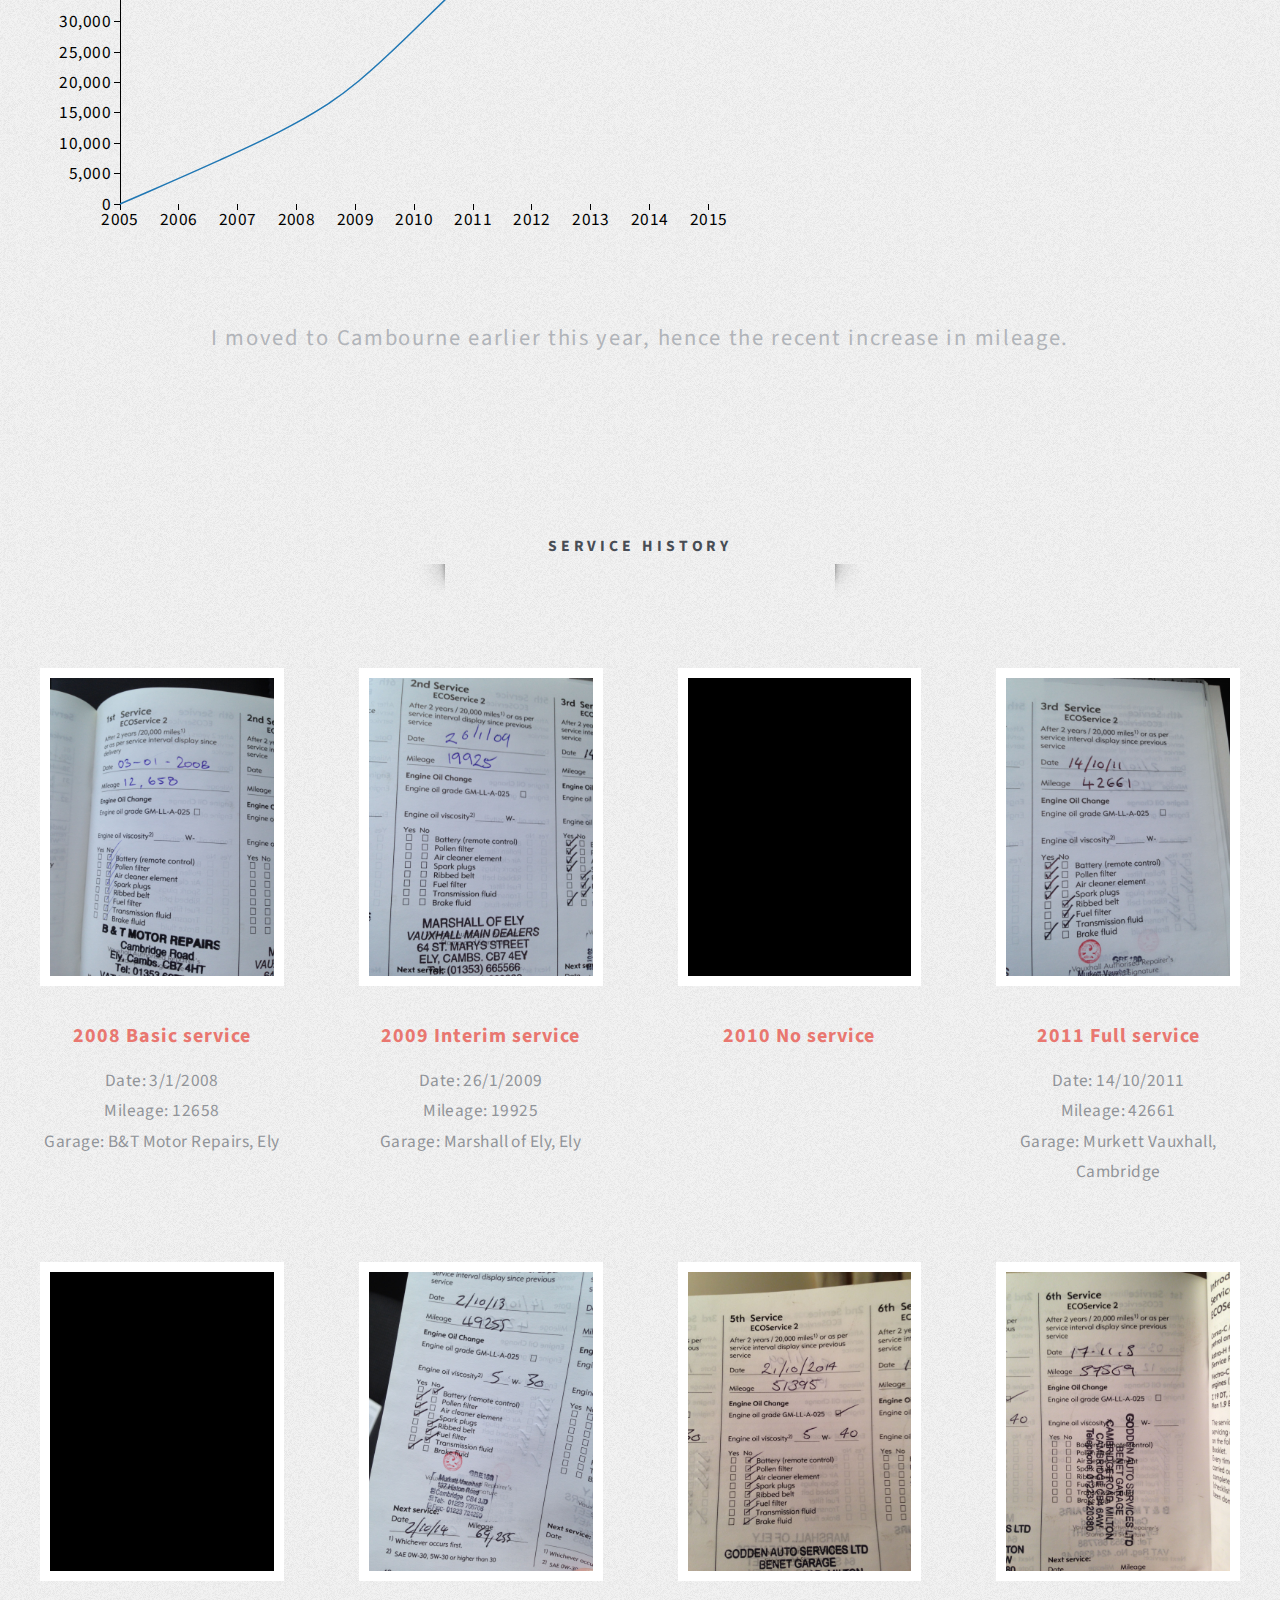
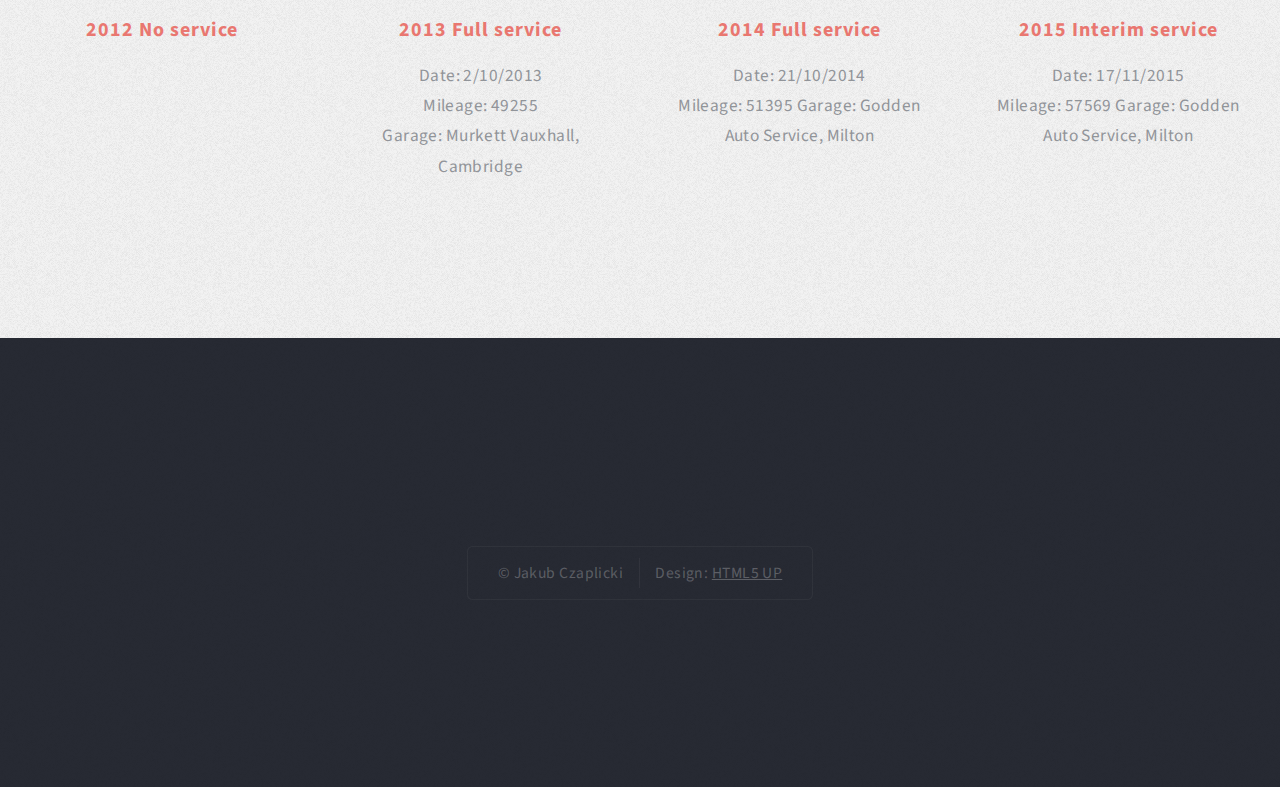
==== commit af1313ee: "price drop" ====
--- a/ak55zud/index.html
+++ b/ak55zud/index.html
@@ -54,7 +54,7 @@
 							<h1><a href="index.html">For sale</a></h1>
 							<p>Vauxhall Astra 1.6i Breeze 5dr<br/>
 							2005 (55 reg) | Hatchback | 58000 miles | Manual | 1598cc | 5 doors  | Petrol<br/>
-							£1,750 O.N.O
+							£1,500 O.N.O
 							</p>
 						</div>
 
